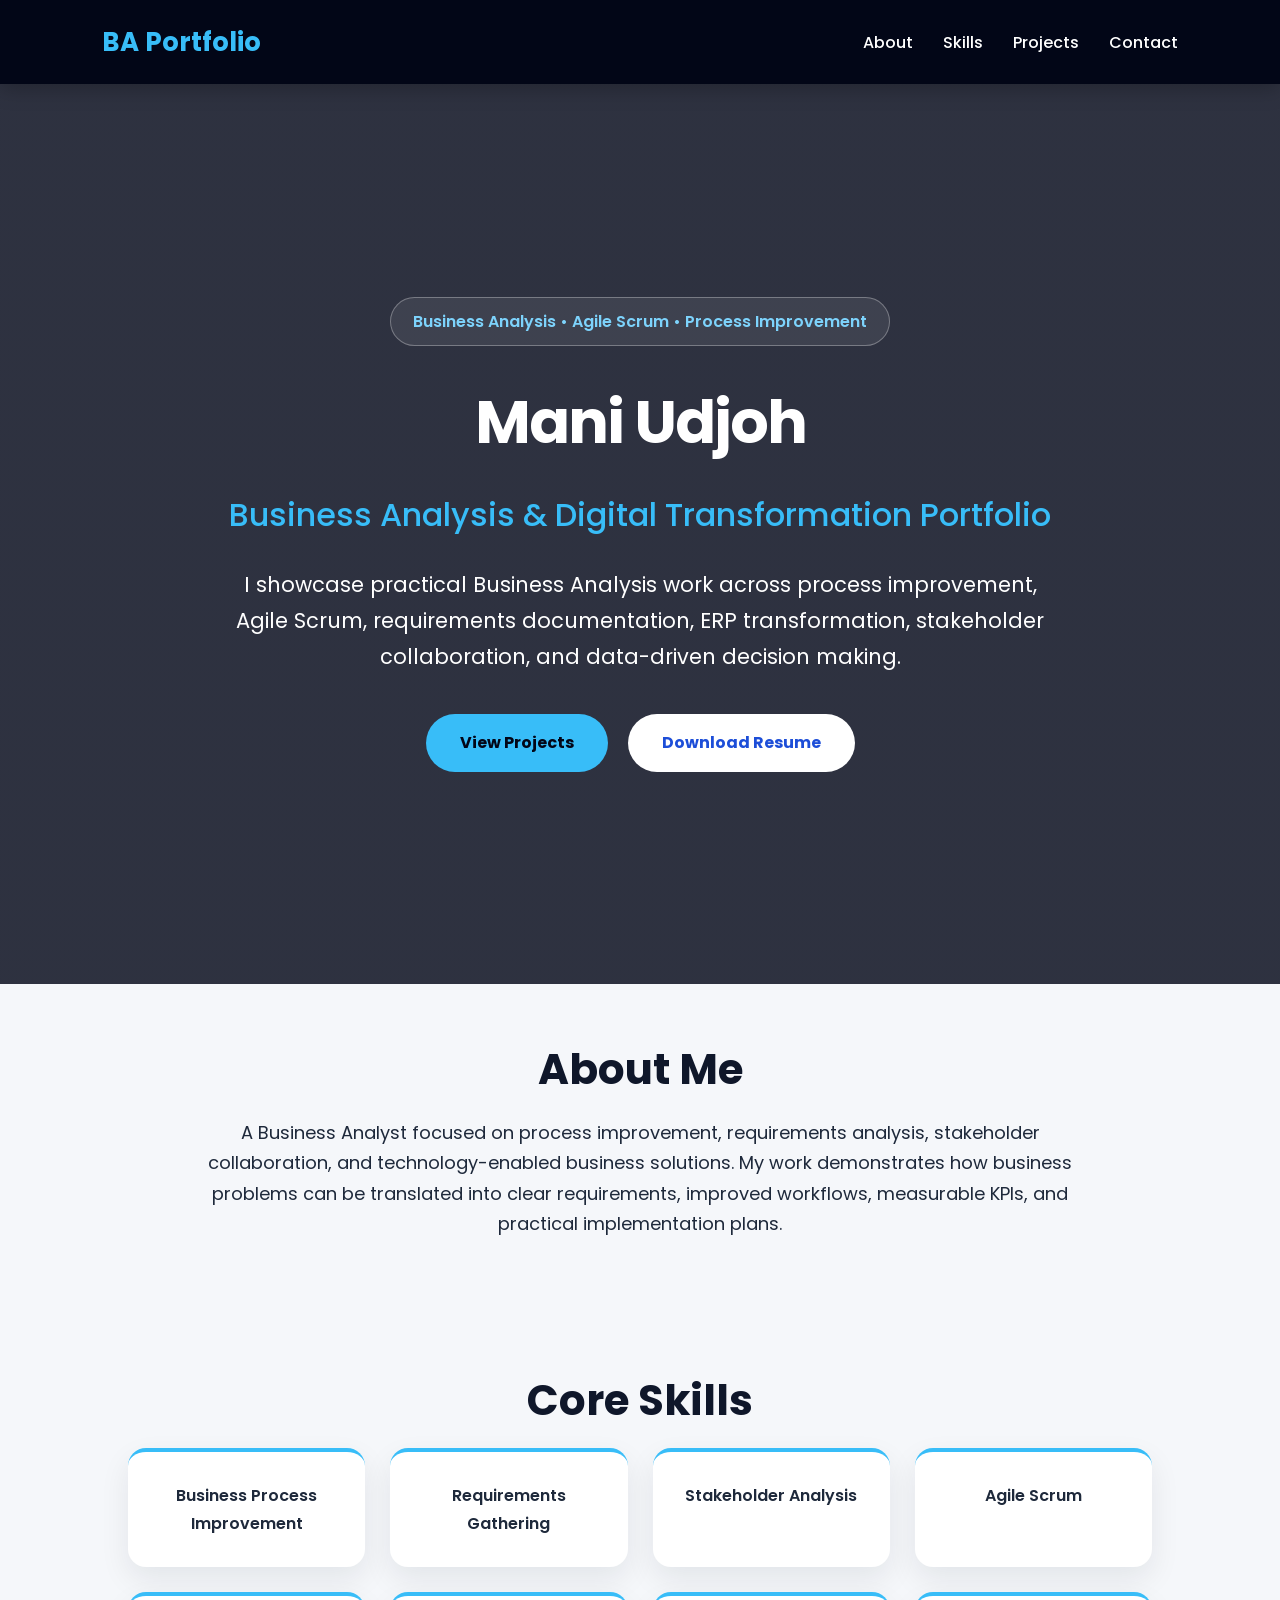
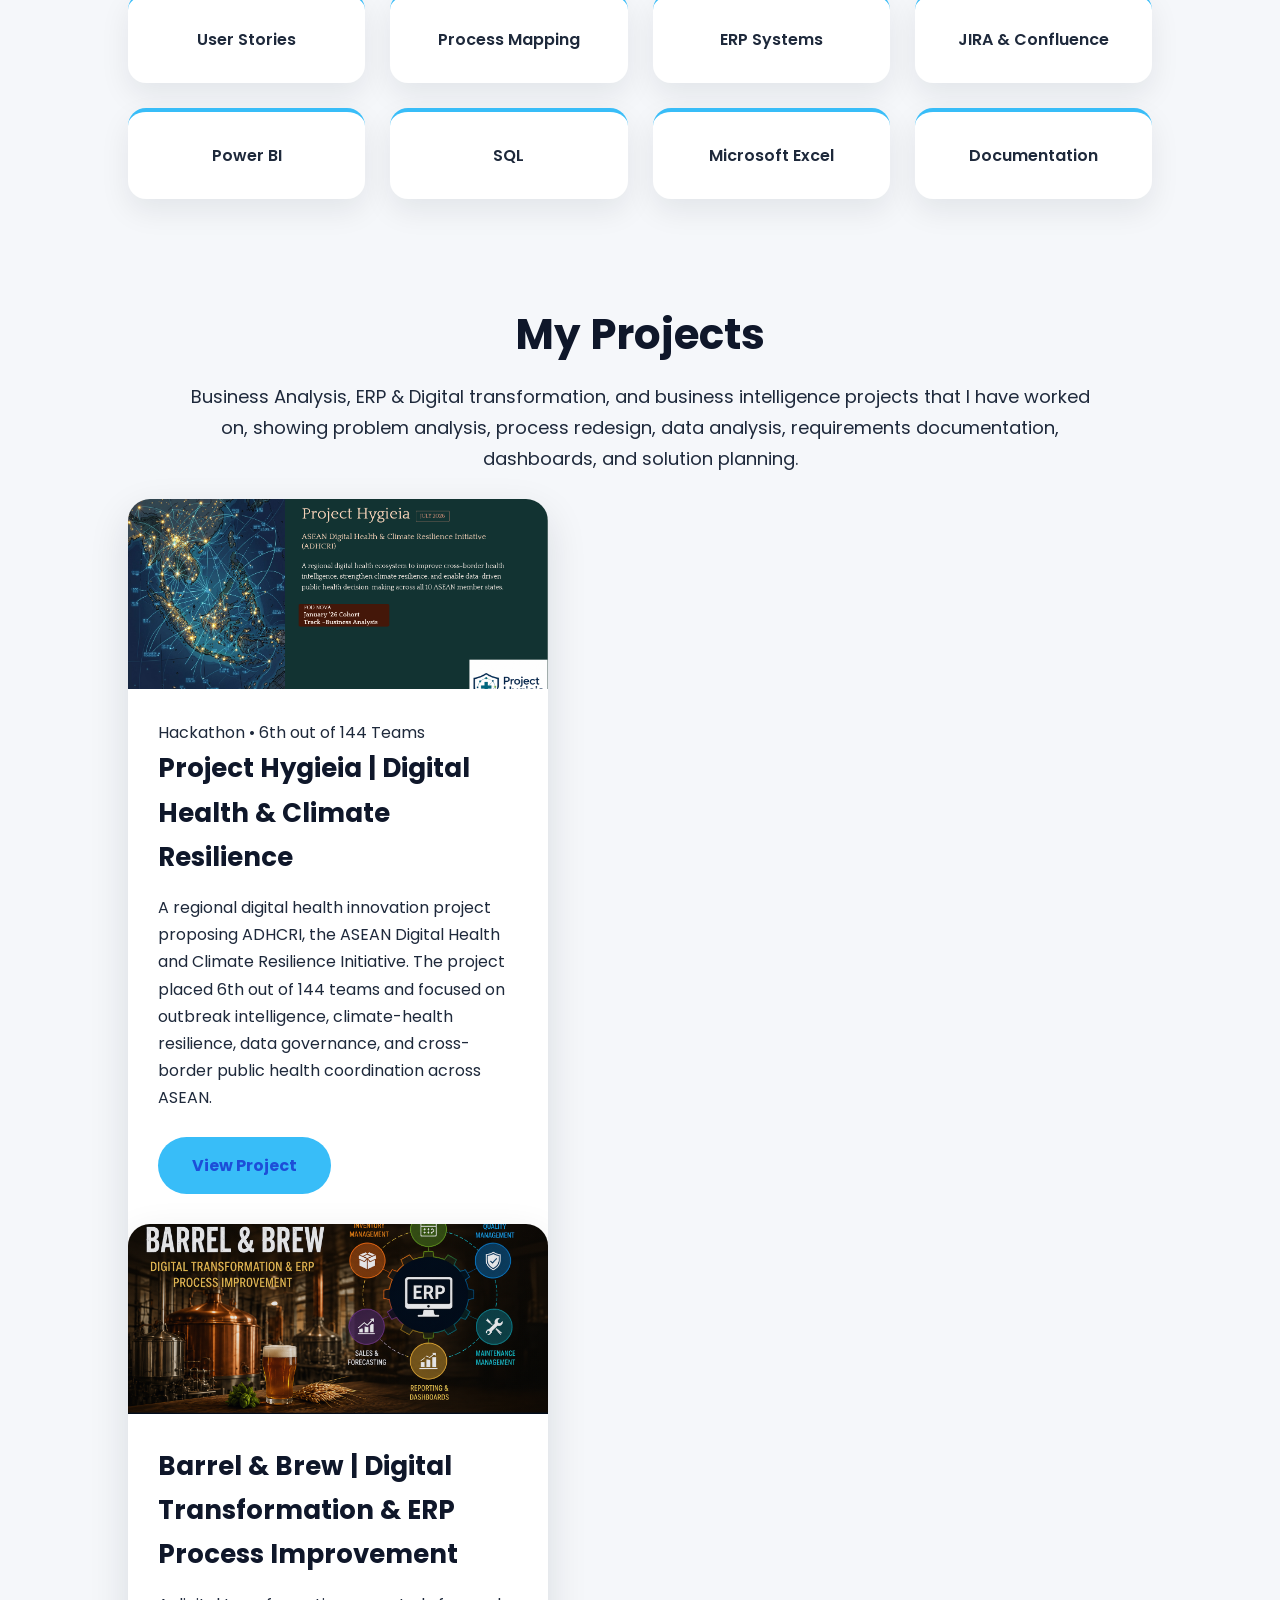
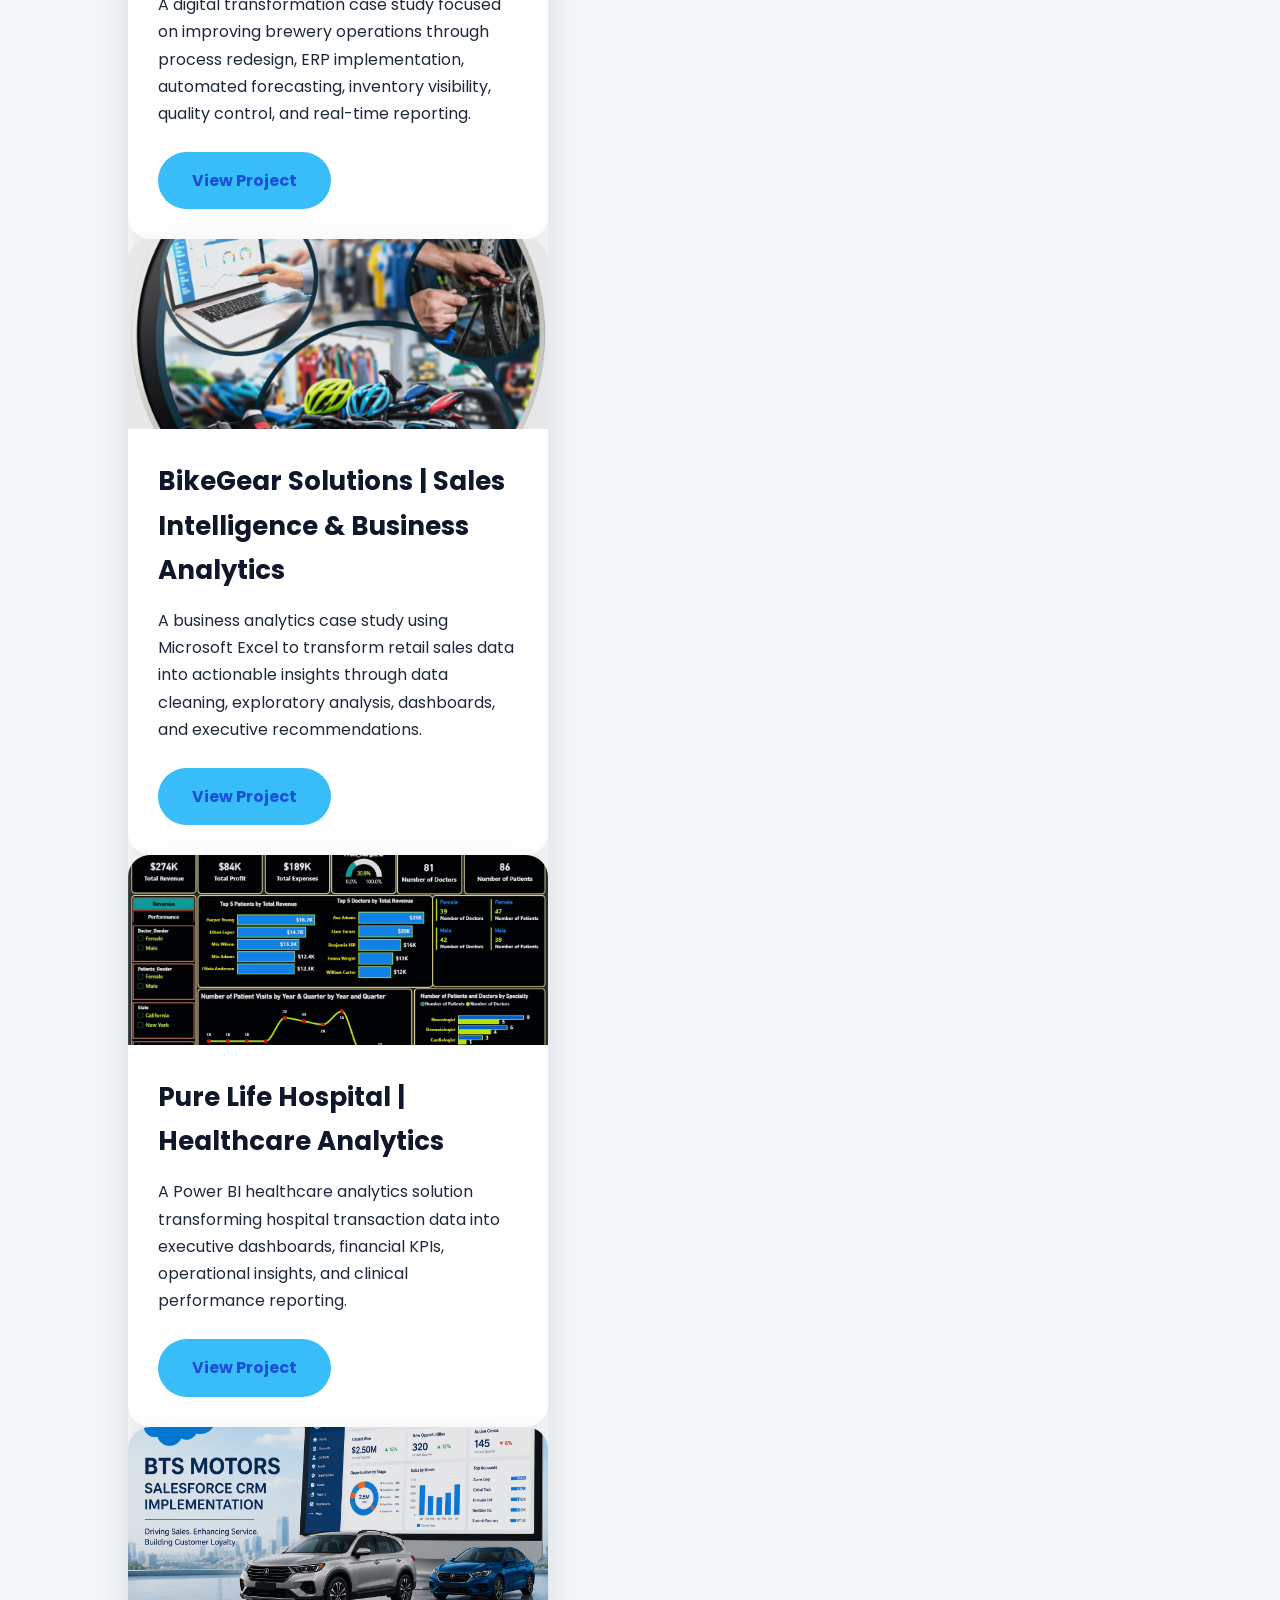
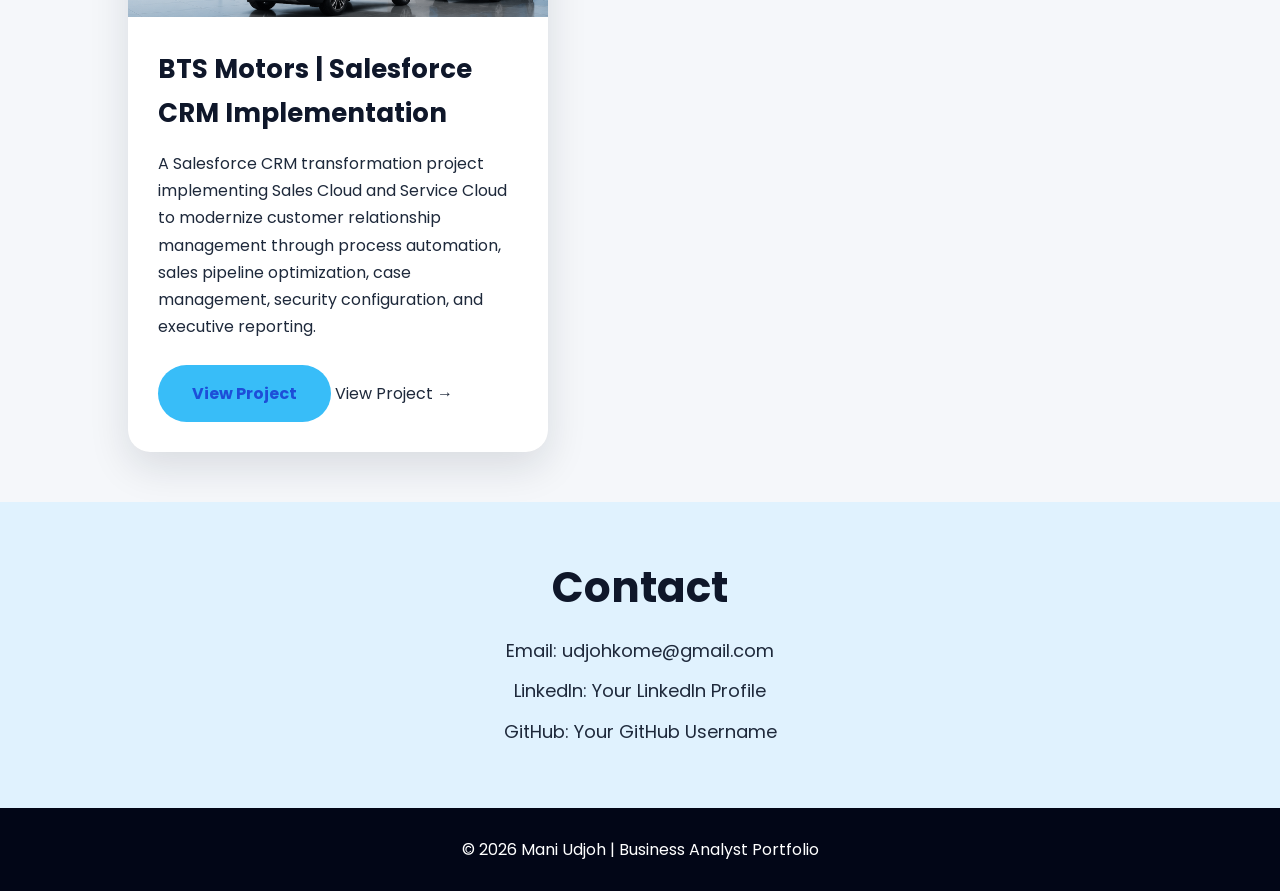
==== index.html @ 6dab9130 "Update index.html" ====
<!DOCTYPE html>
<html lang="en">
<head>
<meta charset="UTF-8">
<meta name="viewport" content="width=device-width, initial-scale=1.0">
<title>Business Analyst Portfolio</title>
<link rel="stylesheet" href="style.css">
<link href="https://fonts.googleapis.com/css2?family=Poppins:wght@300;400;500;600;700&display=swap" rel="stylesheet">
</head>

<body>

<nav>
<h2>BA Portfolio</h2>
<ul>
<li><a href="#about">About</a></li>
<li><a href="#skills">Skills</a></li>
<li><a href="#projects">Projects</a></li>
<li><a href="#contact">Contact</a></li>
</ul>
</nav>

<header>
<div class="hero">
<div class="hero-badge">Business Analysis • Agile Scrum • Process Improvement</div>

<h1>Mani Udjoh</h1>

<h2>Business Analysis & Digital Transformation Portfolio</h2>

<p>
I showcase practical Business Analysis work across process improvement, Agile Scrum,
requirements documentation, ERP transformation, stakeholder collaboration, and
data-driven decision making.
</p>

<div class="hero-buttons">
<a href="#projects" class="btn">View Projects</a>
<a href="assets/Resume.pdf" class="btn btn-secondary" target="_blank">Download Resume</a>
</div>
</div>
</header>

<section id="about">
<h2>About Me</h2>
<p class="section-intro">
A Business Analyst focused on process improvement, requirements analysis, stakeholder collaboration,
and technology-enabled business solutions. My work demonstrates how business problems can be translated into
clear requirements, improved workflows, measurable KPIs, and practical implementation plans.
</p>
</section>

<section id="skills">
<h2>Core Skills</h2>

<div class="skills">
<div class="card">Business Process Improvement</div>
<div class="card">Requirements Gathering</div>
<div class="card">Stakeholder Analysis</div>
<div class="card">Agile Scrum</div>
<div class="card">User Stories</div>
<div class="card">Process Mapping</div>
<div class="card">ERP Systems</div>
<div class="card">JIRA & Confluence</div>
<div class="card">Power BI</div>
<div class="card">SQL</div>
<div class="card">Microsoft Excel</div>
<div class="card">Documentation</div>
</div>
</section>

<section id="projects">
<h2>My Projects</h2>
<p class="section-intro">
Business Analysis, ERP & Digital transformation, and business intelligence projects that I have worked on, showing problem analysis, process redesign, data analysis, requirements documentation, dashboards, and solution planning.
</p>

<div class="project" style="max-width:420px; width:100%; justify-self:center;">
<div class="project-card">
  <div class="project-img hygieia-img" style="height:190px;"></div>

  <div class="project-content">
    <span class="project-badge">Hackathon • 6th out of 144 Teams</span>

    <h3>Project Hygieia | Digital Health & Climate Resilience</h3>

    <p>
      A regional digital health innovation project proposing ADHCRI, the ASEAN Digital Health
      and Climate Resilience Initiative. The project placed 6th out of 144 teams and focused on
      outbreak intelligence, climate-health resilience, data governance, and cross-border public
      health coordination across ASEAN.
    </p>

    <a href="projects/hygieia.html" class="btn">View Project</a>
  </div>
</div>  

<div class="project" style="max-width:420px; width:100%; justify-self:center;">
<div class="project-img barrel-img" style="height:190px;"></div>
<div class="project-content">
<h3>Barrel & Brew | Digital Transformation & ERP Process Improvement</h3>
<p>
A digital transformation case study focused on improving brewery operations through process redesign, ERP implementation, automated forecasting, inventory visibility, quality control, and real-time reporting.
</p>
<a href="projects/barrelbrew.html" class="btn">View Project</a>
</div>
</div>

<div class="project" style="max-width:420px; width:100%; justify-self:center;">
<div class="project-img bikegear-img" style="height:190px;"></div>
<div class="project-content">
<h3>BikeGear Solutions | Sales Intelligence & Business Analytics</h3>
<p>
A business analytics case study using Microsoft Excel to transform retail sales data into actionable insights through data cleaning, exploratory analysis, dashboards, and executive recommendations.
</p>
<a href="projects/bikegear.html"class="btn">View Project</a>
</div>
</div>

<div class="project" style="max-width:420px; width:100%; justify-self:center;">
<div class="project-img hospital-img" style="height:190px;"></div>
<div class="project-content">
<h3>Pure Life Hospital | Healthcare Analytics</h3>
<p>
A Power BI healthcare analytics solution transforming hospital transaction data into executive dashboards, financial KPIs, operational insights, and clinical performance reporting.
</p>
<a href="projects/hospital.html"class="btn">View Project</a>
</div>
</div>

  <div class="project" style="max-width:420px; width:100%; justify-self:center;">

<div class="project-img salesforce-img" style="height:190px;"></div>

<div class="project-content">

<h3>BTS Motors | Salesforce CRM Implementation</h3>

<p>
A Salesforce CRM transformation project implementing Sales Cloud and Service Cloud to modernize customer relationship management through process automation, sales pipeline optimization, case management, security configuration, and executive reporting.
</p>

  <a href="projects/salesforce.html"class="btn">View Project</a>

View Project →

</a>

</div>

</div>
</div>
</section>
  
<section id="contact">
<h2>Contact</h2>
<p>Email: udjohkome@gmail.com</p>
<p>LinkedIn: Your LinkedIn Profile</p>
<p>GitHub: Your GitHub Username</p>
</section>

<footer>
<p>© 2026 Mani Udjoh | Business Analyst Portfolio</p>
</footer>

</body>
</html>
---- style.css ----
*{
    margin:0;
    padding:0;
    box-sizing:border-box;
}

html{
    scroll-behavior:smooth;
}

body{
    font-family:'Poppins',sans-serif;
    background:#f5f7fa;
    color:#1e293b;
    line-height:1.7;
}

/* NAVIGATION */

nav{
    display:flex;
    justify-content:space-between;
    align-items:center;
    padding:20px 8%;
    background:#020617;
    color:white;
    position:sticky;
    top:0;
    z-index:1000;
    box-shadow:0 4px 20px rgba(0,0,0,.25);
}

nav h2{
    font-size:26px;
    font-weight:700;
    color:#38bdf8;
}

nav ul{
    display:flex;
    list-style:none;
    gap:30px;
}

nav a{
    color:white;
    text-decoration:none;
    font-weight:500;
}

nav a:hover{
    color:#38bdf8;
}

/* HERO */

header{
    min-height:100vh;
    display:flex;
    justify-content:center;
    align-items:center;
    text-align:center;
    padding:90px 10%;
    color:white;
    background:
    linear-gradient(rgba(2,6,23,.82),rgba(2,6,23,.82)),
    url("https://images.unsplash.com/photo-1551434678-e076c223a692?auto=format&fit=crop&w=1800&q=80");
    background-size:cover;
    background-position:center;
}

.hero{
    max-width:1000px;
}

.hero-badge{
    display:inline-block;
    padding:10px 22px;
    border:1px solid rgba(255,255,255,.3);
    border-radius:50px;
    color:#7dd3fc;
    margin-bottom:25px;
    font-weight:600;
    background:rgba(255,255,255,.08);
}

.hero h1{
    font-size:60px;
    font-weight:700;
    margin-bottom:15px;
    letter-spacing:-2px;
}

.hero h2{
    font-size:32px;
    color:#38bdf8;
    margin-bottom:25px;
    font-weight:500;
}

.hero p{
    max-width:850px;
    margin:0 auto 40px;
    font-size:21px;
}

/* BUTTONS */

.hero-buttons{
    display:flex;
    justify-content:center;
    gap:20px;
    flex-wrap:wrap;
}

.btn{
    display:inline-block;
    padding:15px 34px;
    background:#38bdf8;
    color:#020617;
    text-decoration:none;
    border-radius:50px;
    font-weight:700;
}

.btn:hover{
    background:white;
}

.btn-secondary{
    background:white;
    color:#1d4ed8;
}

.btn-secondary:hover{
    background:#38bdf8;
    color:#020617;
}

/* SECTIONS */

section{
    padding:50px 10%;
}

section h2{
    font-size:42px;
    text-align:center;
    margin-bottom:12px;
    color:#0f172a;
}

.section-intro{
    max-width:900px;
    margin:0 auto 25px;
    text-align:center;
    font-size:18px;
    line-height:1.7;
}

/* SKILLS / CARDS */

.skills{
    display:grid;
    grid-template-columns:repeat(auto-fit,minmax(220px,1fr));
    gap:25px;
}

.card{
    background:white;
    padding:30px;
    border-radius:18px;
    text-align:center;
    font-weight:600;
    box-shadow:0 12px 30px rgba(15,23,42,.08);
    border-top:4px solid #38bdf8;
}

/* PROJECTS */

.projects{
    display:grid;
    grid-template-columns:repeat(2,minmax(0,1fr));
    gap:40px;
    max-width:1200px;
    margin:0 auto;
}

.project{
    background:white;
    border-radius:22px;
    overflow:hidden;
    box-shadow:0 15px 40px rgba(15,23,42,.12);
}

.project-img{
    height:250px;
    width:100%;
    background-size:cover;
    background-position:center;
    background-repeat:no-repeat;
}

.hygieia-img {
  background-image: url("images/project-hygieia.png");
  background-size: cover;
  background-position: center;
}

.barrel-img{
    background-image:
    linear-gradient(rgba(15,23,42,.10),rgba(15,23,42,.10)),
    url("images/barrel.png");
}

.bikegear-img{
    background-image:
    linear-gradient(rgba(15,23,42,.10),rgba(15,23,42,.10)),
    url("images/bikegear-cover.png");
}

.hospital-img{
    background-image:
    linear-gradient(rgba(15,23,42,.10),rgba(15,23,42,.10)),
    url("images/Hospital Transactions Dashboard - Performance.jpg");
}

.salesforce-img{
    background-image:
    linear-gradient(rgba(15,23,42,.10),rgba(15,23,42,.10)),
    url("images/salesforce.png");
}

.project-content{
    padding:30px;
}

.project h3{
    font-size:26px;
    margin-bottom:15px;
    color:#0f172a;
}

.project p{
    margin-bottom:25px;
}

.project a{
    display:inline-block;
    color:#1d4ed8;
    font-weight:700;
    text-decoration:none;
}

.project a:hover{
    color:#0f172a;
}

/* CASE STUDY IMAGES */

.case-img{
    display:block;
    width:85%;
    max-width:700px;
    margin:30px auto;
    border-radius:18px;
    box-shadow:0 10px 25px rgba(0,0,0,.15);
}

.bikegear-case-img{
    display:block;
    width:65%;
    max-width:650px;
    margin:25px auto;
    border-radius:18px;
    box-shadow:0 10px 25px rgba(0,0,0,.15);
}

/* CONTACT */

#contact{
    text-align:center;
    background:#e0f2fe;
}

#contact p{
    margin:10px auto;
    font-size:18px;
    max-width:900px;
}

/* FOOTER */

footer{
    background:#020617;
    color:white;
    text-align:center;
    padding:28px;
}

/* MOBILE */

@media(max-width:768px){

nav{
    flex-direction:column;
    gap:18px;
}

nav ul{
    flex-wrap:wrap;
    justify-content:center;
    gap:18px;
}

.hero h1{
    font-size:42px;
}

.hero h2{
    font-size:24px;
}

.hero p{
    font-size:18px;
}

section{
    padding:45px 7%;
}

section h2{
    font-size:32px;
}

.projects{
    grid-template-columns:1fr;
}

.case-img,
.bikegear-case-img{
    width:100%;
}
.hygieia-hero {
  display: block;
  text-align: center;
  padding: 80px 10%;
}

.hygieia-hero h1,
.hygieia-hero h2,
.hygieia-hero p {
  max-width: 900px;
  margin-left: auto;
  margin-right: auto;

}

.project-hero.hygieia-hero {
  display: flex !important;
  flex-direction: column !important;
  align-items: center !important;
  justify-content: center !important;
  text-align: center !important;
  gap: 18px !important;
  padding: 90px 10% !important;
}

.project-hero.hygieia-hero .hero-badge,
.project-hero.hygieia-hero h1,
.project-hero.hygieia-hero h2,
.project-hero.hygieia-hero p {
  max-width: 900px;
  margin: 0 auto;
}

.project-content .btn {
  padding: 10px 22px;
  font-size: 0.95rem;
  border-radius: 30px;
  margin-top: 15px;
} 

.project,
.project-card {
  max-width: 520px;
}

.project-img {
  height: 220px !important;
}

.project-content {
  padding: 28px !important;
}

.project-content h3 {
  font-size: 1.35rem !important;
}

.project-content p {
  font-size: 1rem !important;
  line-height: 1.6 !important;
}    
.projects-container,
.projects-grid {
  display: grid !important;
  grid-template-columns: repeat(auto-fit, minmax(320px, 420px)) !important;
  gap: 35px !important;
  justify-content: center !important;
}

.project,
.project-card {
  width: 100% !important;
  max-width: 420px !important;
}

.project-img {
  height: 200px !important;
}

.project-content {
  padding: 24px !important;
}

.project-content h3 {
  font-size: 1.25rem !important;
  line-height: 1.35 !important;
}

.project-content p {
  font-size: 0.95rem !important;
  line-height: 1.55 !important;
}
.projects-grid {
  display: grid !important;
  grid-template-columns: repeat(2, 420px) !important;
  gap: 40px !important;
  justify-content: center !important;
  align-items: start !important;
}

.project {
  width: 420px !important;
  max-width: 420px !important;
  overflow: hidden !important;
}

.project-img {
  height: 190px !important;
}

.project-content {
  padding: 24px !important;
}

.project-content h3 {
  font-size: 1.25rem !important;
  line-height: 1.35 !important;
}

.project-content p {
  font-size: 0.95rem !important;
  line-height: 1.55 !important;
}

@media (max-width: 900px) {
  .projects-grid {
    grid-template-columns: 1fr !important;
  }

  .project {
    width: 100% !important;
    max-width: 420px !important;
    margin: 0 auto !important;
  }
}
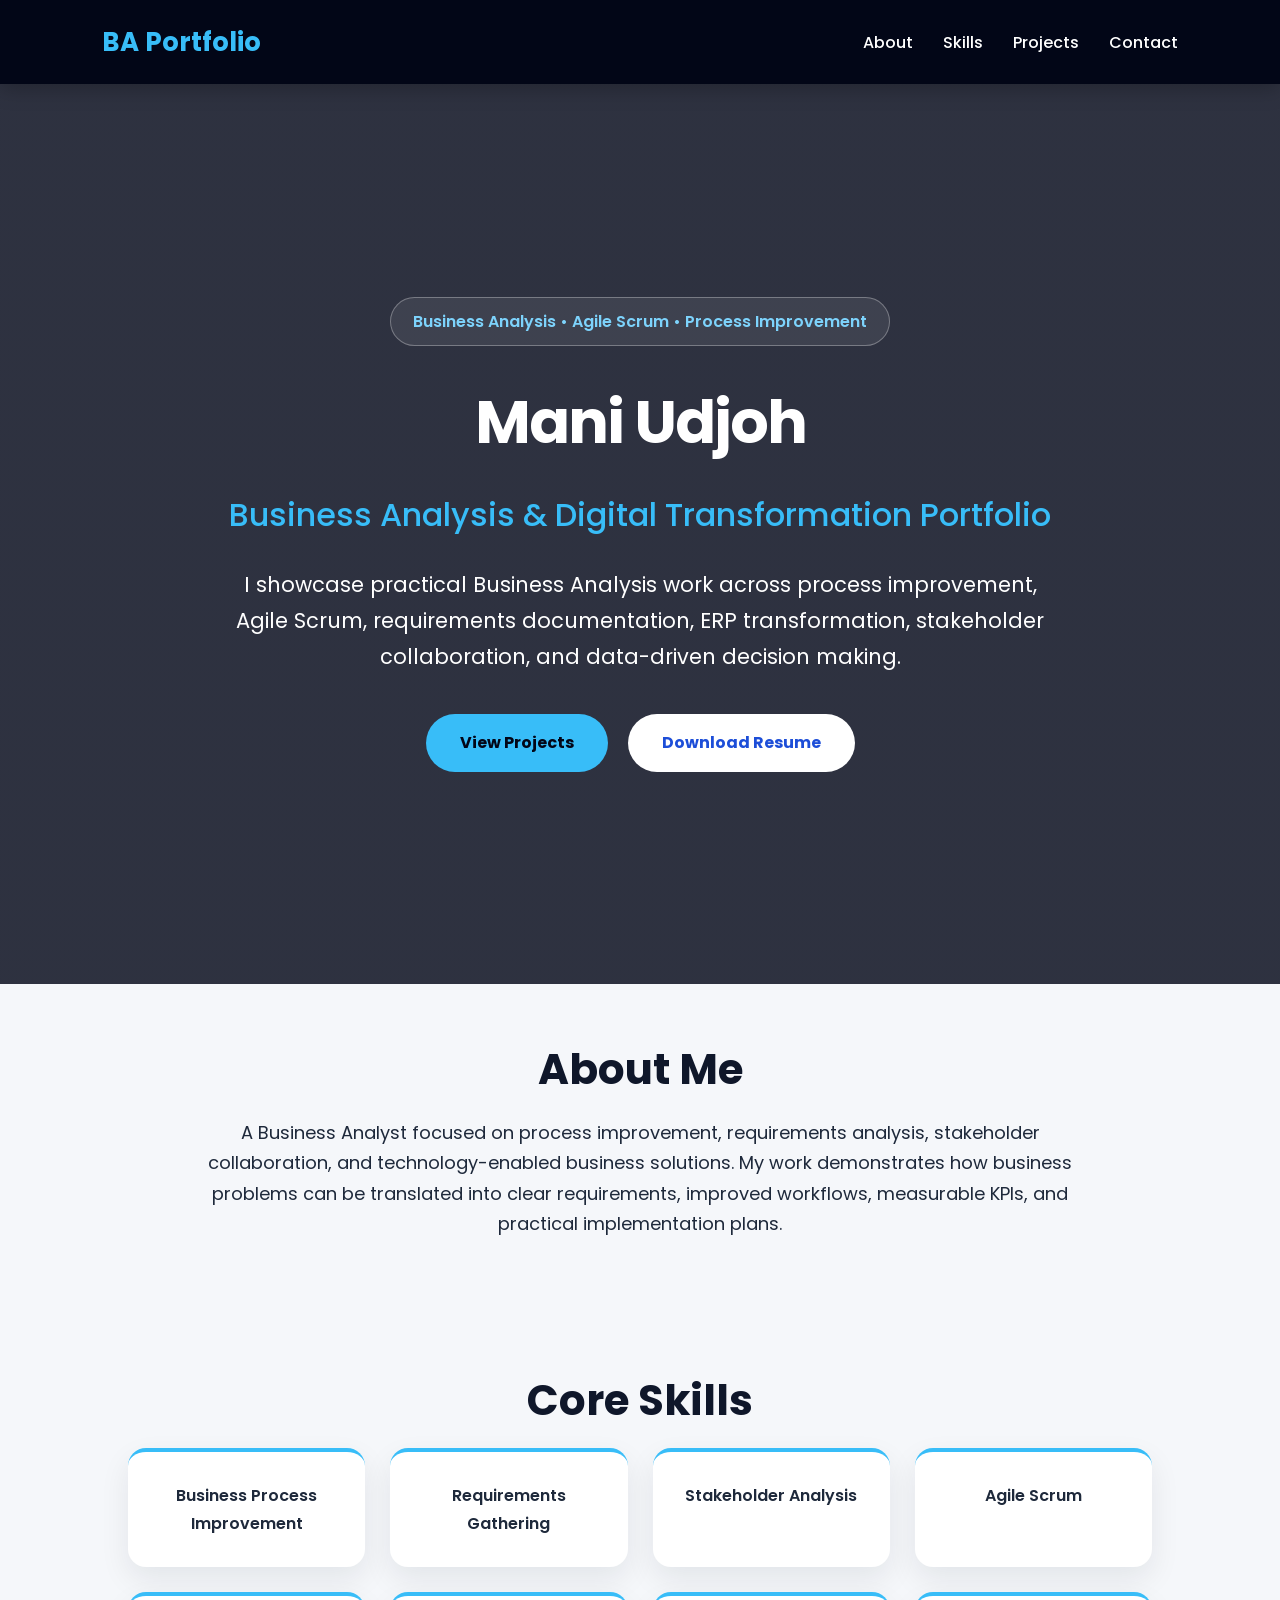
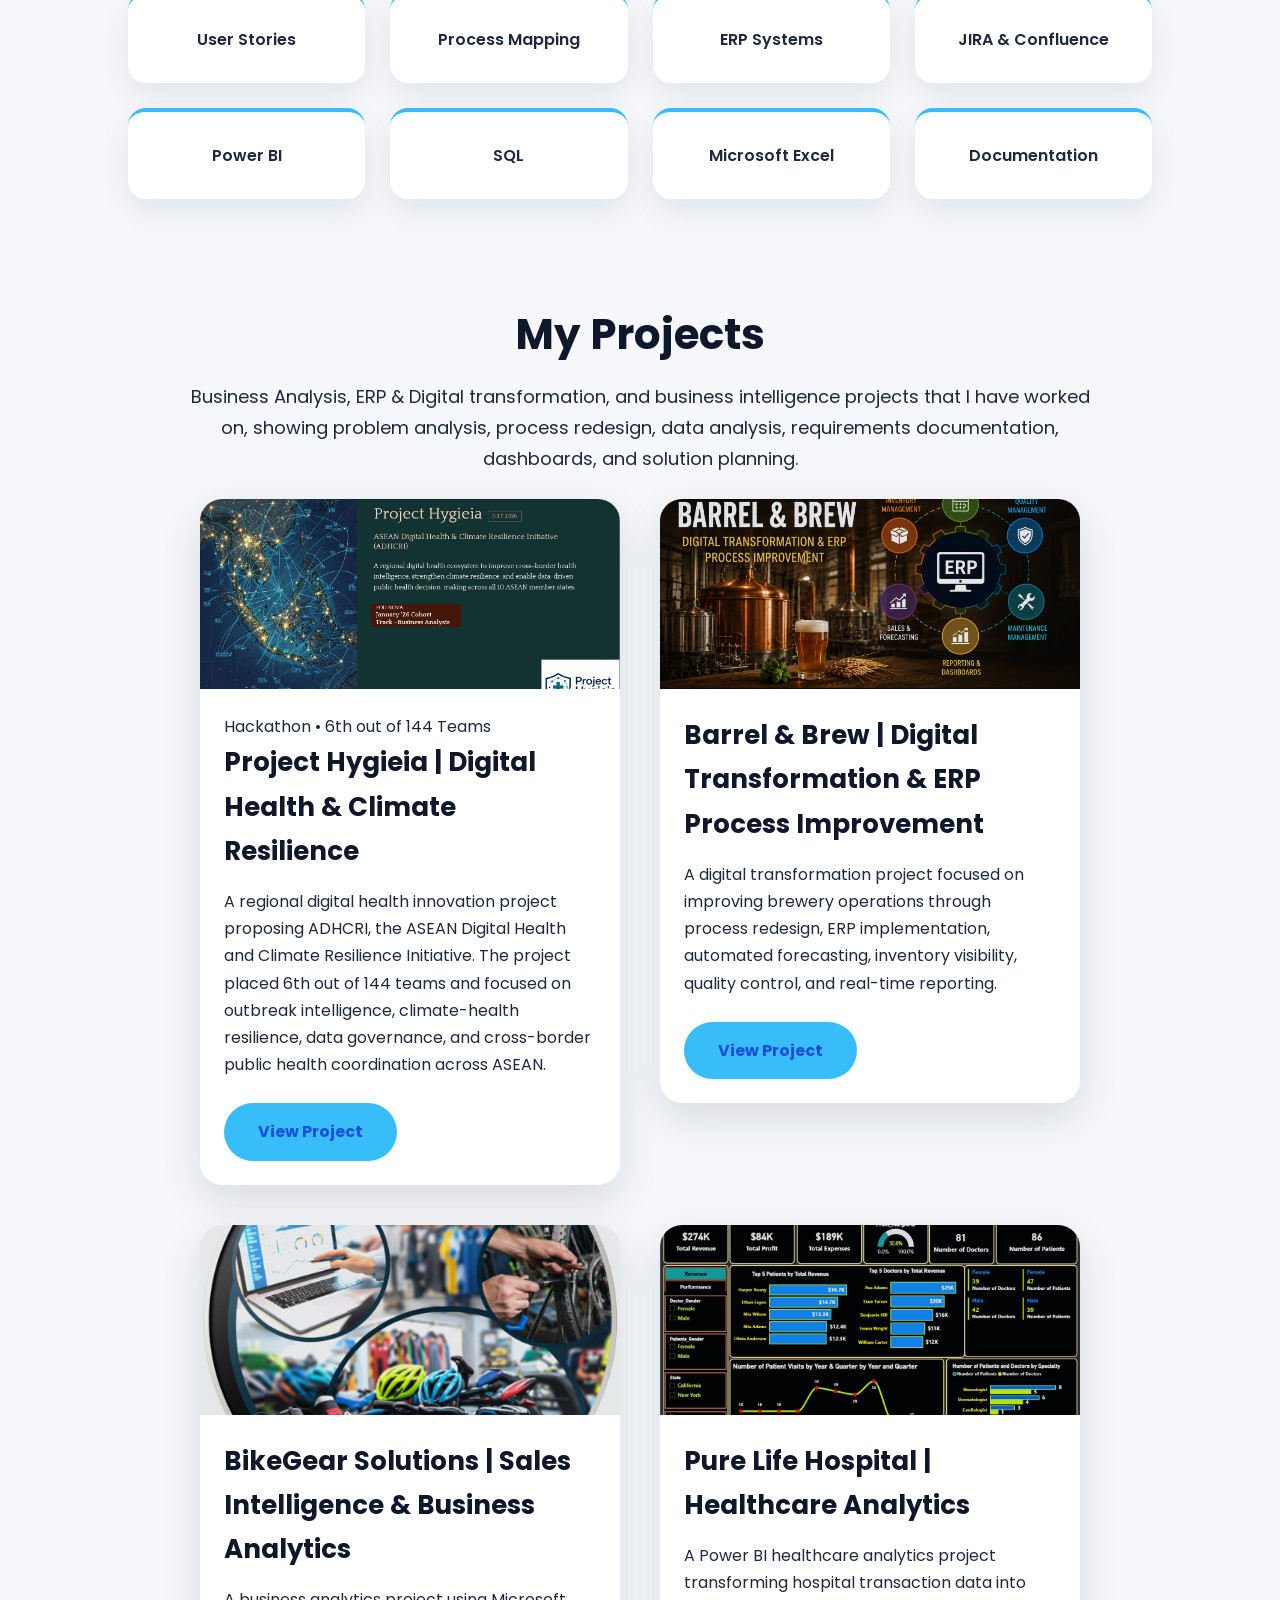
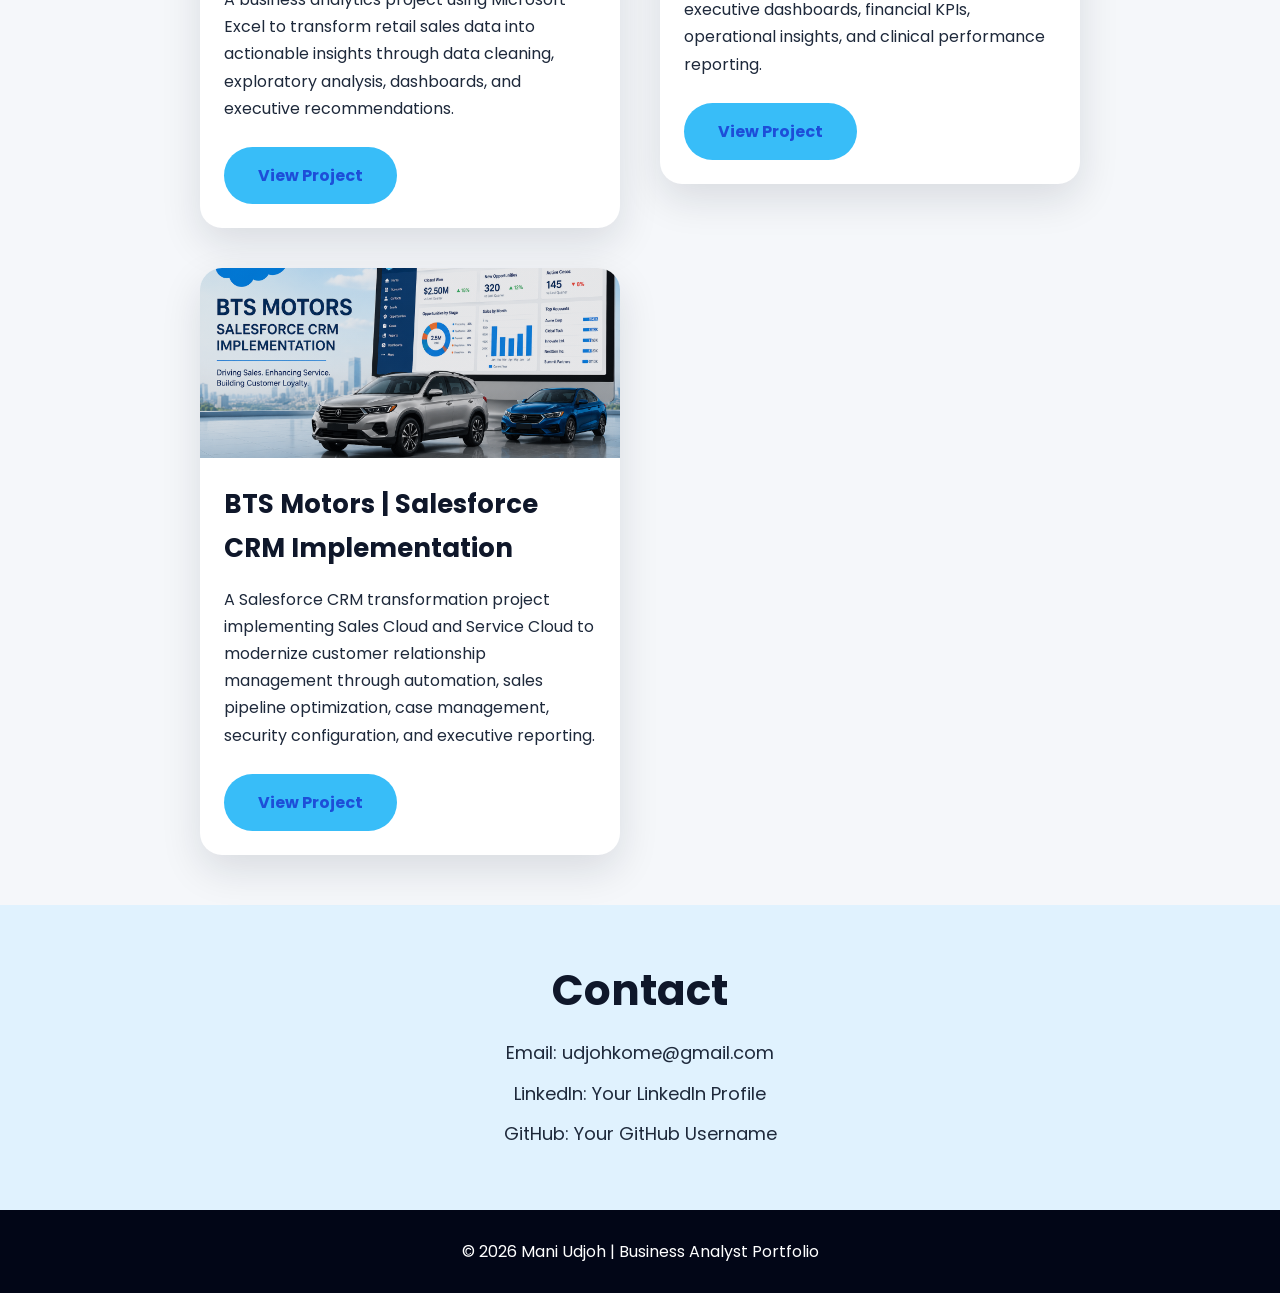
==== commit 7e7c58a1: "Update index.html" ====
--- a/index.html
+++ b/index.html
@@ -70,86 +70,79 @@
 </section>
 
 <section id="projects">
-<h2>My Projects</h2>
-<p class="section-intro">
-Business Analysis, ERP & Digital transformation, and business intelligence projects that I have worked on, showing problem analysis, process redesign, data analysis, requirements documentation, dashboards, and solution planning.
-</p>
+  <h2>My Projects</h2>
 
-<div class="project" style="max-width:420px; width:100%; justify-self:center;">
-<div class="project-card">
-  <div class="project-img hygieia-img" style="height:190px;"></div>
+  <p class="section-intro">
+    Business Analysis, ERP & Digital transformation, and business intelligence projects that I have worked on, showing problem analysis, process redesign, data analysis, requirements documentation, dashboards, and solution planning.
+  </p>
 
-  <div class="project-content">
-    <span class="project-badge">Hackathon • 6th out of 144 Teams</span>
+  <div style="display:grid; grid-template-columns:repeat(2, 420px); gap:40px; justify-content:center; align-items:start;">
 
-    <h3>Project Hygieia | Digital Health & Climate Resilience</h3>
+    <div class="project" style="width:420px; max-width:420px; overflow:hidden;">
+      <div class="project-img hygieia-img" style="height:190px;"></div>
+      <div class="project-content" style="padding:24px;">
+        <span class="project-badge">Hackathon • 6th out of 144 Teams</span>
+        <h3>Project Hygieia | Digital Health & Climate Resilience</h3>
+        <p>
+          A regional digital health innovation project proposing ADHCRI, the ASEAN Digital Health
+          and Climate Resilience Initiative. The project placed 6th out of 144 teams and focused on
+          outbreak intelligence, climate-health resilience, data governance, and cross-border public
+          health coordination across ASEAN.
+        </p>
+        <a href="projects/hygieia.html" class="btn">View Project</a>
+      </div>
+    </div>
 
-    <p>
-      A regional digital health innovation project proposing ADHCRI, the ASEAN Digital Health
-      and Climate Resilience Initiative. The project placed 6th out of 144 teams and focused on
-      outbreak intelligence, climate-health resilience, data governance, and cross-border public
-      health coordination across ASEAN.
-    </p>
+    <div class="project" style="width:420px; max-width:420px; overflow:hidden;">
+      <div class="project-img barrel-img" style="height:190px;"></div>
+      <div class="project-content" style="padding:24px;">
+        <h3>Barrel & Brew | Digital Transformation & ERP Process Improvement</h3>
+        <p>
+          A digital transformation project focused on improving brewery operations through process redesign,
+          ERP implementation, automated forecasting, inventory visibility, quality control, and real-time reporting.
+        </p>
+        <a href="projects/barrelbrew.html" class="btn">View Project</a>
+      </div>
+    </div>
 
-    <a href="projects/hygieia.html" class="btn">View Project</a>
+    <div class="project" style="width:420px; max-width:420px; overflow:hidden;">
+      <div class="project-img bikegear-img" style="height:190px;"></div>
+      <div class="project-content" style="padding:24px;">
+        <h3>BikeGear Solutions | Sales Intelligence & Business Analytics</h3>
+        <p>
+          A business analytics project using Microsoft Excel to transform retail sales data into actionable insights
+          through data cleaning, exploratory analysis, dashboards, and executive recommendations.
+        </p>
+        <a href="projects/bikegear.html" class="btn">View Project</a>
+      </div>
+    </div>
+
+    <div class="project" style="width:420px; max-width:420px; overflow:hidden;">
+      <div class="project-img hospital-img" style="height:190px;"></div>
+      <div class="project-content" style="padding:24px;">
+        <h3>Pure Life Hospital | Healthcare Analytics</h3>
+        <p>
+          A Power BI healthcare analytics project transforming hospital transaction data into executive dashboards,
+          financial KPIs, operational insights, and clinical performance reporting.
+        </p>
+        <a href="projects/hospital.html" class="btn">View Project</a>
+      </div>
+    </div>
+
+    <div class="project" style="width:420px; max-width:420px; overflow:hidden;">
+      <div class="project-img salesforce-img" style="height:190px;"></div>
+      <div class="project-content" style="padding:24px;">
+        <h3>BTS Motors | Salesforce CRM Implementation</h3>
+        <p>
+          A Salesforce CRM transformation project implementing Sales Cloud and Service Cloud to modernize customer
+          relationship management through automation, sales pipeline optimization, case management, security configuration,
+          and executive reporting.
+        </p>
+        <a href="projects/salesforce.html" class="btn">View Project</a>
+      </div>
+    </div>
+
   </div>
-</div>  
-
-<div class="project" style="max-width:420px; width:100%; justify-self:center;">
-<div class="project-img barrel-img" style="height:190px;"></div>
-<div class="project-content">
-<h3>Barrel & Brew | Digital Transformation & ERP Process Improvement</h3>
-<p>
-A digital transformation case study focused on improving brewery operations through process redesign, ERP implementation, automated forecasting, inventory visibility, quality control, and real-time reporting.
-</p>
-<a href="projects/barrelbrew.html" class="btn">View Project</a>
-</div>
-</div>
-
-<div class="project" style="max-width:420px; width:100%; justify-self:center;">
-<div class="project-img bikegear-img" style="height:190px;"></div>
-<div class="project-content">
-<h3>BikeGear Solutions | Sales Intelligence & Business Analytics</h3>
-<p>
-A business analytics case study using Microsoft Excel to transform retail sales data into actionable insights through data cleaning, exploratory analysis, dashboards, and executive recommendations.
-</p>
-<a href="projects/bikegear.html"class="btn">View Project</a>
-</div>
-</div>
-
-<div class="project" style="max-width:420px; width:100%; justify-self:center;">
-<div class="project-img hospital-img" style="height:190px;"></div>
-<div class="project-content">
-<h3>Pure Life Hospital | Healthcare Analytics</h3>
-<p>
-A Power BI healthcare analytics solution transforming hospital transaction data into executive dashboards, financial KPIs, operational insights, and clinical performance reporting.
-</p>
-<a href="projects/hospital.html"class="btn">View Project</a>
-</div>
-</div>
-
-  <div class="project" style="max-width:420px; width:100%; justify-self:center;">
-
-<div class="project-img salesforce-img" style="height:190px;"></div>
-
-<div class="project-content">
-
-<h3>BTS Motors | Salesforce CRM Implementation</h3>
-
-<p>
-A Salesforce CRM transformation project implementing Sales Cloud and Service Cloud to modernize customer relationship management through process automation, sales pipeline optimization, case management, security configuration, and executive reporting.
-</p>
-
-  <a href="projects/salesforce.html"class="btn">View Project</a>
-
-View Project →
-
-</a>
-
-</div>
-
-</div>
-</div>
 </section>
   
 <section id="contact">
--- a/style.css
+++ b/style.css
@@ -433,46 +433,3 @@
   font-size: 0.95rem !important;
   line-height: 1.55 !important;
 }
-.projects-grid {
-  display: grid !important;
-  grid-template-columns: repeat(2, 420px) !important;
-  gap: 40px !important;
-  justify-content: center !important;
-  align-items: start !important;
-}
-
-.project {
-  width: 420px !important;
-  max-width: 420px !important;
-  overflow: hidden !important;
-}
-
-.project-img {
-  height: 190px !important;
-}
-
-.project-content {
-  padding: 24px !important;
-}
-
-.project-content h3 {
-  font-size: 1.25rem !important;
-  line-height: 1.35 !important;
-}
-
-.project-content p {
-  font-size: 0.95rem !important;
-  line-height: 1.55 !important;
-}
-
-@media (max-width: 900px) {
-  .projects-grid {
-    grid-template-columns: 1fr !important;
-  }
-
-  .project {
-    width: 100% !important;
-    max-width: 420px !important;
-    margin: 0 auto !important;
-  }
-}
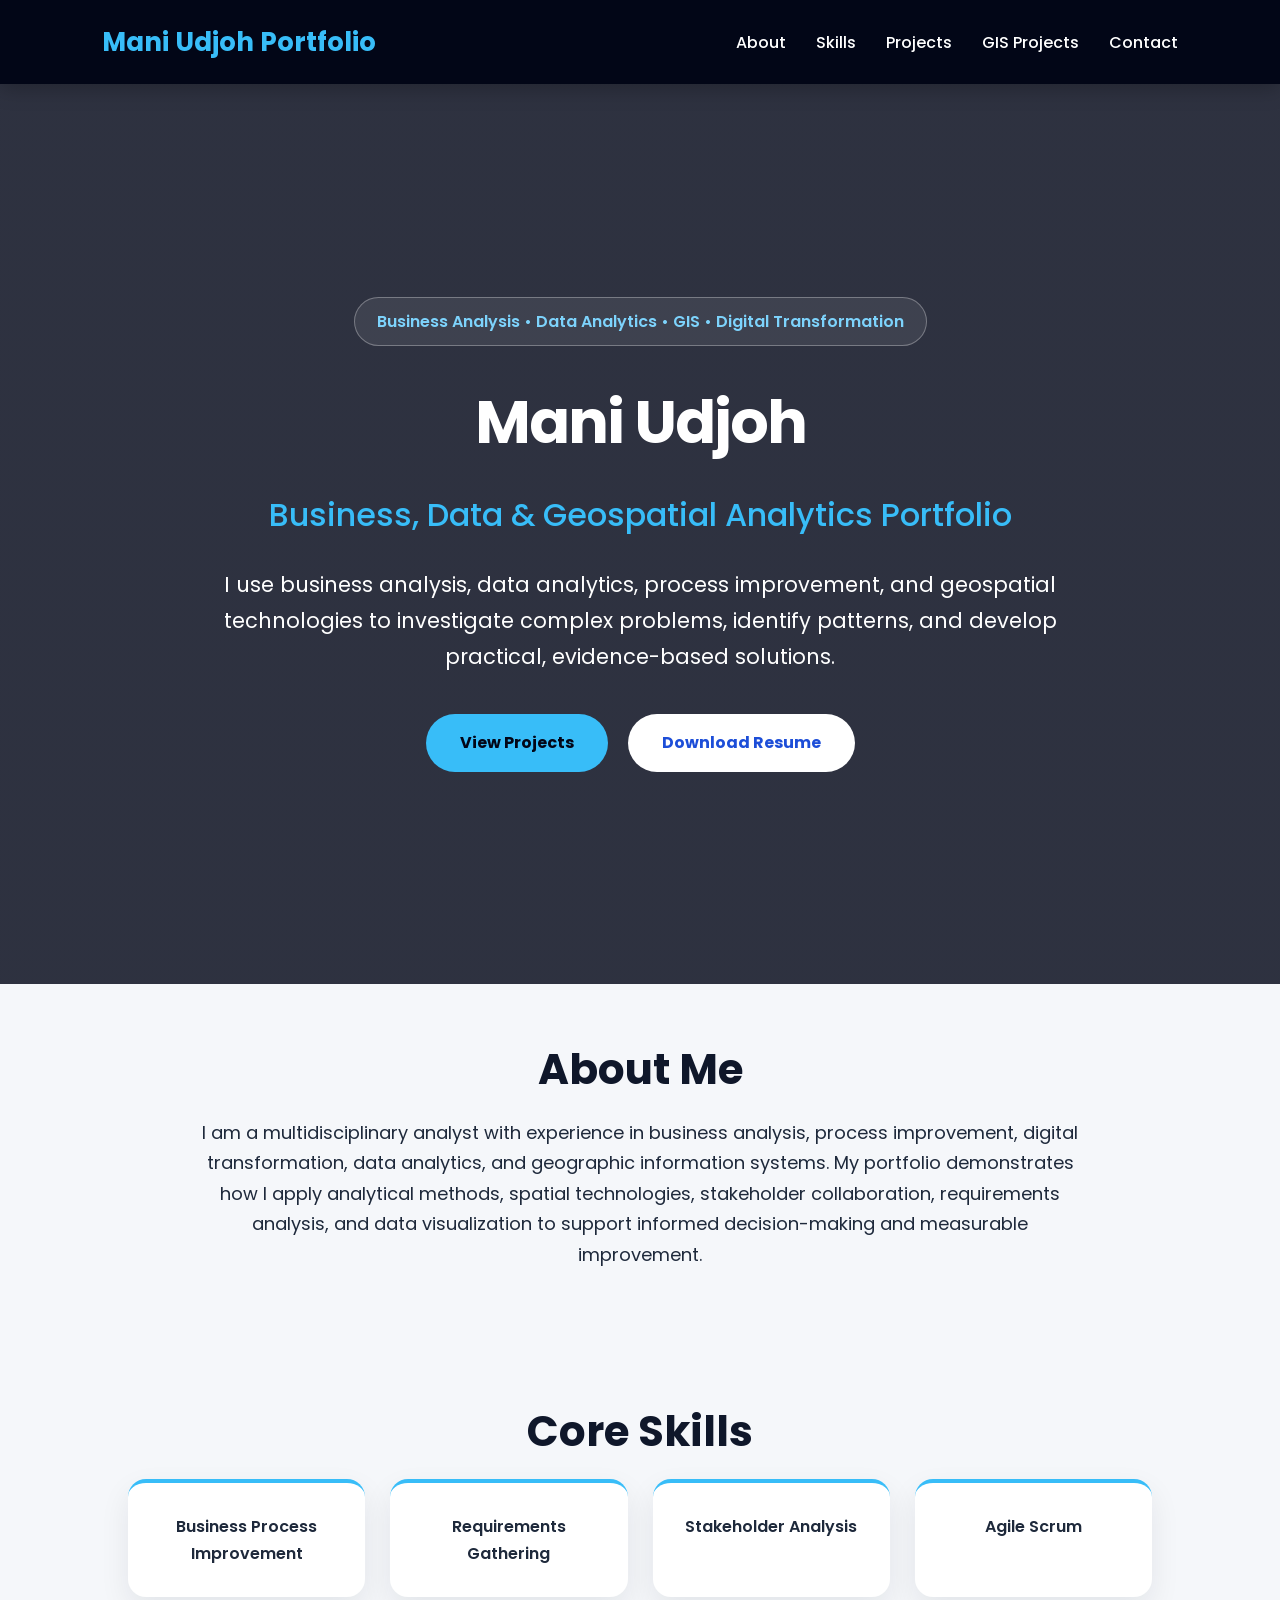
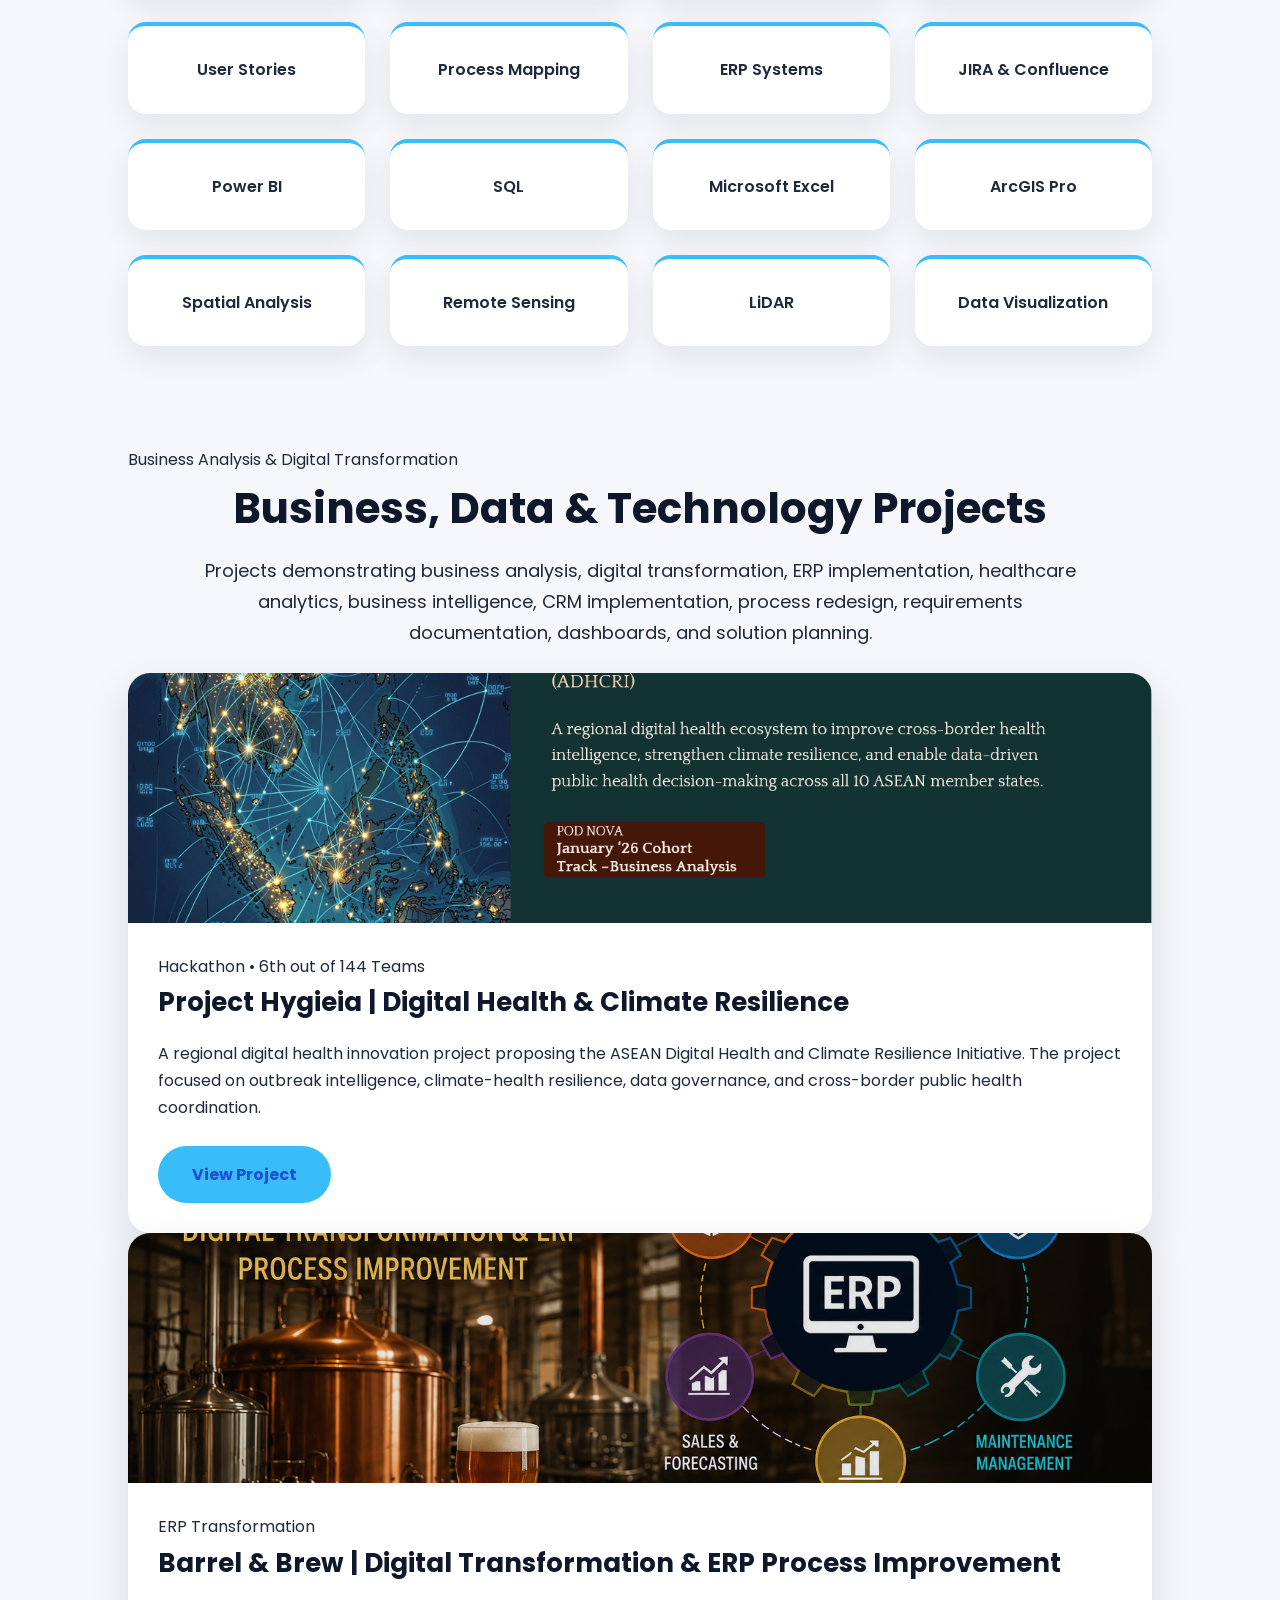
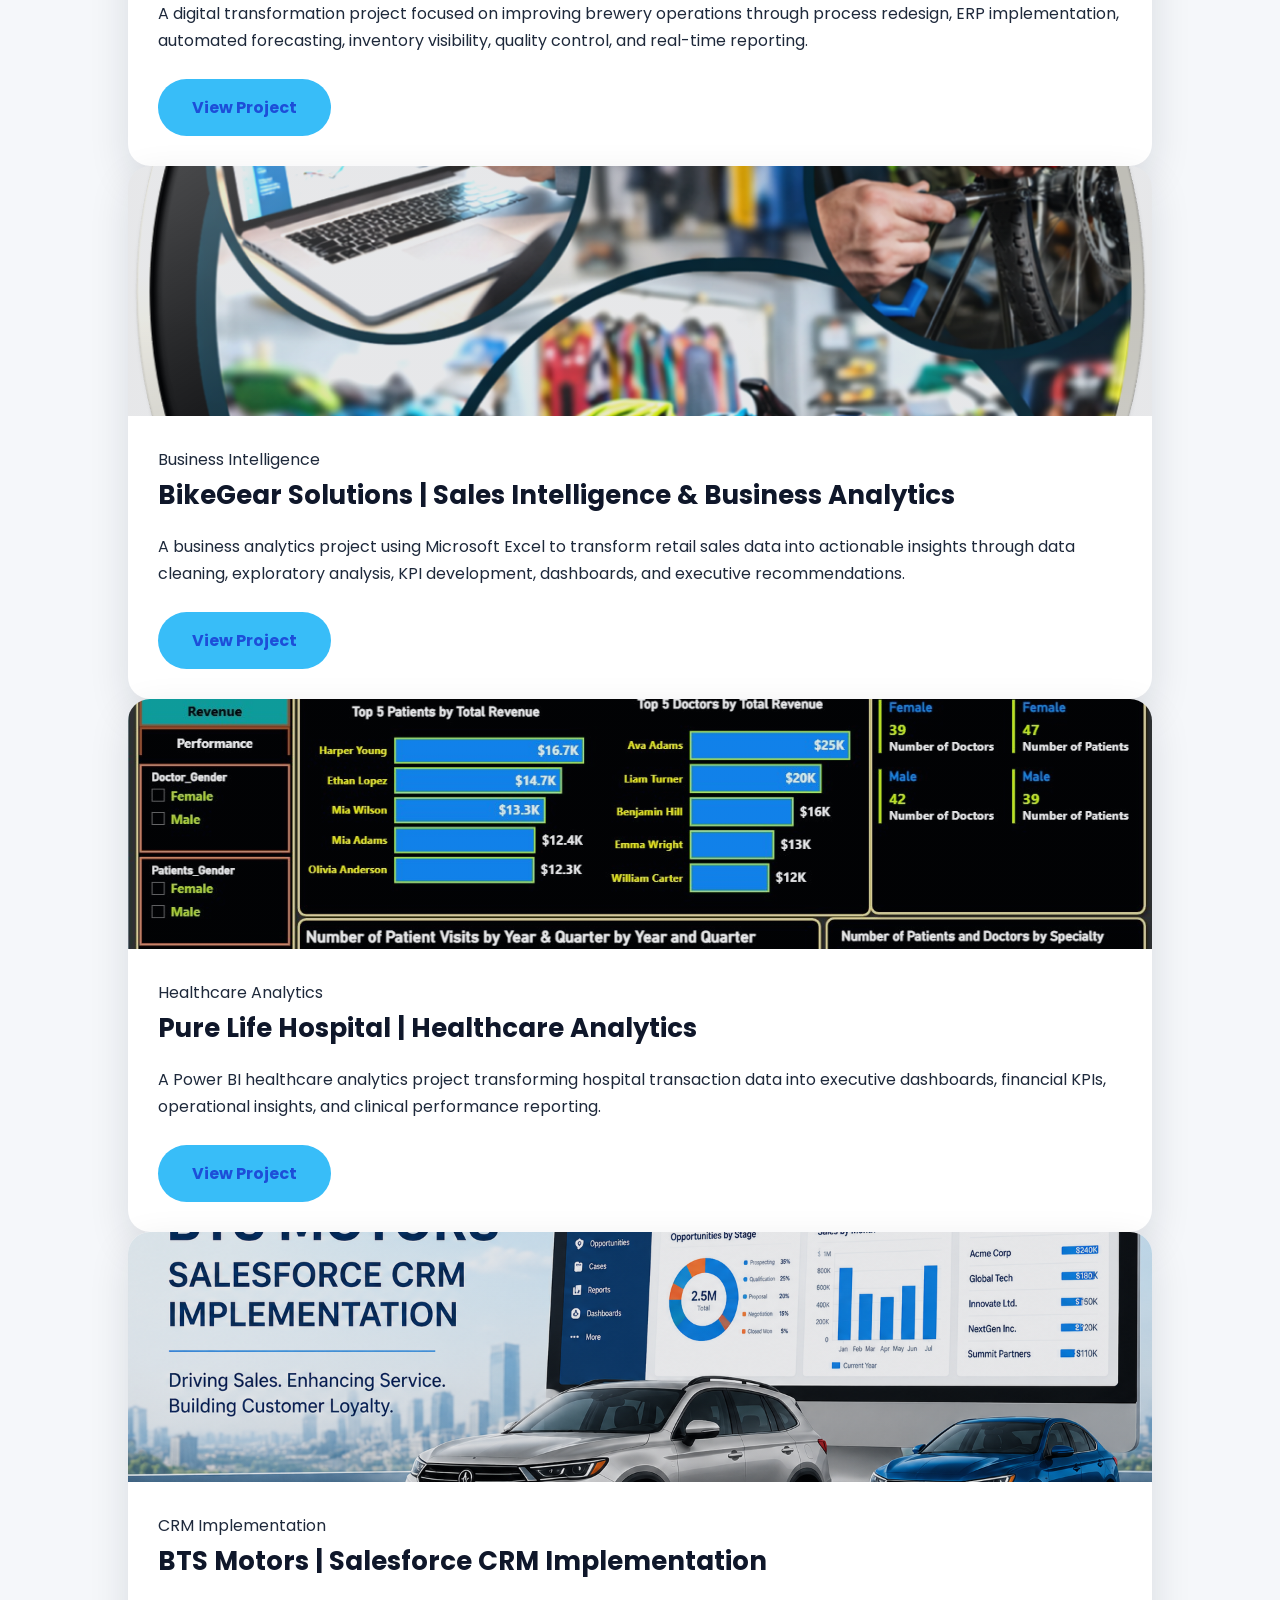
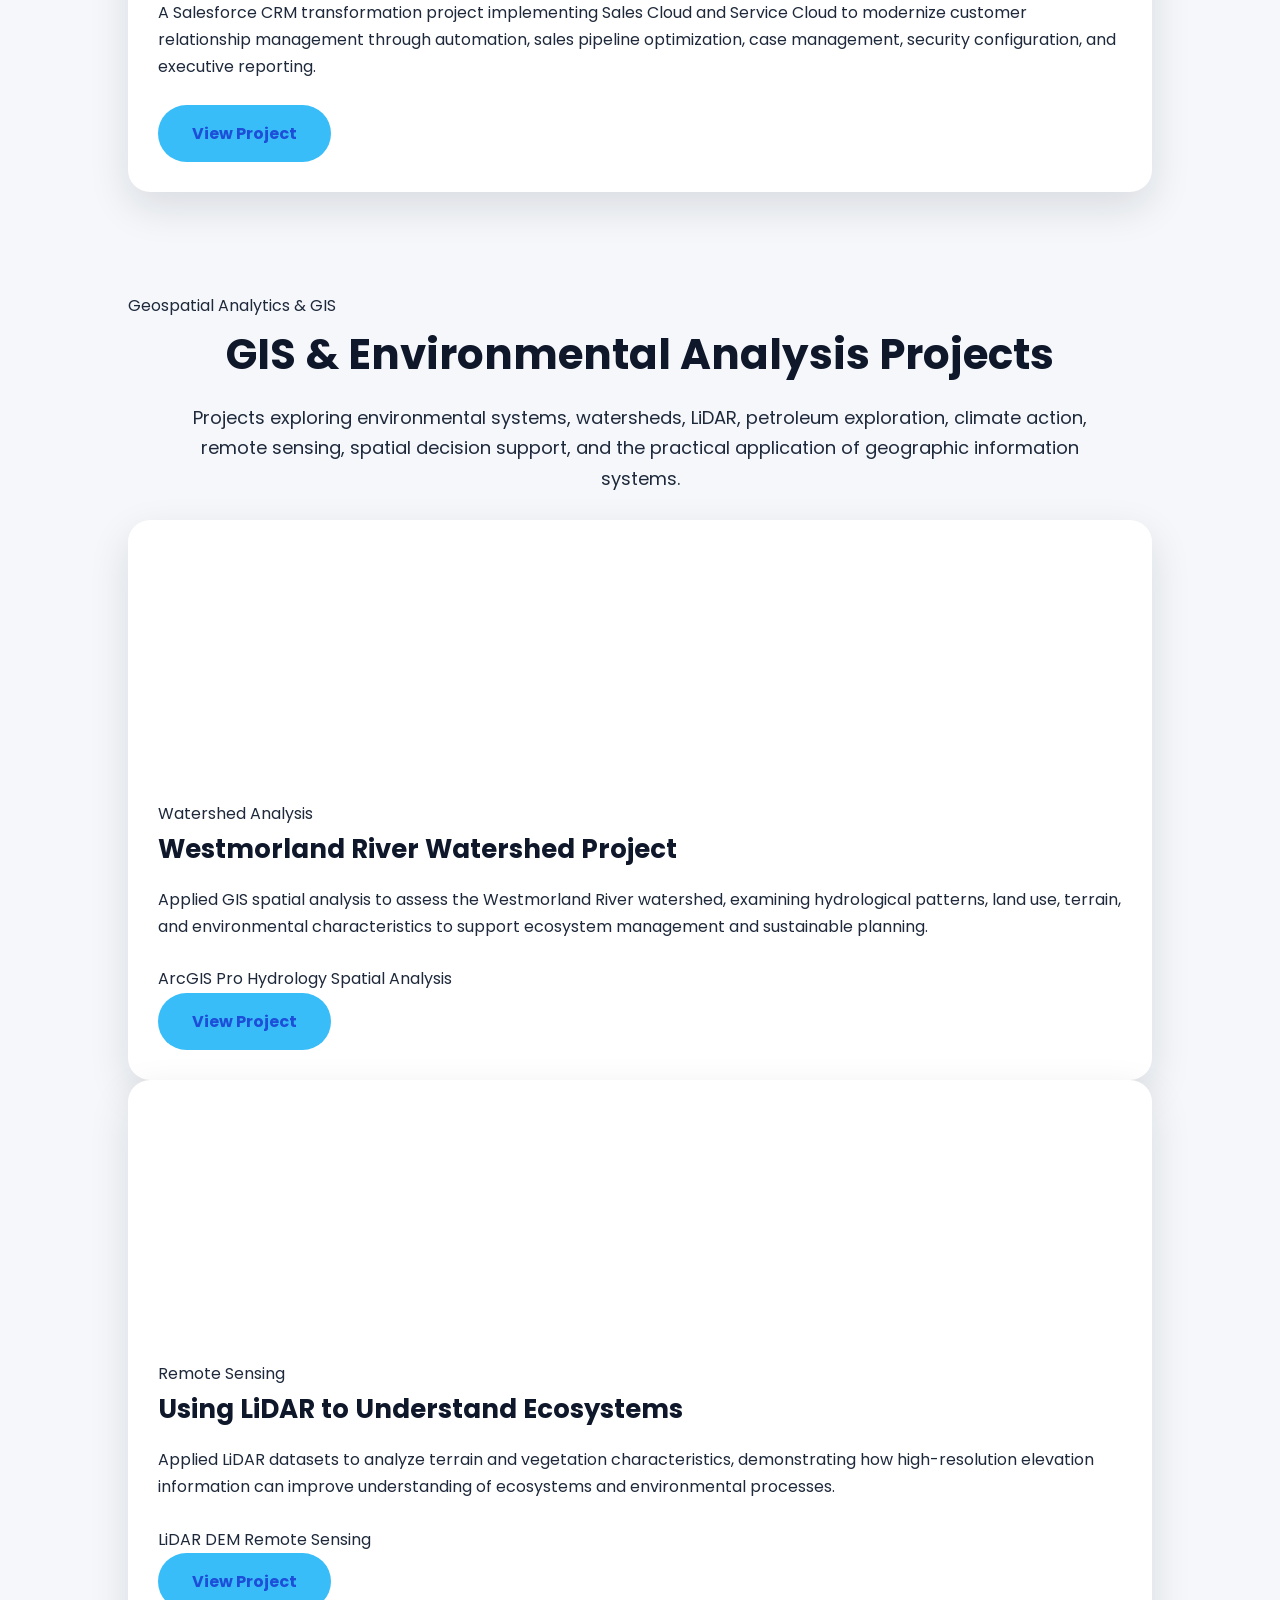
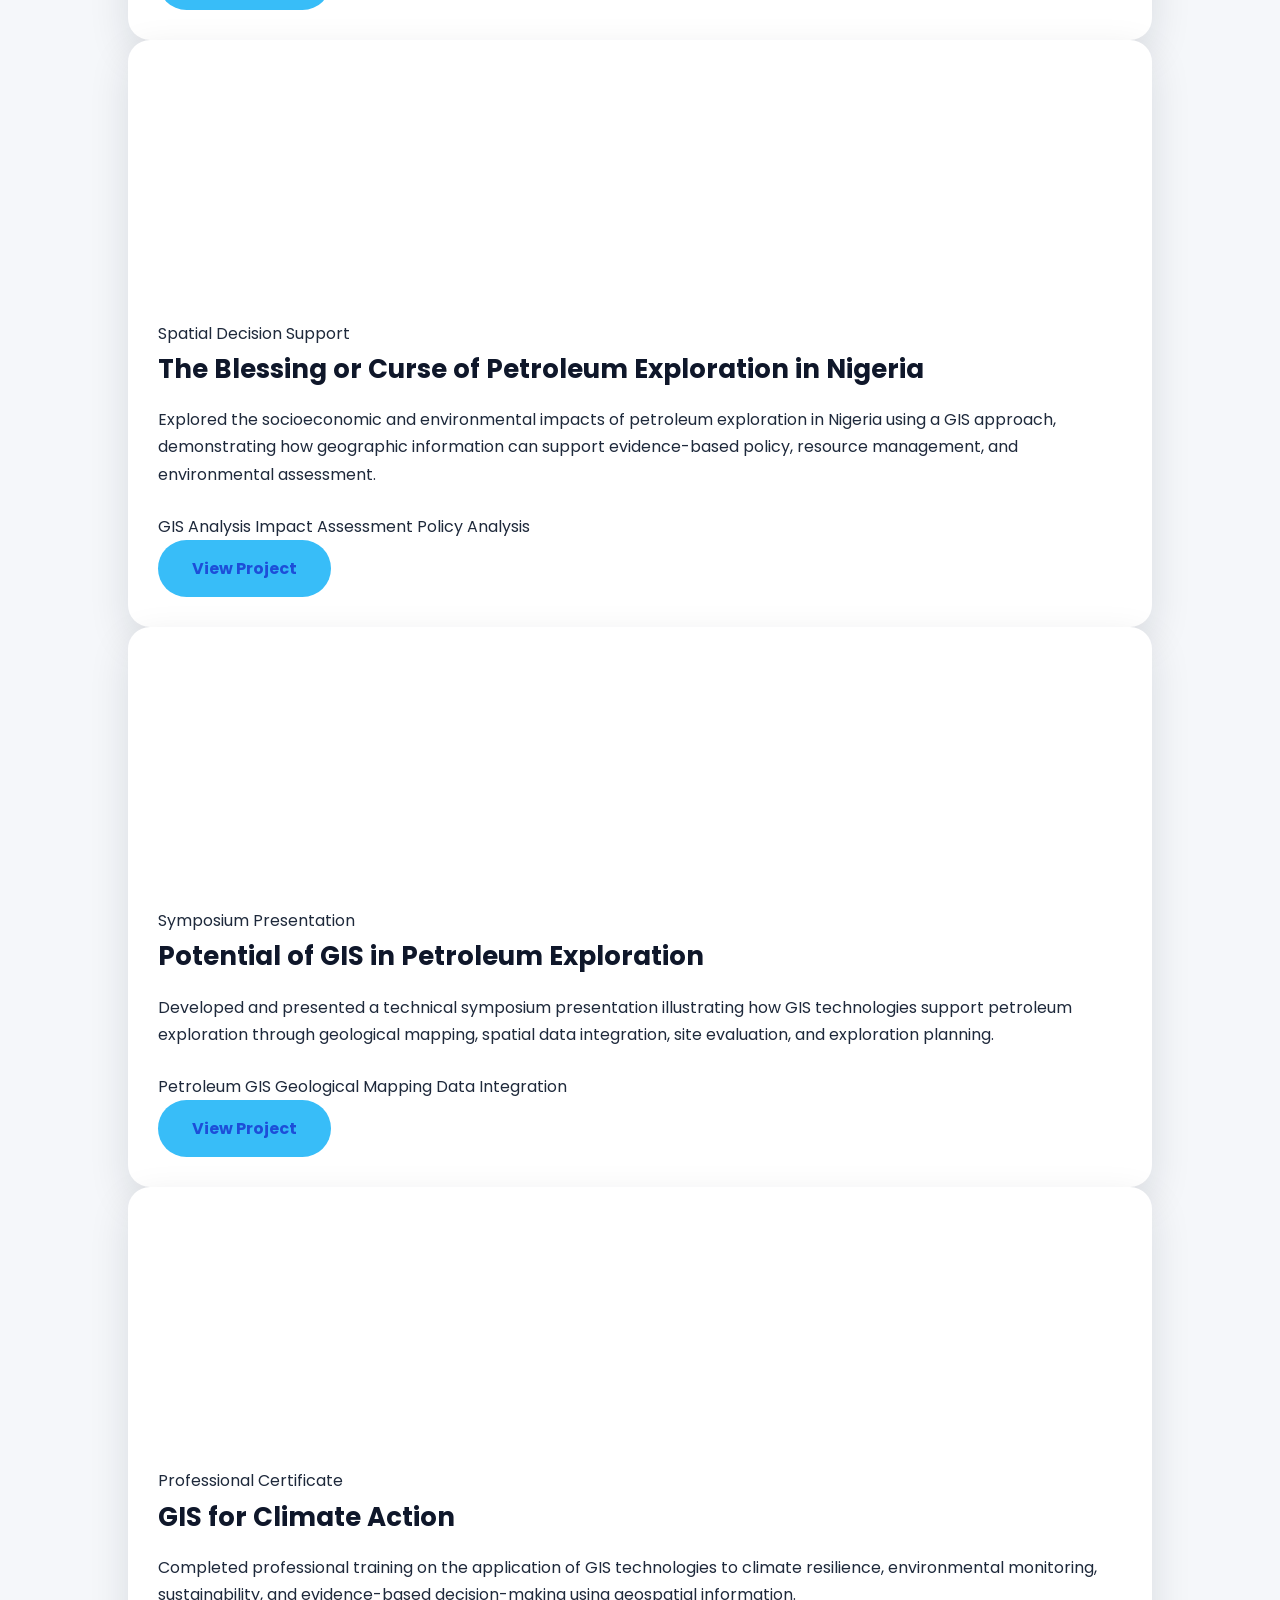
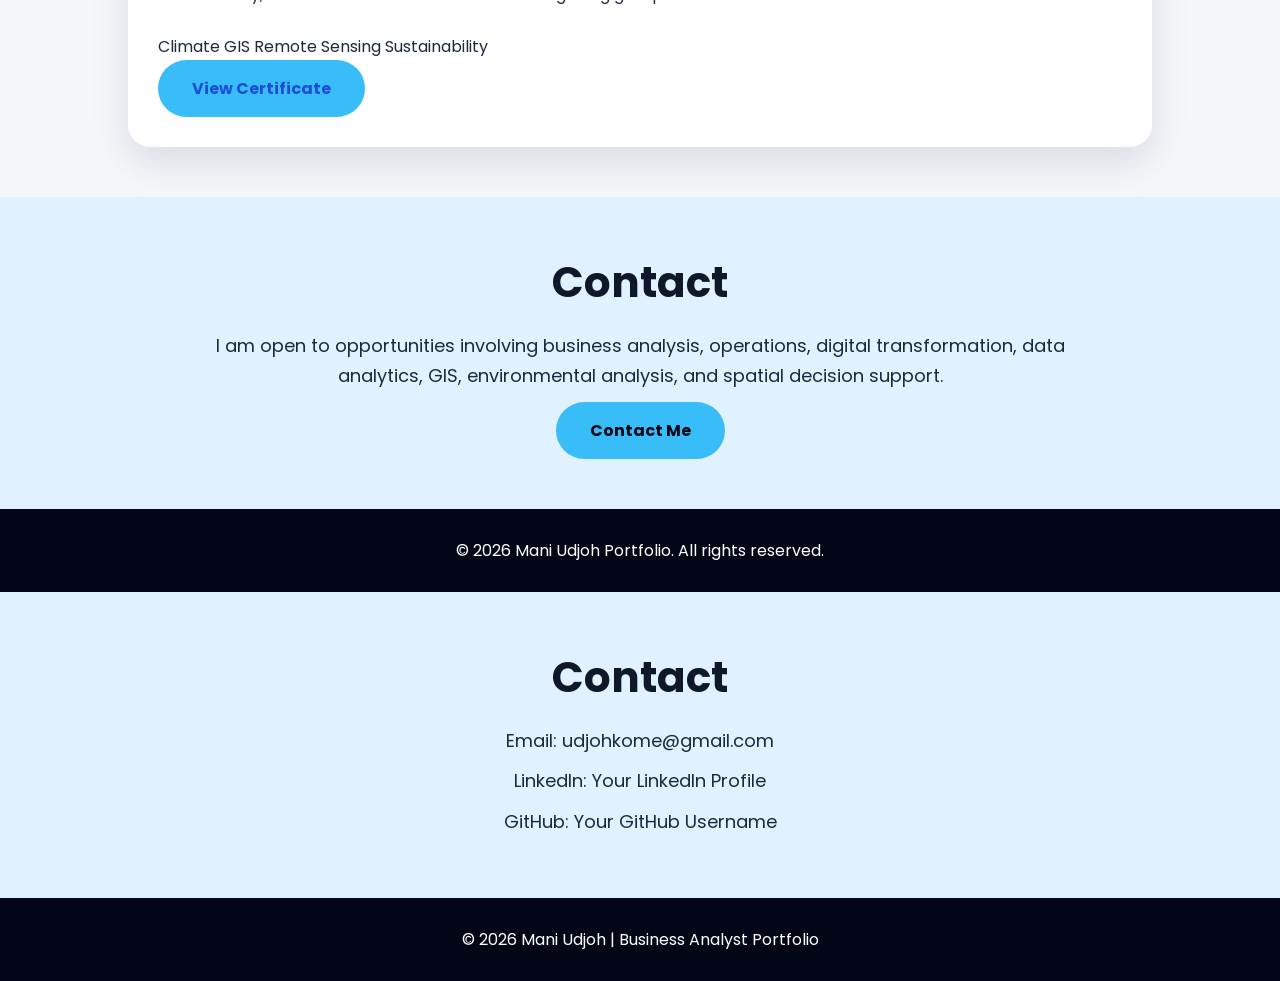
==== commit 4546b7ad: "Update index.html" ====
--- a/index.html
+++ b/index.html
@@ -1,150 +1,535 @@
 <!DOCTYPE html>
 <html lang="en">
+
 <head>
-<meta charset="UTF-8">
-<meta name="viewport" content="width=device-width, initial-scale=1.0">
-<title>Business Analyst Portfolio</title>
-<link rel="stylesheet" href="style.css">
-<link href="https://fonts.googleapis.com/css2?family=Poppins:wght@300;400;500;600;700&display=swap" rel="stylesheet">
+  <meta charset="UTF-8">
+  <meta name="viewport" content="width=device-width, initial-scale=1.0">
+
+  <title>Mani Udjoh Portfolio</title>
+
+  <link rel="stylesheet" href="style.css">
+
+  <link
+    href="https://fonts.googleapis.com/css2?family=Poppins:wght@300;400;500;600;700&display=swap"
+    rel="stylesheet"
+  >
 </head>
 
 <body>
 
-<nav>
-<h2>BA Portfolio</h2>
-<ul>
-<li><a href="#about">About</a></li>
-<li><a href="#skills">Skills</a></li>
-<li><a href="#projects">Projects</a></li>
-<li><a href="#contact">Contact</a></li>
-</ul>
-</nav>
-
-<header>
-<div class="hero">
-<div class="hero-badge">Business Analysis • Agile Scrum • Process Improvement</div>
-
-<h1>Mani Udjoh</h1>
-
-<h2>Business Analysis & Digital Transformation Portfolio</h2>
-
-<p>
-I showcase practical Business Analysis work across process improvement, Agile Scrum,
-requirements documentation, ERP transformation, stakeholder collaboration, and
-data-driven decision making.
-</p>
-
-<div class="hero-buttons">
-<a href="#projects" class="btn">View Projects</a>
-<a href="assets/Resume.pdf" class="btn btn-secondary" target="_blank">Download Resume</a>
-</div>
-</div>
-</header>
-
-<section id="about">
-<h2>About Me</h2>
-<p class="section-intro">
-A Business Analyst focused on process improvement, requirements analysis, stakeholder collaboration,
-and technology-enabled business solutions. My work demonstrates how business problems can be translated into
-clear requirements, improved workflows, measurable KPIs, and practical implementation plans.
-</p>
-</section>
-
-<section id="skills">
-<h2>Core Skills</h2>
-
-<div class="skills">
-<div class="card">Business Process Improvement</div>
-<div class="card">Requirements Gathering</div>
-<div class="card">Stakeholder Analysis</div>
-<div class="card">Agile Scrum</div>
-<div class="card">User Stories</div>
-<div class="card">Process Mapping</div>
-<div class="card">ERP Systems</div>
-<div class="card">JIRA & Confluence</div>
-<div class="card">Power BI</div>
-<div class="card">SQL</div>
-<div class="card">Microsoft Excel</div>
-<div class="card">Documentation</div>
-</div>
-</section>
-
-<section id="projects">
-  <h2>My Projects</h2>
-
-  <p class="section-intro">
-    Business Analysis, ERP & Digital transformation, and business intelligence projects that I have worked on, showing problem analysis, process redesign, data analysis, requirements documentation, dashboards, and solution planning.
-  </p>
-
-  <div style="display:grid; grid-template-columns:repeat(2, 420px); gap:40px; justify-content:center; align-items:start;">
-
-    <div class="project" style="width:420px; max-width:420px; overflow:hidden;">
-      <div class="project-img hygieia-img" style="height:190px;"></div>
-      <div class="project-content" style="padding:24px;">
-        <span class="project-badge">Hackathon • 6th out of 144 Teams</span>
-        <h3>Project Hygieia | Digital Health & Climate Resilience</h3>
-        <p>
-          A regional digital health innovation project proposing ADHCRI, the ASEAN Digital Health
-          and Climate Resilience Initiative. The project placed 6th out of 144 teams and focused on
-          outbreak intelligence, climate-health resilience, data governance, and cross-border public
-          health coordination across ASEAN.
-        </p>
-        <a href="projects/hygieia.html" class="btn">View Project</a>
-      </div>
+  <!-- NAVIGATION -->
+  <nav>
+    <h2>Mani Udjoh Portfolio</h2>
+
+    <ul>
+      <li><a href="#about">About</a></li>
+      <li><a href="#skills">Skills</a></li>
+      <li><a href="#projects">Projects</a></li>
+      <li><a href="#gis-projects">GIS Projects</a></li>
+      <li><a href="#contact">Contact</a></li>
+    </ul>
+  </nav>
+
+
+  <!-- HERO SECTION -->
+  <header>
+    <div class="hero">
+
+      <div class="hero-badge">
+        Business Analysis • Data Analytics • GIS • Digital Transformation
+      </div>
+
+      <h1>Mani Udjoh</h1>
+
+      <h2>Business, Data & Geospatial Analytics Portfolio</h2>
+
+      <p>
+        I use business analysis, data analytics, process improvement, and
+        geospatial technologies to investigate complex problems, identify
+        patterns, and develop practical, evidence-based solutions.
+      </p>
+
+      <div class="hero-buttons">
+        <a href="#projects" class="btn">View Projects</a>
+
+        <a
+          href="assets/Resume.pdf"
+          class="btn btn-secondary"
+          target="_blank"
+        >
+          Download Resume
+        </a>
+      </div>
+
     </div>
-
-    <div class="project" style="width:420px; max-width:420px; overflow:hidden;">
-      <div class="project-img barrel-img" style="height:190px;"></div>
-      <div class="project-content" style="padding:24px;">
-        <h3>Barrel & Brew | Digital Transformation & ERP Process Improvement</h3>
-        <p>
-          A digital transformation project focused on improving brewery operations through process redesign,
-          ERP implementation, automated forecasting, inventory visibility, quality control, and real-time reporting.
-        </p>
-        <a href="projects/barrelbrew.html" class="btn">View Project</a>
-      </div>
+  </header>
+
+
+  <!-- ABOUT SECTION -->
+  <section id="about">
+
+    <h2>About Me</h2>
+
+    <p class="section-intro">
+      I am a multidisciplinary analyst with experience in business analysis,
+      process improvement, digital transformation, data analytics, and
+      geographic information systems. My portfolio demonstrates how I apply
+      analytical methods, spatial technologies, stakeholder collaboration,
+      requirements analysis, and data visualization to support informed
+      decision-making and measurable improvement.
+    </p>
+
+  </section>
+
+
+  <!-- SKILLS SECTION -->
+  <section id="skills">
+
+    <h2>Core Skills</h2>
+
+    <div class="skills">
+
+      <div class="card">Business Process Improvement</div>
+      <div class="card">Requirements Gathering</div>
+      <div class="card">Stakeholder Analysis</div>
+      <div class="card">Agile Scrum</div>
+      <div class="card">User Stories</div>
+      <div class="card">Process Mapping</div>
+      <div class="card">ERP Systems</div>
+      <div class="card">JIRA & Confluence</div>
+      <div class="card">Power BI</div>
+      <div class="card">SQL</div>
+      <div class="card">Microsoft Excel</div>
+      <div class="card">ArcGIS Pro</div>
+      <div class="card">Spatial Analysis</div>
+      <div class="card">Remote Sensing</div>
+      <div class="card">LiDAR</div>
+      <div class="card">Data Visualization</div>
+
     </div>
 
-    <div class="project" style="width:420px; max-width:420px; overflow:hidden;">
-      <div class="project-img bikegear-img" style="height:190px;"></div>
-      <div class="project-content" style="padding:24px;">
-        <h3>BikeGear Solutions | Sales Intelligence & Business Analytics</h3>
-        <p>
-          A business analytics project using Microsoft Excel to transform retail sales data into actionable insights
-          through data cleaning, exploratory analysis, dashboards, and executive recommendations.
-        </p>
-        <a href="projects/bikegear.html" class="btn">View Project</a>
-      </div>
+  </section>
+
+
+  <!-- BUSINESS AND DATA PROJECTS -->
+  <section id="projects" class="business-projects-section">
+
+    <div class="section-heading">
+
+      <span class="section-label">
+        Business Analysis & Digital Transformation
+      </span>
+
+      <h2>Business, Data & Technology Projects</h2>
+
+      <p class="section-intro">
+        Projects demonstrating business analysis, digital transformation,
+        ERP implementation, healthcare analytics, business intelligence,
+        CRM implementation, process redesign, requirements documentation,
+        dashboards, and solution planning.
+      </p>
+
     </div>
 
-    <div class="project" style="width:420px; max-width:420px; overflow:hidden;">
-      <div class="project-img hospital-img" style="height:190px;"></div>
-      <div class="project-content" style="padding:24px;">
-        <h3>Pure Life Hospital | Healthcare Analytics</h3>
-        <p>
-          A Power BI healthcare analytics project transforming hospital transaction data into executive dashboards,
-          financial KPIs, operational insights, and clinical performance reporting.
-        </p>
-        <a href="projects/hospital.html" class="btn">View Project</a>
-      </div>
+
+    <div class="projects-grid">
+
+      <!-- PROJECT HYGIEIA -->
+      <div class="project">
+
+        <div class="project-img hygieia-img"></div>
+
+        <div class="project-content">
+
+          <span class="project-badge">
+            Hackathon • 6th out of 144 Teams
+          </span>
+
+          <h3>
+            Project Hygieia | Digital Health & Climate Resilience
+          </h3>
+
+          <p>
+            A regional digital health innovation project proposing the ASEAN
+            Digital Health and Climate Resilience Initiative. The project
+            focused on outbreak intelligence, climate-health resilience,
+            data governance, and cross-border public health coordination.
+          </p>
+
+          <a href="projects/hygieia.html" class="btn">
+            View Project
+          </a>
+
+        </div>
+
+      </div>
+
+
+      <!-- BARREL & BREW -->
+      <div class="project">
+
+        <div class="project-img barrel-img"></div>
+
+        <div class="project-content">
+
+          <span class="project-badge">
+            ERP Transformation
+          </span>
+
+          <h3>
+            Barrel & Brew | Digital Transformation & ERP Process Improvement
+          </h3>
+
+          <p>
+            A digital transformation project focused on improving brewery
+            operations through process redesign, ERP implementation,
+            automated forecasting, inventory visibility, quality control,
+            and real-time reporting.
+          </p>
+
+          <a href="projects/barrelbrew.html" class="btn">
+            View Project
+          </a>
+
+        </div>
+
+      </div>
+
+
+      <!-- BIKEGEAR -->
+      <div class="project">
+
+        <div class="project-img bikegear-img"></div>
+
+        <div class="project-content">
+
+          <span class="project-badge">
+            Business Intelligence
+          </span>
+
+          <h3>
+            BikeGear Solutions | Sales Intelligence & Business Analytics
+          </h3>
+
+          <p>
+            A business analytics project using Microsoft Excel to transform
+            retail sales data into actionable insights through data cleaning,
+            exploratory analysis, KPI development, dashboards, and executive
+            recommendations.
+          </p>
+
+          <a href="projects/bikegear.html" class="btn">
+            View Project
+          </a>
+
+        </div>
+
+      </div>
+
+
+      <!-- PURE LIFE HOSPITAL -->
+      <div class="project">
+
+        <div class="project-img hospital-img"></div>
+
+        <div class="project-content">
+
+          <span class="project-badge">
+            Healthcare Analytics
+          </span>
+
+          <h3>
+            Pure Life Hospital | Healthcare Analytics
+          </h3>
+
+          <p>
+            A Power BI healthcare analytics project transforming hospital
+            transaction data into executive dashboards, financial KPIs,
+            operational insights, and clinical performance reporting.
+          </p>
+
+          <a href="projects/hospital.html" class="btn">
+            View Project
+          </a>
+
+        </div>
+
+      </div>
+
+
+      <!-- BTS MOTORS -->
+      <div class="project">
+
+        <div class="project-img salesforce-img"></div>
+
+        <div class="project-content">
+
+          <span class="project-badge">
+            CRM Implementation
+          </span>
+
+          <h3>
+            BTS Motors | Salesforce CRM Implementation
+          </h3>
+
+          <p>
+            A Salesforce CRM transformation project implementing Sales Cloud
+            and Service Cloud to modernize customer relationship management
+            through automation, sales pipeline optimization, case management,
+            security configuration, and executive reporting.
+          </p>
+
+          <a href="projects/salesforce.html" class="btn">
+            View Project
+          </a>
+
+        </div>
+
+      </div>
+
     </div>
 
-    <div class="project" style="width:420px; max-width:420px; overflow:hidden;">
-      <div class="project-img salesforce-img" style="height:190px;"></div>
-      <div class="project-content" style="padding:24px;">
-        <h3>BTS Motors | Salesforce CRM Implementation</h3>
-        <p>
-          A Salesforce CRM transformation project implementing Sales Cloud and Service Cloud to modernize customer
-          relationship management through automation, sales pipeline optimization, case management, security configuration,
-          and executive reporting.
-        </p>
-        <a href="projects/salesforce.html" class="btn">View Project</a>
-      </div>
+  </section>
+
+
+  <!-- GIS PROJECTS -->
+  <section id="gis-projects" class="gis-projects-section">
+
+    <div class="section-heading">
+
+      <span class="section-label gis-section-label">
+        Geospatial Analytics & GIS
+      </span>
+
+      <h2>GIS & Environmental Analysis Projects</h2>
+
+      <p class="section-intro">
+        Projects exploring environmental systems, watersheds, LiDAR,
+        petroleum exploration, climate action, remote sensing, spatial
+        decision support, and the practical application of geographic
+        information systems.
+      </p>
+
     </div>
 
-  </div>
-</section>
-  
+
+    <div class="projects-grid gis-projects-grid">
+
+      <!-- WESTMORLAND RIVER -->
+      <div class="project gis-project">
+
+        <div class="project-img westmorland-img"></div>
+
+        <div class="project-content">
+
+          <span class="project-badge gis-badge">
+            Watershed Analysis
+          </span>
+
+          <h3>
+            Westmorland River Watershed Project
+          </h3>
+
+          <p>
+            Applied GIS spatial analysis to assess the Westmorland River
+            watershed, examining hydrological patterns, land use, terrain,
+            and environmental characteristics to support ecosystem
+            management and sustainable planning.
+          </p>
+
+          <div class="project-skills">
+            <span>ArcGIS Pro</span>
+            <span>Hydrology</span>
+            <span>Spatial Analysis</span>
+          </div>
+
+          <a href="projects/westmorland.html" class="btn gis-btn">
+            View Project
+          </a>
+
+        </div>
+
+      </div>
+
+
+      <!-- LIDAR -->
+      <div class="project gis-project">
+
+        <div class="project-img lidar-img"></div>
+
+        <div class="project-content">
+
+          <span class="project-badge gis-badge">
+            Remote Sensing
+          </span>
+
+          <h3>
+            Using LiDAR to Understand Ecosystems
+          </h3>
+
+          <p>
+            Applied LiDAR datasets to analyze terrain and vegetation
+            characteristics, demonstrating how high-resolution elevation
+            information can improve understanding of ecosystems and
+            environmental processes.
+          </p>
+
+          <div class="project-skills">
+            <span>LiDAR</span>
+            <span>DEM</span>
+            <span>Remote Sensing</span>
+          </div>
+
+          <a href="projects/lidar-ecosystems.html" class="btn gis-btn">
+            View Project
+          </a>
+
+        </div>
+
+      </div>
+
+
+      <!-- PETROLEUM IN NIGERIA -->
+      <div class="project gis-project">
+
+        <div class="project-img nigeria-petroleum-img"></div>
+
+        <div class="project-content">
+
+          <span class="project-badge gis-badge">
+            Spatial Decision Support
+          </span>
+
+          <h3>
+            The Blessing or Curse of Petroleum Exploration in Nigeria
+          </h3>
+
+          <p>
+            Explored the socioeconomic and environmental impacts of petroleum
+            exploration in Nigeria using a GIS approach, demonstrating how
+            geographic information can support evidence-based policy,
+            resource management, and environmental assessment.
+          </p>
+
+          <div class="project-skills">
+            <span>GIS Analysis</span>
+            <span>Impact Assessment</span>
+            <span>Policy Analysis</span>
+          </div>
+
+          <a href="projects/nigeria-petroleum.html" class="btn gis-btn">
+            View Project
+          </a>
+
+        </div>
+
+      </div>
+
+
+      <!-- PETROLEUM EXPLORATION PRESENTATION -->
+      <div class="project gis-project">
+
+        <div class="project-img petroleum-gis-img"></div>
+
+        <div class="project-content">
+
+          <span class="project-badge gis-badge">
+            Symposium Presentation
+          </span>
+
+          <h3>
+            Potential of GIS in Petroleum Exploration
+          </h3>
+
+          <p>
+            Developed and presented a technical symposium presentation
+            illustrating how GIS technologies support petroleum exploration
+            through geological mapping, spatial data integration, site
+            evaluation, and exploration planning.
+          </p>
+
+          <div class="project-skills">
+            <span>Petroleum GIS</span>
+            <span>Geological Mapping</span>
+            <span>Data Integration</span>
+          </div>
+
+          <a href="projects/petroleum-gis.html" class="btn gis-btn">
+            View Project
+          </a>
+
+        </div>
+
+      </div>
+
+
+      <!-- GIS FOR CLIMATE ACTION -->
+      <div class="project gis-project">
+
+        <div class="project-img climate-gis-img"></div>
+
+        <div class="project-content">
+
+          <span class="project-badge gis-badge">
+            Professional Certificate
+          </span>
+
+          <h3>
+            GIS for Climate Action
+          </h3>
+
+          <p>
+            Completed professional training on the application of GIS
+            technologies to climate resilience, environmental monitoring,
+            sustainability, and evidence-based decision-making using
+            geospatial information.
+          </p>
+
+          <div class="project-skills">
+            <span>Climate GIS</span>
+            <span>Remote Sensing</span>
+            <span>Sustainability</span>
+          </div>
+
+          <a href="projects/gis-climate-action.html" class="btn gis-btn">
+            View Certificate
+          </a>
+
+        </div>
+
+      </div>
+
+    </div>
+
+  </section>
+
+
+  <!-- CONTACT SECTION -->
+  <section id="contact">
+
+    <h2>Contact</h2>
+
+    <p class="section-intro">
+      I am open to opportunities involving business analysis, operations,
+      digital transformation, data analytics, GIS, environmental analysis,
+      and spatial decision support.
+    </p>
+
+    <a href="mailto:YOUR-EMAIL-HERE" class="btn">
+      Contact Me
+    </a>
+
+  </section>
+
+
+  <!-- FOOTER -->
+  <footer>
+    <p>© 2026 Mani Udjoh Portfolio. All rights reserved.</p>
+  </footer>
+
+</body>
+
+</html>
 <section id="contact">
 <h2>Contact</h2>
 <p>Email: udjohkome@gmail.com</p>
@@ -158,3 +543,4 @@
 
 </body>
 </html>
+
--- a/style.css
+++ b/style.css
@@ -433,3 +433,11 @@
   font-size: 0.95rem !important;
   line-height: 1.55 !important;
 }
+    .hospital-dashboard {
+  display: block !important;
+  width: 75% !important;
+  max-width: 850px !important;
+  height: auto !important;
+  margin: 30px auto !important;
+  border-radius: 14px !important;
+}
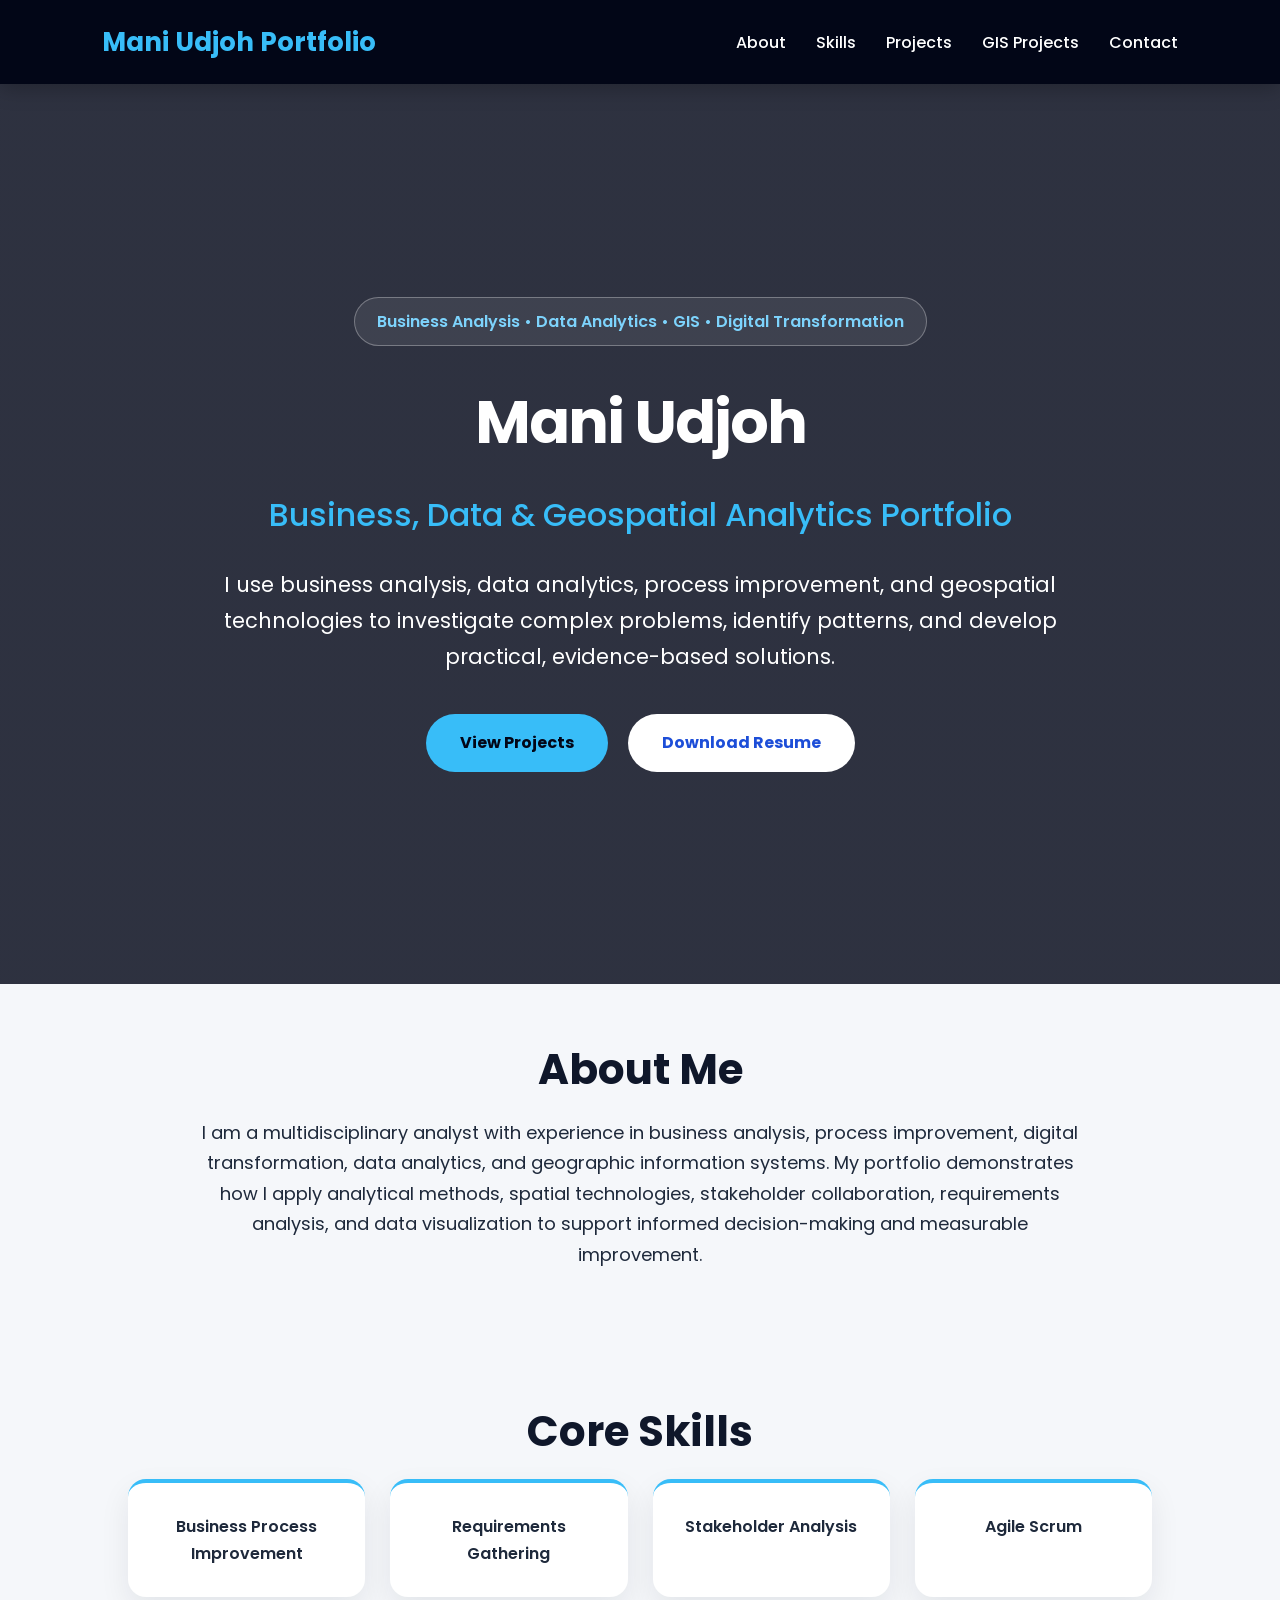
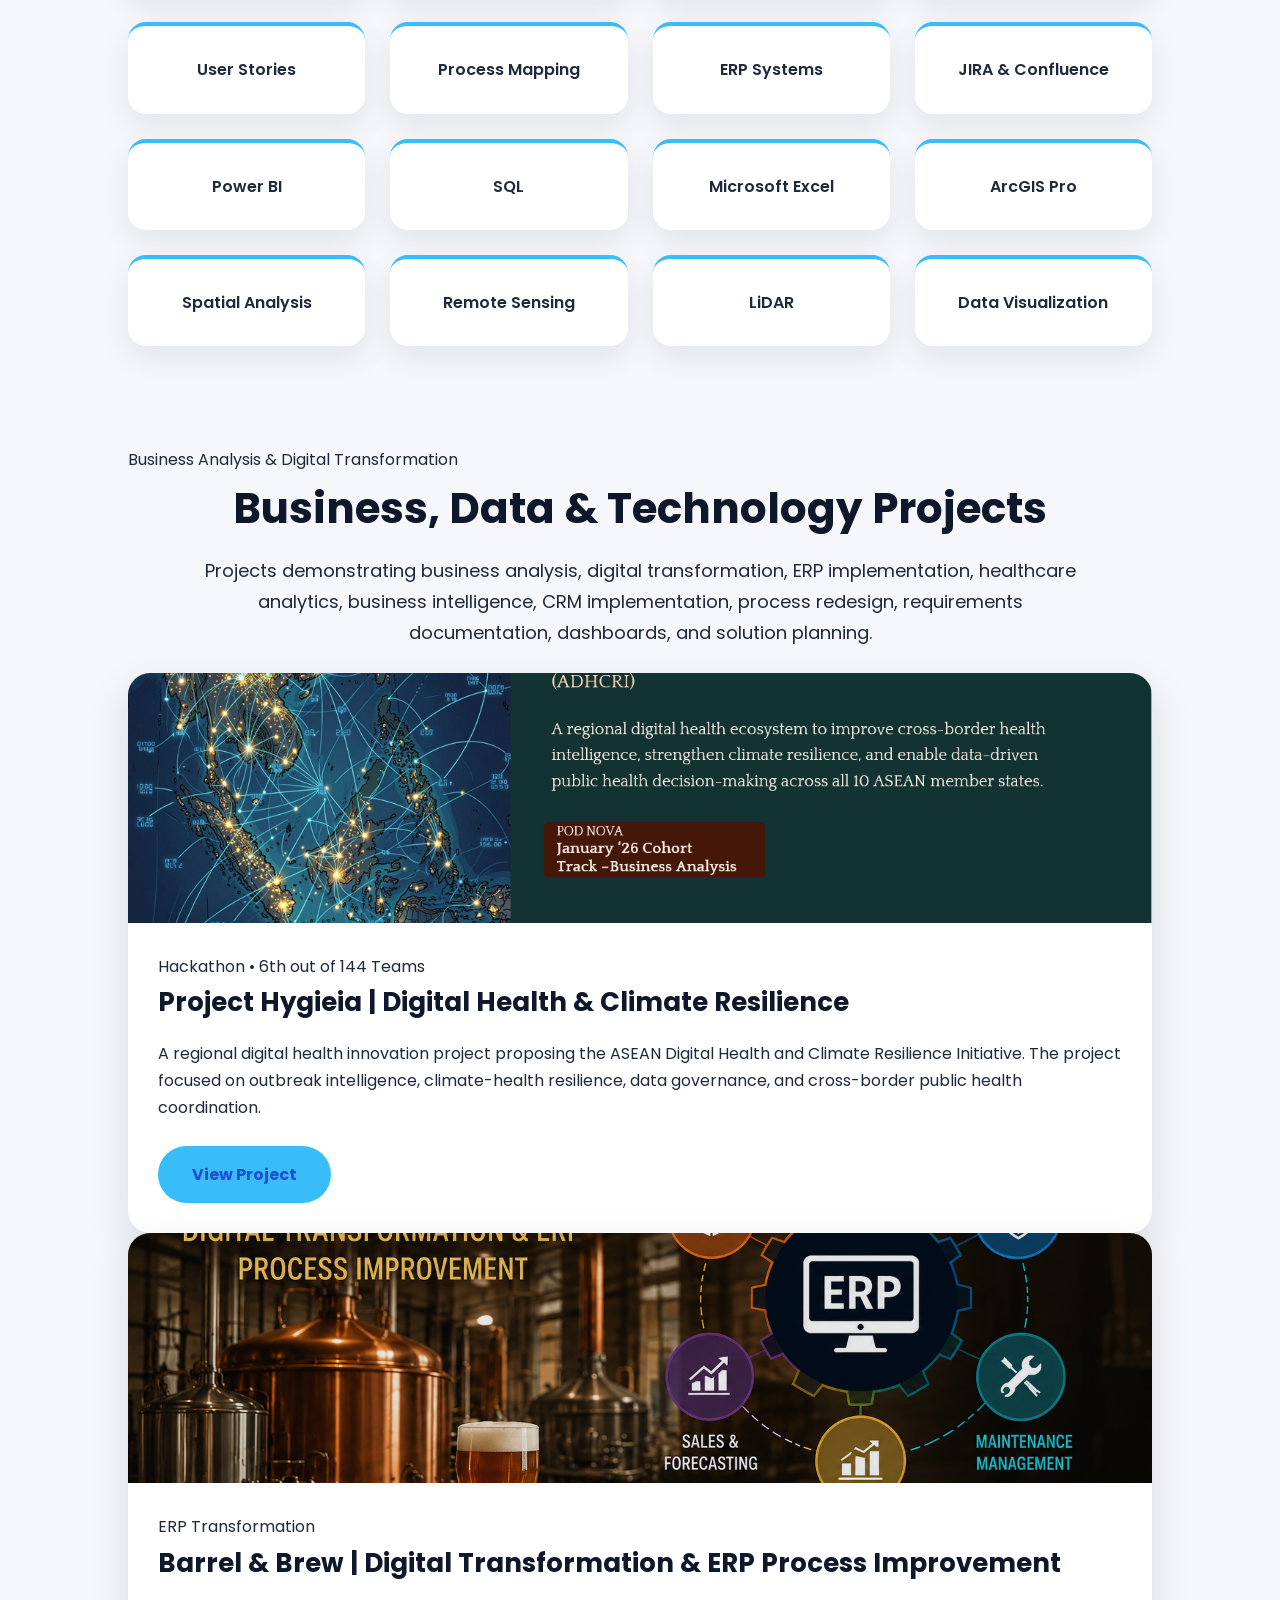
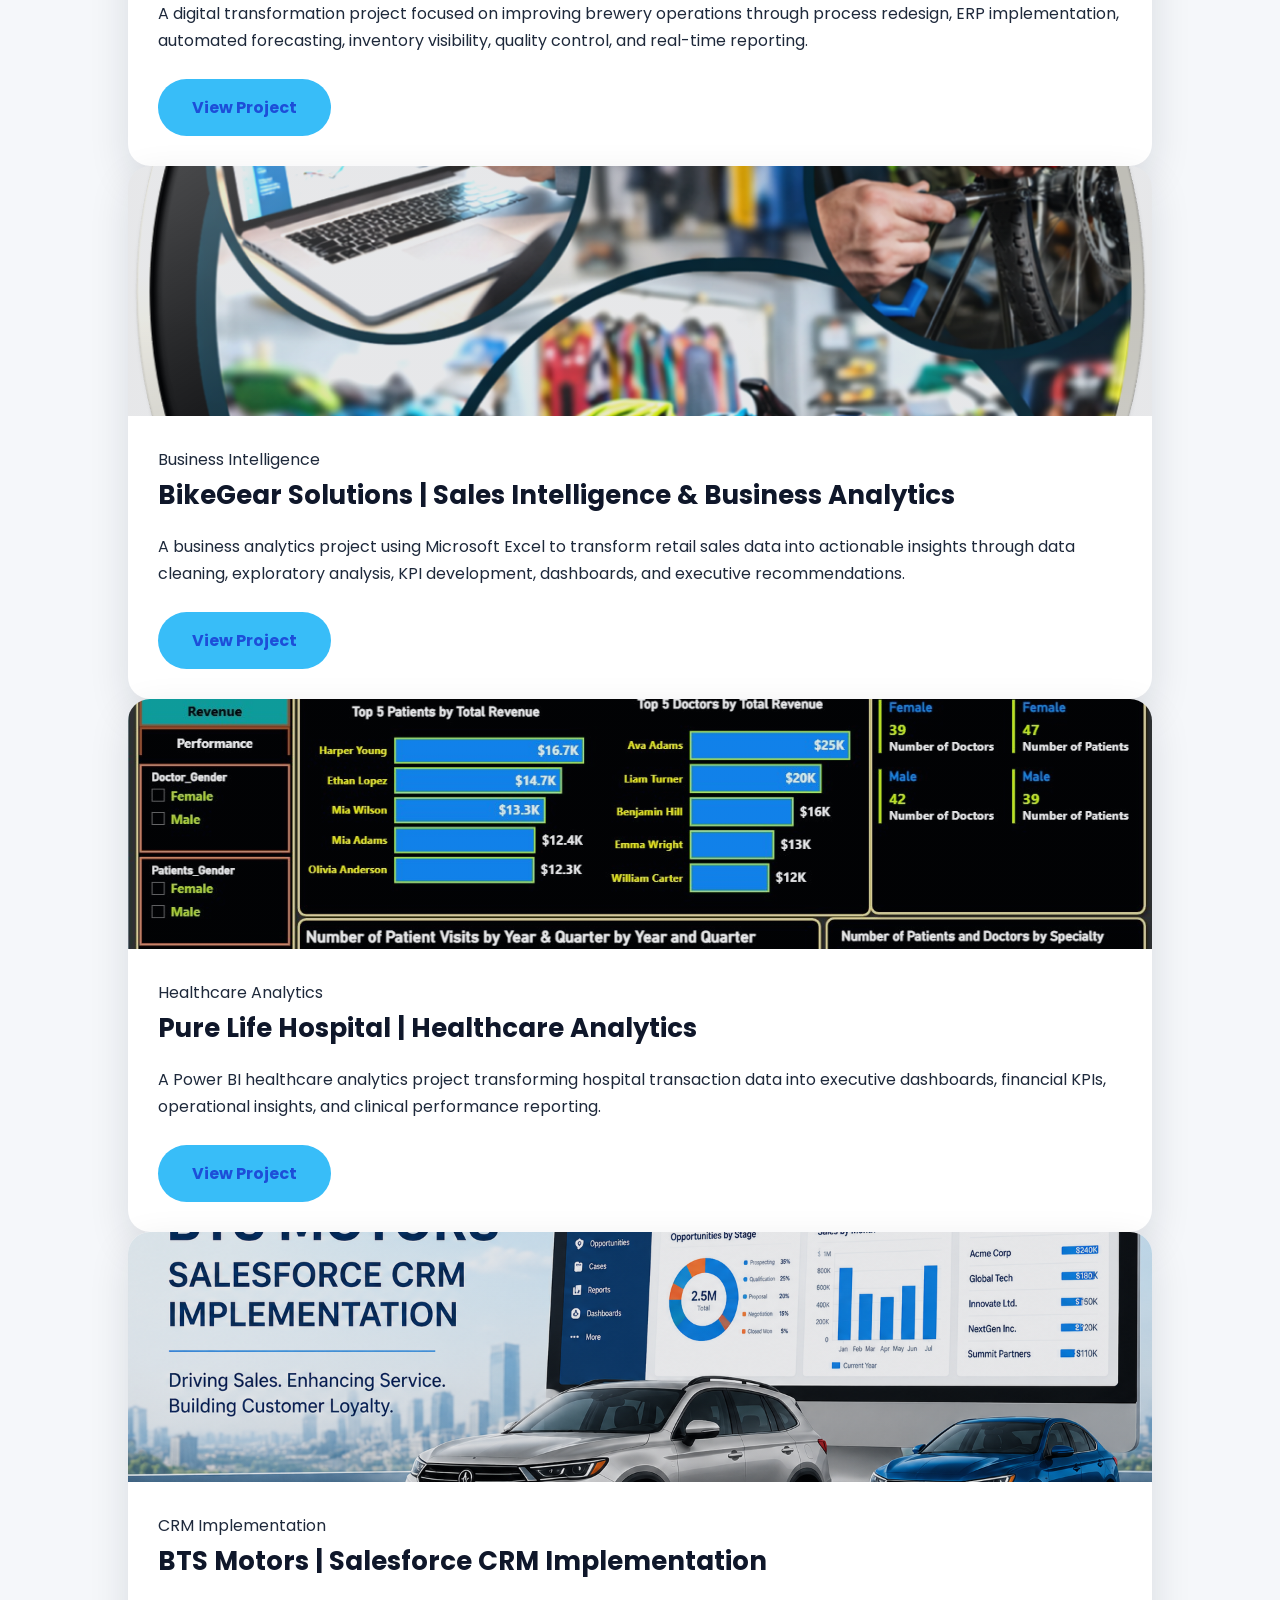
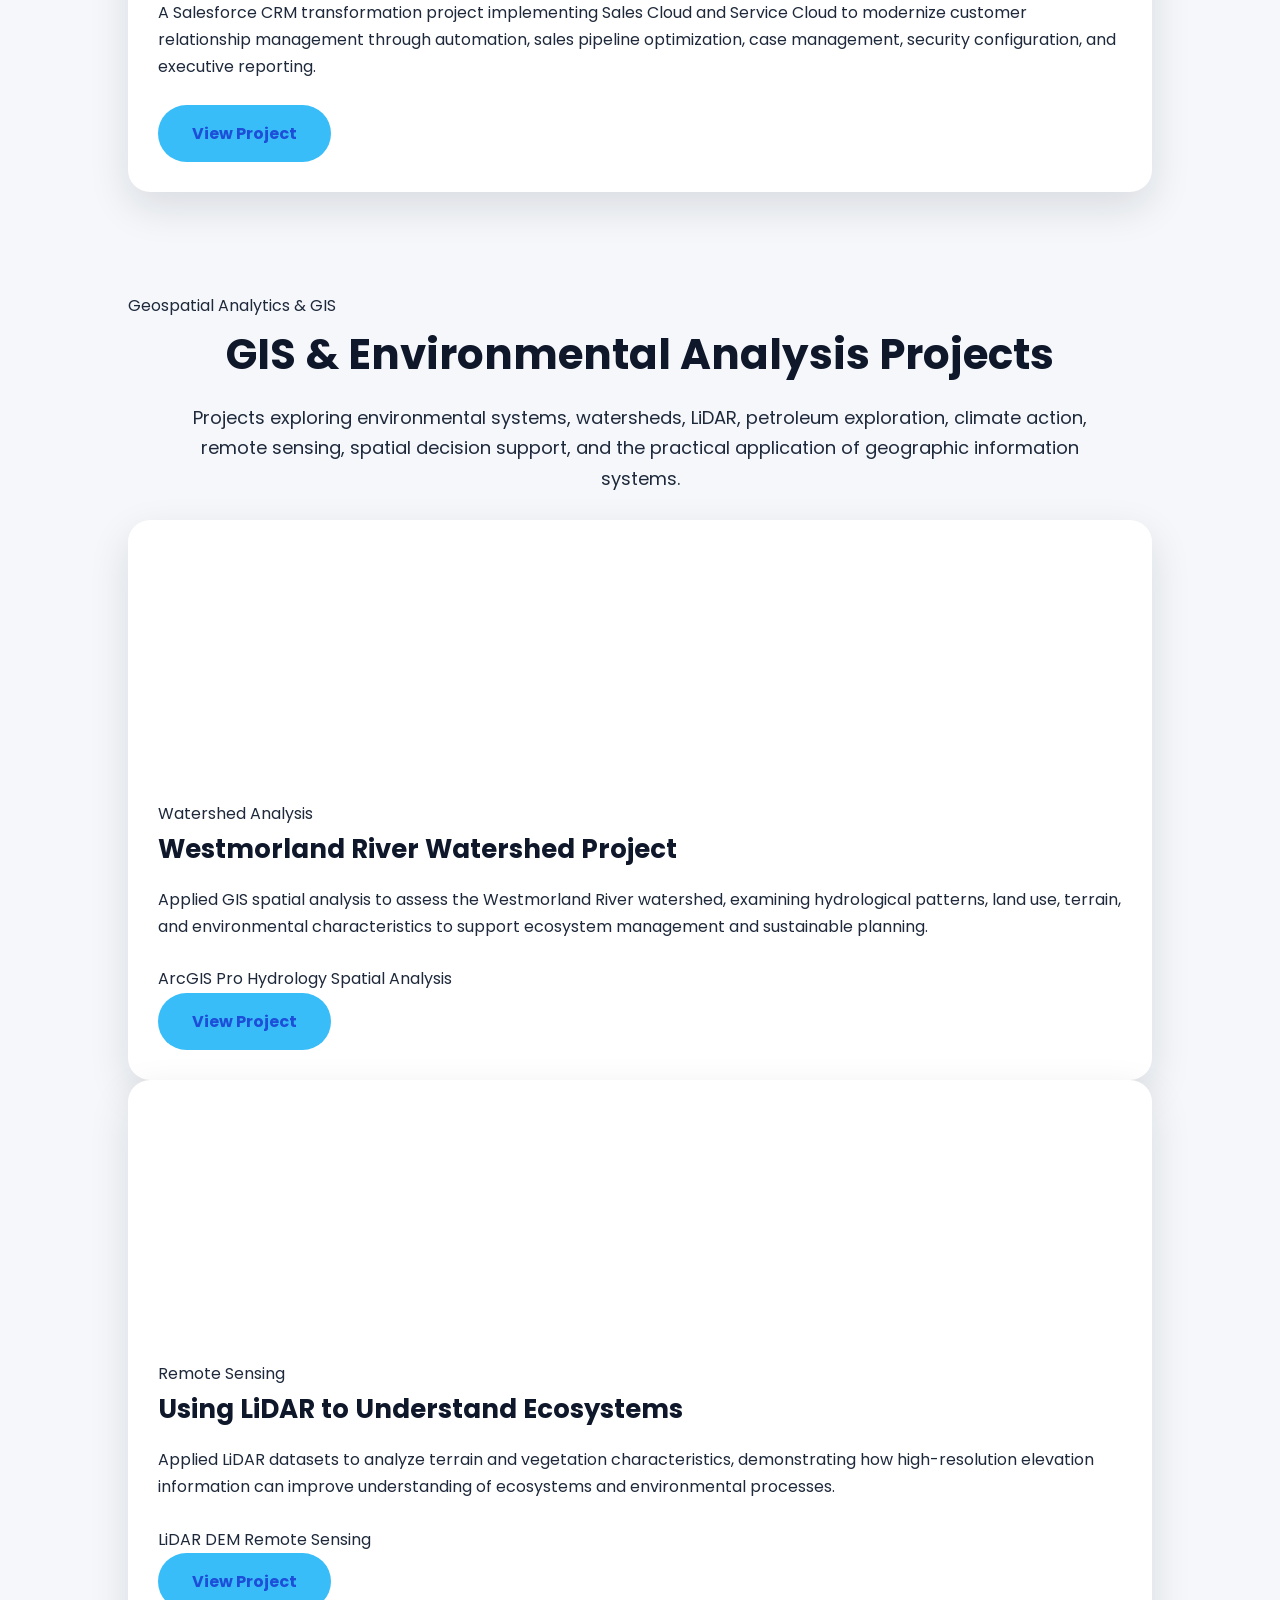
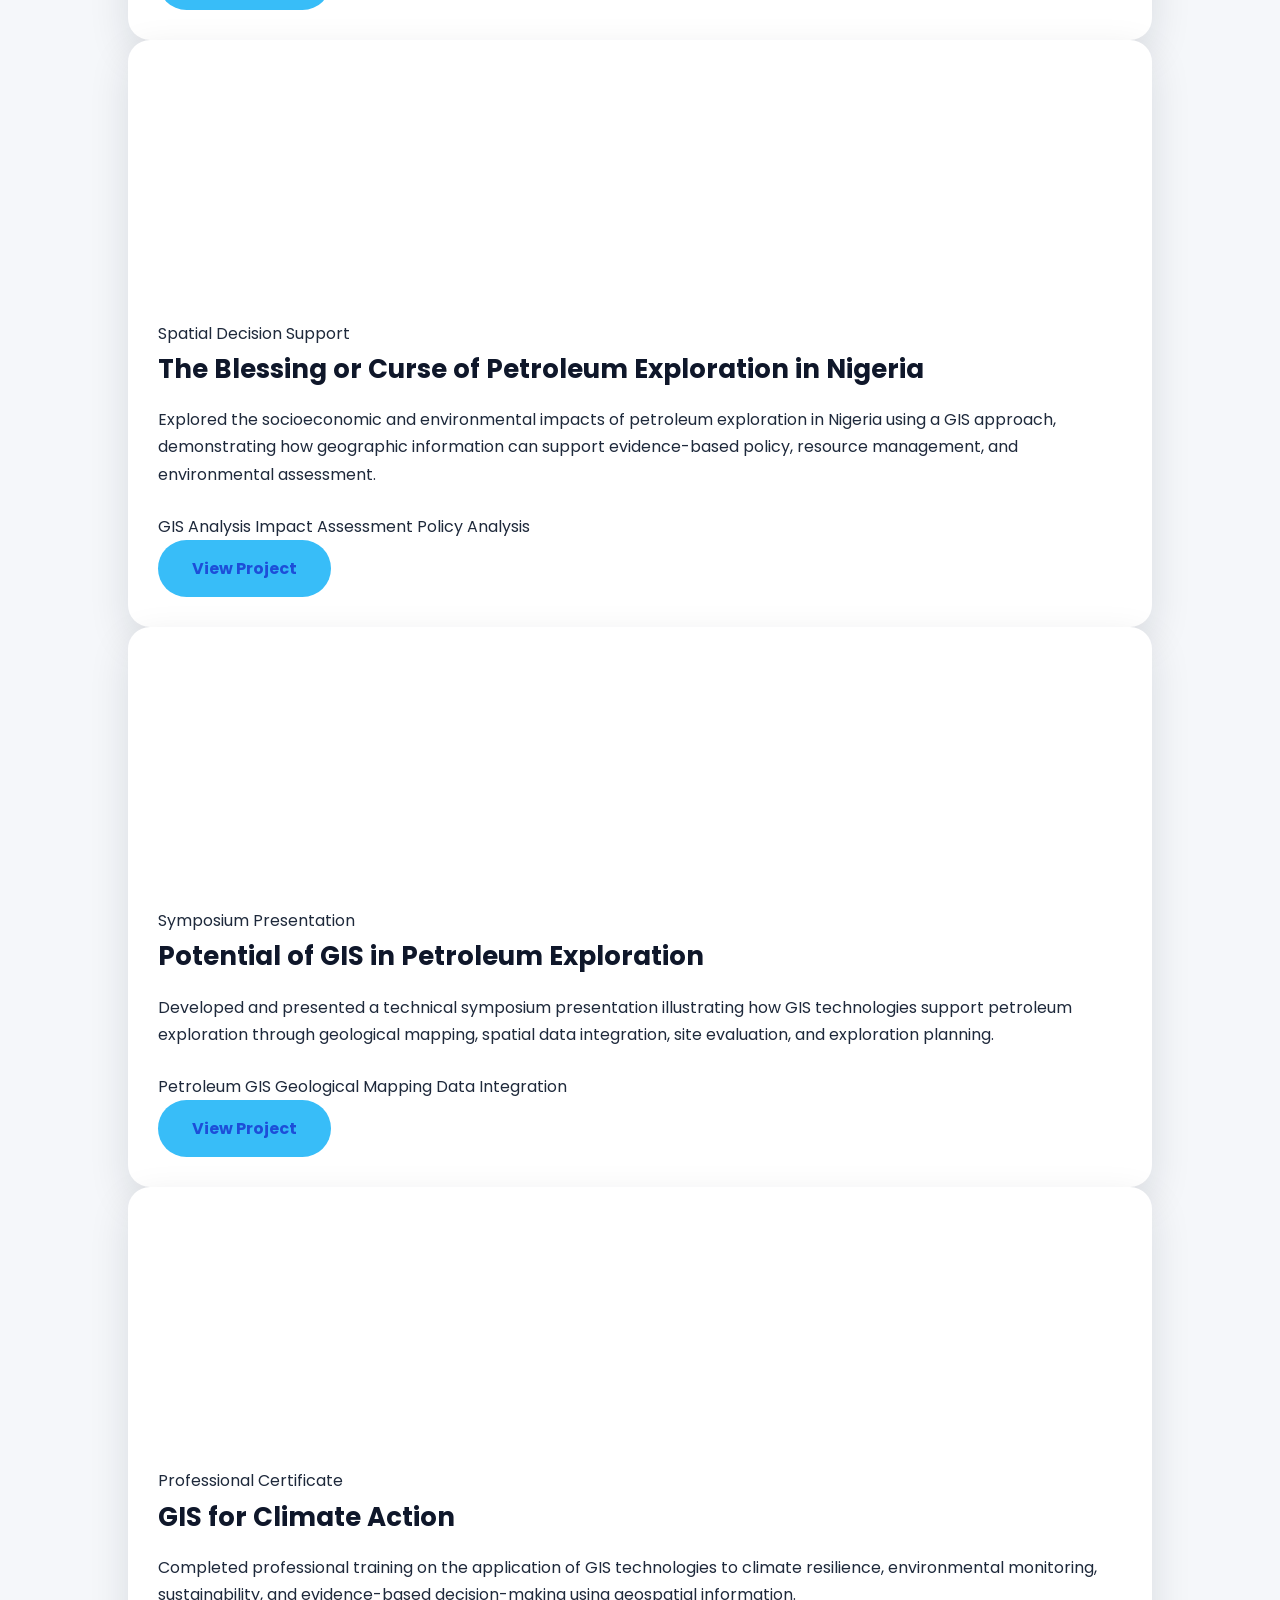
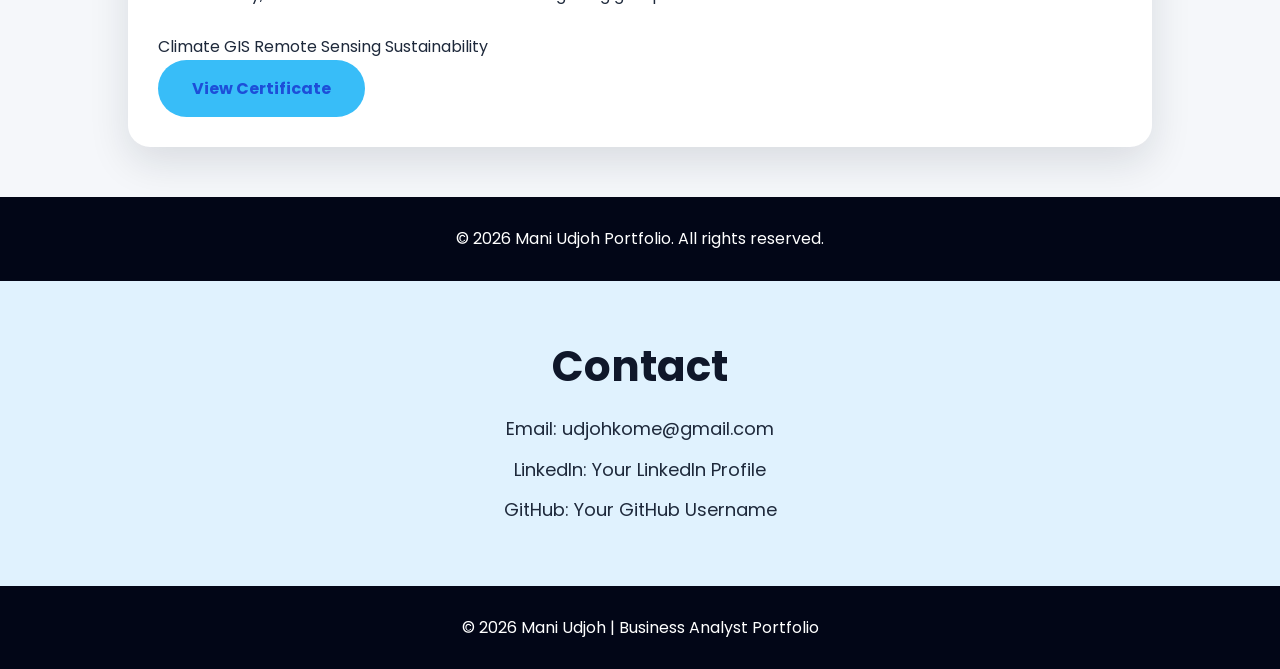
==== commit fbda8c5a: "Update index.html" ====
--- a/index.html
+++ b/index.html
@@ -503,23 +503,7 @@
 
   </section>
 
-
-  <!-- CONTACT SECTION -->
-  <section id="contact">
-
-    <h2>Contact</h2>
-
-    <p class="section-intro">
-      I am open to opportunities involving business analysis, operations,
-      digital transformation, data analytics, GIS, environmental analysis,
-      and spatial decision support.
-    </p>
-
-    <a href="mailto:YOUR-EMAIL-HERE" class="btn">
-      Contact Me
-    </a>
-
-  </section>
+ </section>
 
 
   <!-- FOOTER -->
--- a/style.css
+++ b/style.css
@@ -441,3 +441,88 @@
   margin: 30px auto !important;
   border-radius: 14px !important;
 }
+/* FIX BUSINESS PROJECT SECTION */
+
+.business-projects-section {
+  padding: 70px 5%;
+}
+
+.business-projects-section .section-heading {
+  text-align: center;
+  max-width: 1000px;
+  margin: 0 auto 40px;
+}
+
+.business-projects-section .section-label {
+  display: inline-block;
+  margin-bottom: 12px;
+  font-size: 16px;
+  font-weight: 500;
+}
+
+.business-projects-section .section-intro {
+  max-width: 900px;
+  margin: 15px auto 35px;
+  text-align: center;
+}
+
+/* Restore proper project-card grid */
+.business-projects-section .projects-grid {
+  display: grid;
+  grid-template-columns: repeat(2, minmax(0, 420px));
+  justify-content: center;
+  align-items: stretch;
+  gap: 40px;
+}
+
+/* Stop cards from becoming wide horizontal banners */
+.business-projects-section .project {
+  display: block;
+  width: 100%;
+  max-width: 420px;
+  overflow: hidden;
+}
+
+/* Restore normal image size */
+.business-projects-section .project-img {
+  width: 100%;
+  height: 190px;
+  display: block;
+  background-size: cover;
+  background-position: center;
+}
+
+/* Restore normal card content */
+.business-projects-section .project-content {
+  display: block;
+  padding: 24px;
+}
+
+.business-projects-section .project-content h3 {
+  margin-top: 12px;
+}
+
+.business-projects-section .project-content p {
+  margin-bottom: 22px;
+}
+
+/* Mobile layout */
+@media (max-width: 950px) {
+  .business-projects-section .projects-grid {
+    grid-template-columns: minmax(0, 420px);
+  }
+}
+
+@media (max-width: 500px) {
+  .business-projects-section {
+    padding: 50px 20px;
+  }
+
+  .business-projects-section .projects-grid {
+    grid-template-columns: 1fr;
+  }
+
+  .business-projects-section .project {
+    max-width: 100%;
+  }
+}
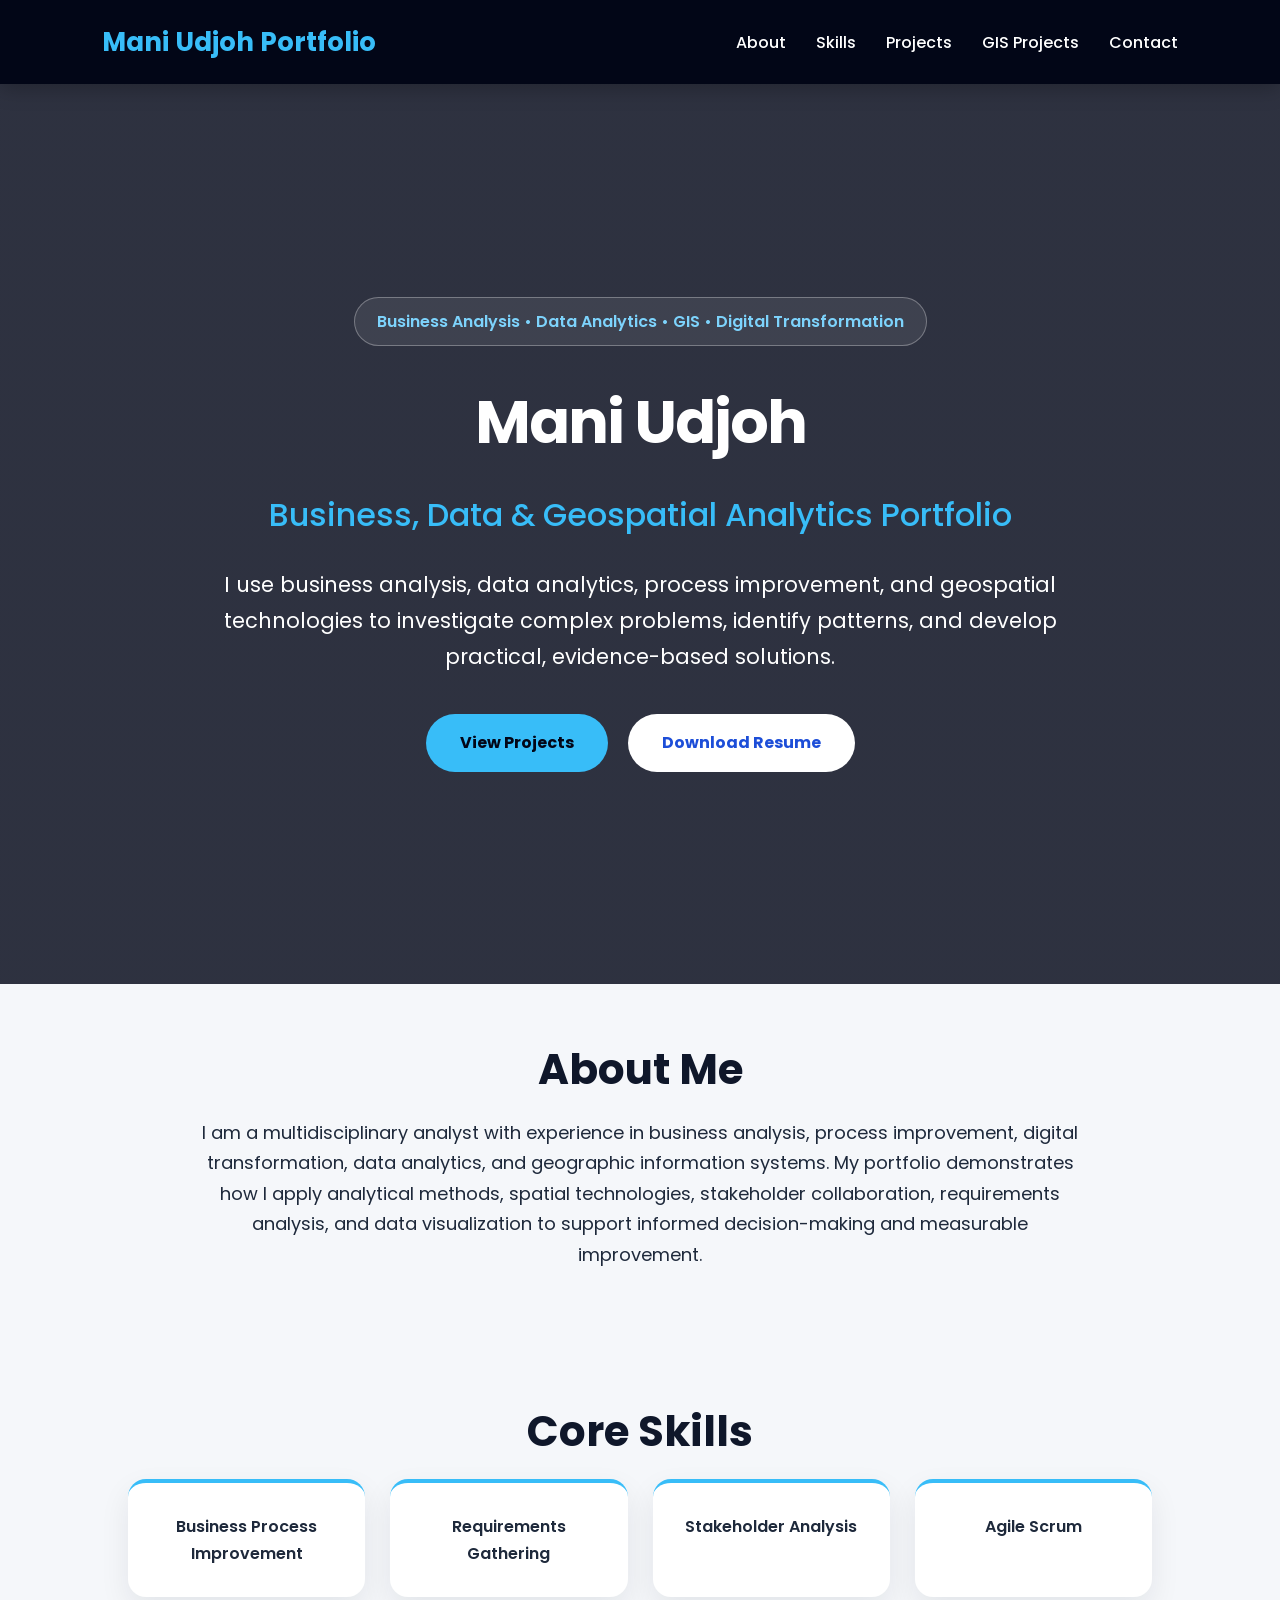
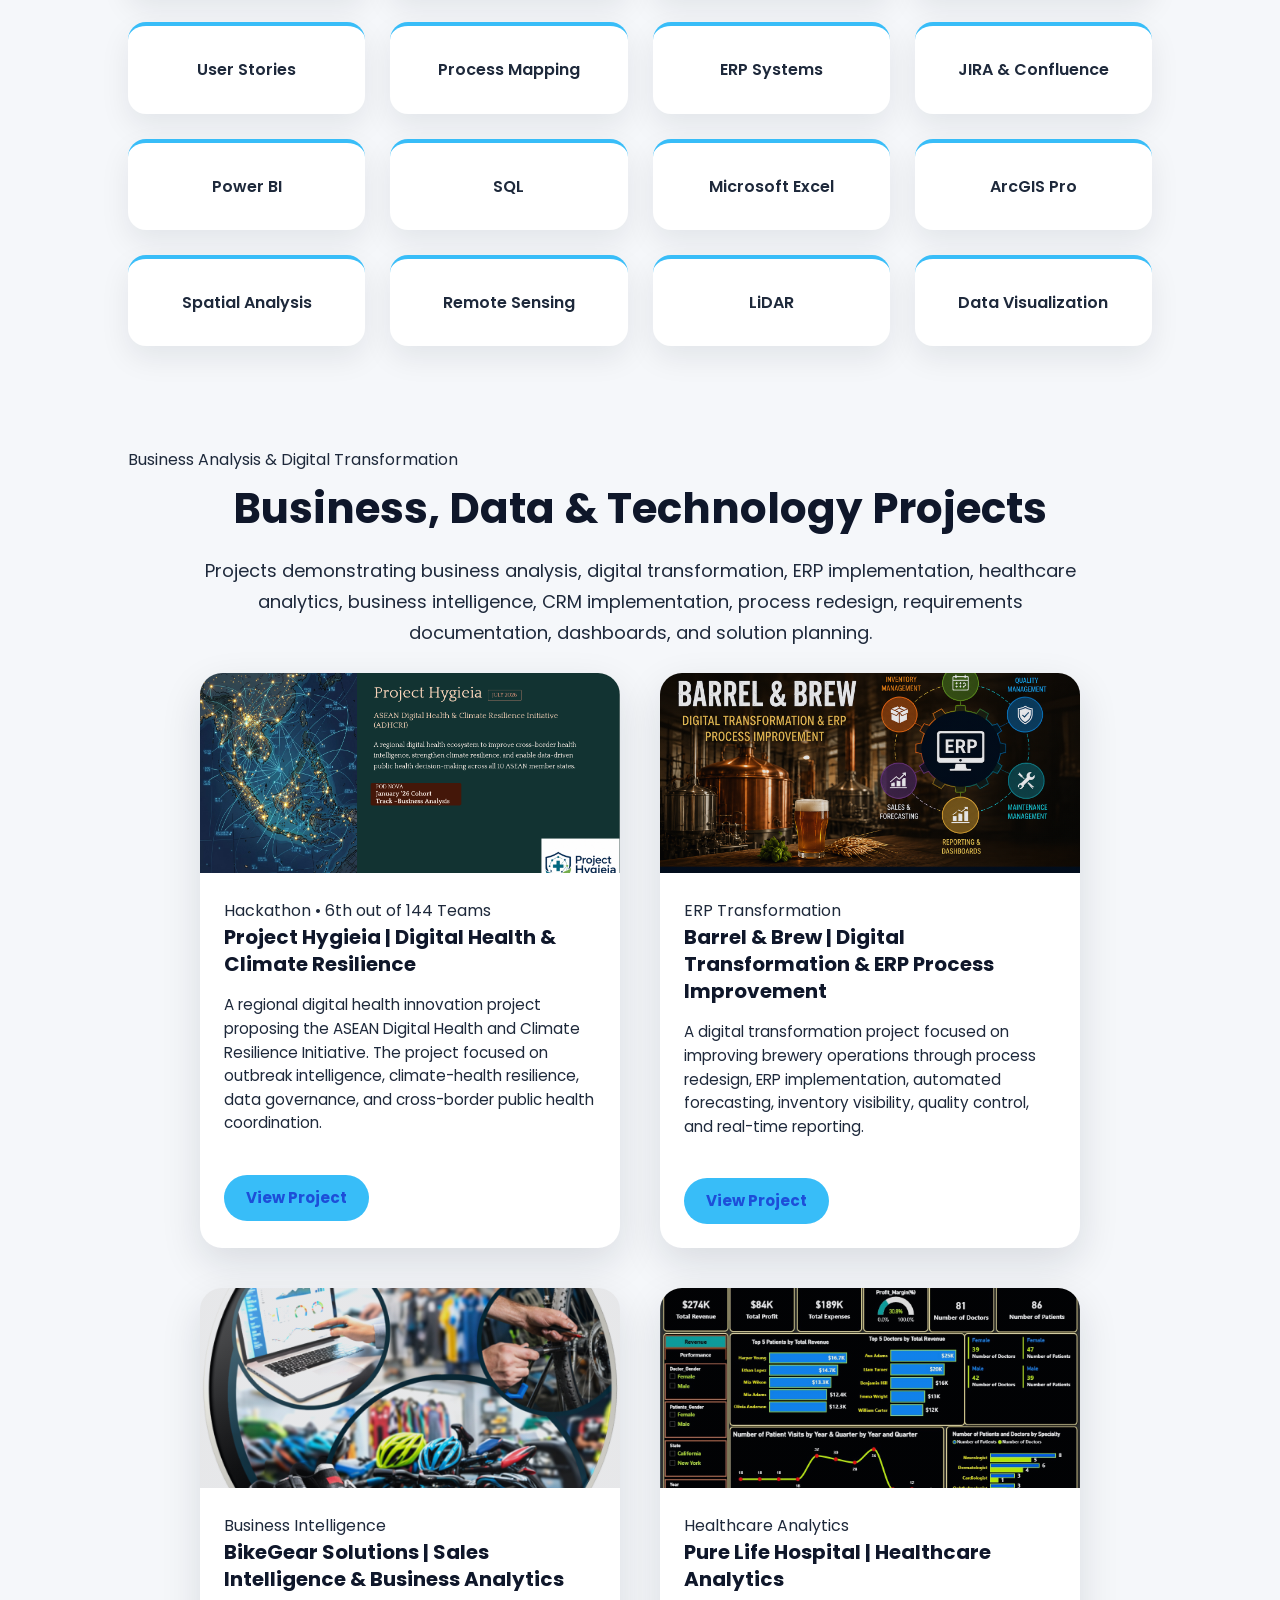
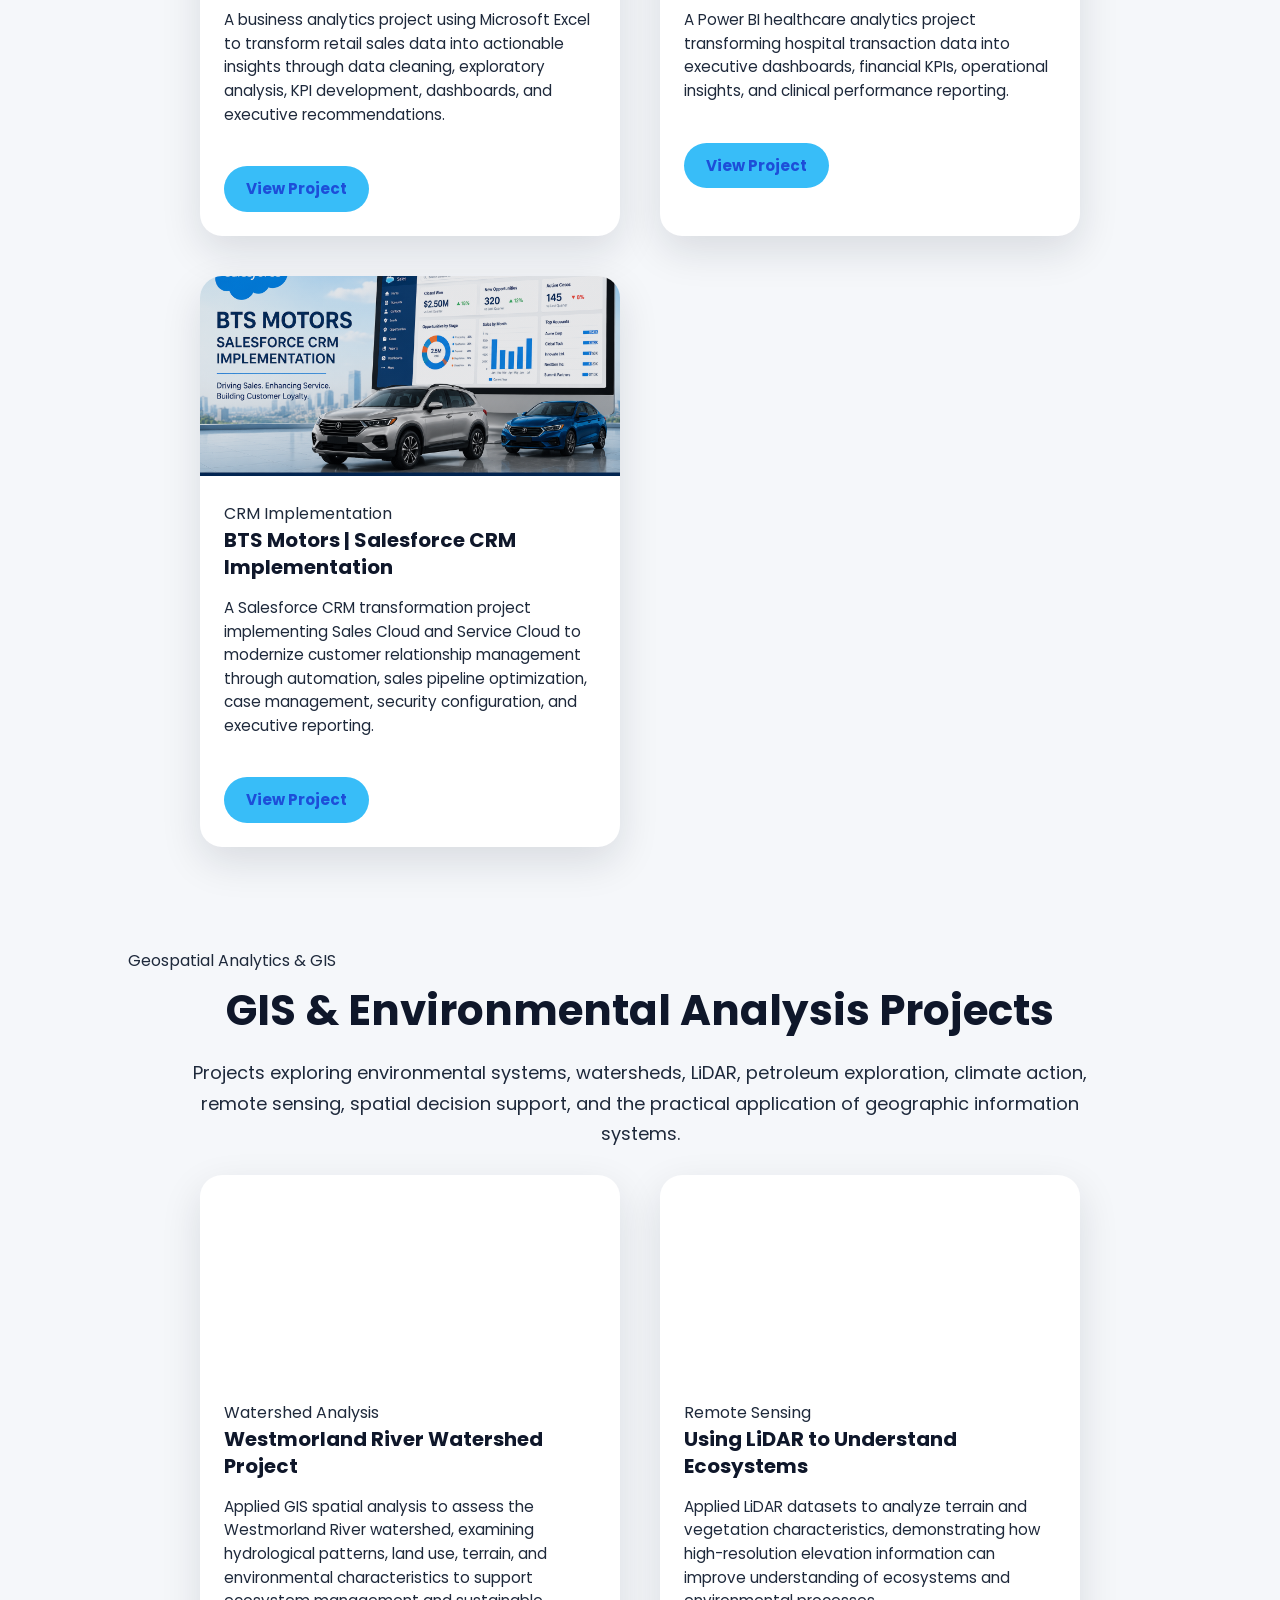
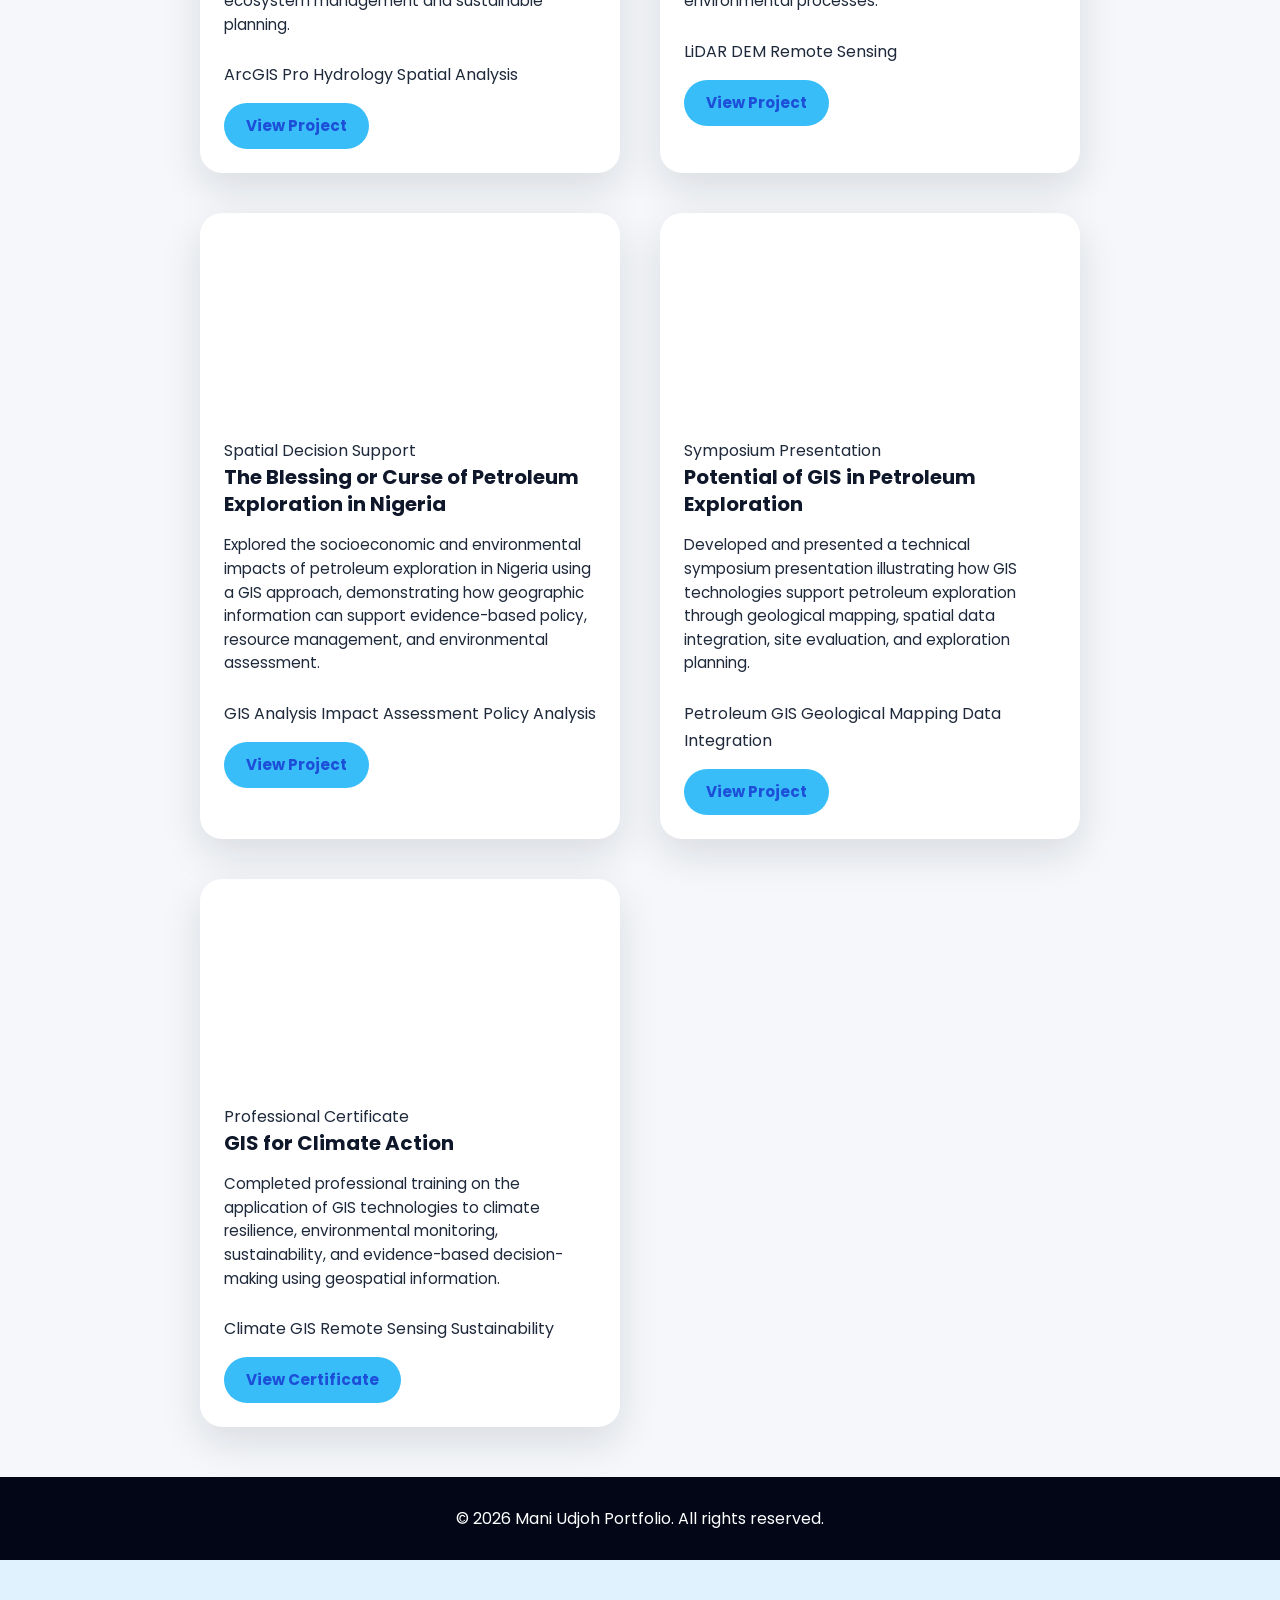
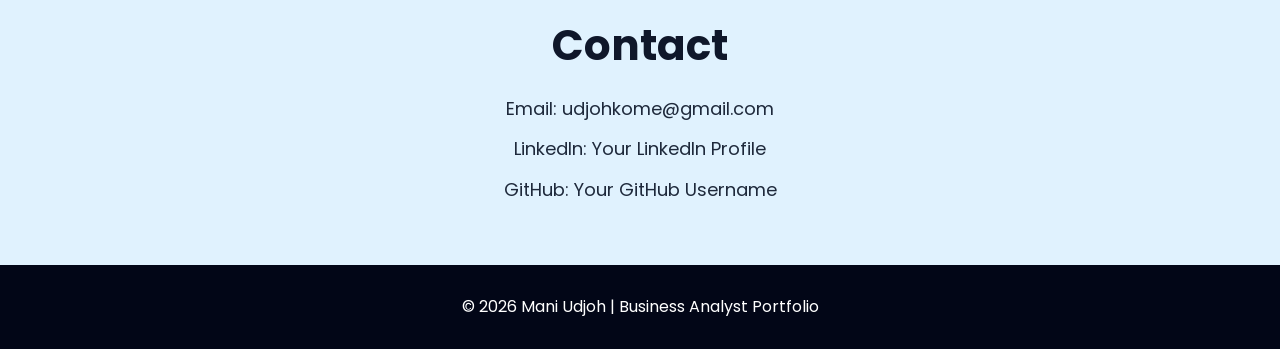
==== commit 08a98c62: "Update index.html" ====
--- a/index.html
+++ b/index.html
@@ -503,9 +503,7 @@
 
   </section>
 
- </section>
-
-
+  
   <!-- FOOTER -->
   <footer>
     <p>© 2026 Mani Udjoh Portfolio. All rights reserved.</p>
--- a/style.css
+++ b/style.css
@@ -298,231 +298,260 @@
     padding:28px;
 }
 
-/* MOBILE */
-
-@media(max-width:768px){
-
-nav{
-    flex-direction:column;
-    gap:18px;
-}
-
-nav ul{
-    flex-wrap:wrap;
-    justify-content:center;
-    gap:18px;
-}
-
-.hero h1{
-    font-size:42px;
-}
-
-.hero h2{
-    font-size:24px;
-}
-
-.hero p{
-    font-size:18px;
-}
-
-section{
-    padding:45px 7%;
-}
-
-section h2{
-    font-size:32px;
-}
-
-.projects{
-    grid-template-columns:1fr;
-}
-
-.case-img,
-.bikegear-case-img{
-    width:100%;
-}
+/* HYGIEIA PAGE */
+
 .hygieia-hero {
-  display: block;
-  text-align: center;
-  padding: 80px 10%;
+    display:block;
+    text-align:center;
+    padding:80px 10%;
 }
 
 .hygieia-hero h1,
 .hygieia-hero h2,
 .hygieia-hero p {
-  max-width: 900px;
-  margin-left: auto;
-  margin-right: auto;
-
+    max-width:900px;
+    margin-left:auto;
+    margin-right:auto;
 }
 
 .project-hero.hygieia-hero {
-  display: flex !important;
-  flex-direction: column !important;
-  align-items: center !important;
-  justify-content: center !important;
-  text-align: center !important;
-  gap: 18px !important;
-  padding: 90px 10% !important;
+    display:flex !important;
+    flex-direction:column !important;
+    align-items:center !important;
+    justify-content:center !important;
+    text-align:center !important;
+    gap:18px !important;
+    padding:90px 10% !important;
 }
 
 .project-hero.hygieia-hero .hero-badge,
 .project-hero.hygieia-hero h1,
 .project-hero.hygieia-hero h2,
 .project-hero.hygieia-hero p {
-  max-width: 900px;
-  margin: 0 auto;
+    max-width:900px;
+    margin:0 auto;
 }
 
 .project-content .btn {
-  padding: 10px 22px;
-  font-size: 0.95rem;
-  border-radius: 30px;
-  margin-top: 15px;
-} 
-
-.project,
-.project-card {
-  max-width: 520px;
-}
-
-.project-img {
-  height: 220px !important;
-}
-
-.project-content {
-  padding: 28px !important;
-}
-
-.project-content h3 {
-  font-size: 1.35rem !important;
-}
-
-.project-content p {
-  font-size: 1rem !important;
-  line-height: 1.6 !important;
-}    
-.projects-container,
-.projects-grid {
-  display: grid !important;
-  grid-template-columns: repeat(auto-fit, minmax(320px, 420px)) !important;
-  gap: 35px !important;
-  justify-content: center !important;
-}
-
-.project,
-.project-card {
-  width: 100% !important;
-  max-width: 420px !important;
-}
-
-.project-img {
-  height: 200px !important;
-}
-
-.project-content {
-  padding: 24px !important;
-}
-
-.project-content h3 {
-  font-size: 1.25rem !important;
-  line-height: 1.35 !important;
-}
-
-.project-content p {
-  font-size: 0.95rem !important;
-  line-height: 1.55 !important;
-}
+    padding:10px 22px;
+    font-size:0.95rem;
+    border-radius:30px;
+    margin-top:15px;
+}
+
+.hospital-dashboard {
+    display:block !important;
+    width:75% !important;
+    max-width:850px !important;
+    height:auto !important;
+    margin:30px auto !important;
+    border-radius:14px !important;
+}
+
+
+/* BUSINESS PROJECT CARDS */
+
+#projects .projects,
+#projects .projects-container,
+#projects .projects-grid {
+    display:grid !important;
+    grid-template-columns:repeat(2, minmax(0, 420px)) !important;
+    gap:40px !important;
+    justify-content:center !important;
+    align-items:stretch !important;
+    max-width:1200px !important;
+    margin:0 auto !important;
+}
+
+#projects .project,
+#projects .project-card {
+    display:block !important;
+    width:100% !important;
+    max-width:420px !important;
+    overflow:hidden !important;
+    border-radius:22px !important;
+}
+
+#projects .project-img {
+    display:block !important;
+    width:100% !important;
+    height:200px !important;
+    min-height:200px !important;
+    background-size:cover !important;
+    background-position:center !important;
+    background-repeat:no-repeat !important;
+}
+
+#projects .project-content {
+    display:block !important;
+    width:100% !important;
+    padding:24px !important;
+}
+
+#projects .project-content h3 {
+    font-size:1.25rem !important;
+    line-height:1.35 !important;
+}
+
+#projects .project-content p {
+    width:100% !important;
+    max-width:100% !important;
+    font-size:0.95rem !important;
+    line-height:1.55 !important;
+}
+
+
+/* TABLET */
+
+@media(max-width:950px) {
+
+    #projects .projects,
+    #projects .projects-container,
+    #projects .projects-grid {
+        grid-template-columns:minmax(0, 420px) !important;
+    }
+}
+
+
+/* MOBILE */
+
+@media(max-width:768px) {
+
+    nav {
+        flex-direction:column;
+        gap:18px;
+    }
+
+    nav ul {
+        flex-wrap:wrap;
+        justify-content:center;
+        gap:18px;
+    }
+
+    .hero h1 {
+        font-size:42px;
+    }
+
+    .hero h2 {
+        font-size:24px;
+    }
+
+    .hero p {
+        font-size:18px;
+    }
+
+    section {
+        padding:45px 7%;
+    }
+
+    section h2 {
+        font-size:32px;
+    }
+
+    .projects {
+        grid-template-columns:1fr;
+    }
+
+    .case-img,
+    .bikegear-case-img {
+        width:100%;
+    }
+
     .hospital-dashboard {
-  display: block !important;
-  width: 75% !important;
-  max-width: 850px !important;
-  height: auto !important;
-  margin: 30px auto !important;
-  border-radius: 14px !important;
-}
-/* FIX BUSINESS PROJECT SECTION */
-
-.business-projects-section {
-  padding: 70px 5%;
-}
-
-.business-projects-section .section-heading {
-  text-align: center;
-  max-width: 1000px;
-  margin: 0 auto 40px;
-}
-
-.business-projects-section .section-label {
-  display: inline-block;
-  margin-bottom: 12px;
-  font-size: 16px;
-  font-weight: 500;
-}
-
-.business-projects-section .section-intro {
-  max-width: 900px;
-  margin: 15px auto 35px;
-  text-align: center;
-}
-
-/* Restore proper project-card grid */
-.business-projects-section .projects-grid {
-  display: grid;
-  grid-template-columns: repeat(2, minmax(0, 420px));
-  justify-content: center;
-  align-items: stretch;
-  gap: 40px;
-}
-
-/* Stop cards from becoming wide horizontal banners */
-.business-projects-section .project {
-  display: block;
-  width: 100%;
-  max-width: 420px;
-  overflow: hidden;
-}
-
-/* Restore normal image size */
-.business-projects-section .project-img {
-  width: 100%;
-  height: 190px;
-  display: block;
-  background-size: cover;
-  background-position: center;
-}
-
-/* Restore normal card content */
-.business-projects-section .project-content {
-  display: block;
-  padding: 24px;
-}
-
-.business-projects-section .project-content h3 {
-  margin-top: 12px;
-}
-
-.business-projects-section .project-content p {
-  margin-bottom: 22px;
-}
-
-/* Mobile layout */
-@media (max-width: 950px) {
-  .business-projects-section .projects-grid {
-    grid-template-columns: minmax(0, 420px);
-  }
-}
-
-@media (max-width: 500px) {
-  .business-projects-section {
-    padding: 50px 20px;
-  }
-
-  .business-projects-section .projects-grid {
-    grid-template-columns: 1fr;
-  }
-
-  .business-projects-section .project {
-    max-width: 100%;
-  }
-}
+        width:100% !important;
+    }
+}
+
+
+/* SMALL MOBILE */
+
+@media(max-width:500px) {
+
+    #projects .projects,
+    #projects .projects-container,
+    #projects .projects-grid {
+        grid-template-columns:1fr !important;
+        gap:25px !important;
+    }
+
+    #projects .project,
+    #projects .project-card {
+        width:100% !important;
+        max-width:100% !important;
+    }
+}
+/* GIS PROJECT CARDS */
+
+#gis-projects .projects,
+#gis-projects .projects-grid,
+#gis-projects .projects-container {
+    display:grid !important;
+    grid-template-columns:repeat(2, minmax(0, 420px)) !important;
+    gap:40px !important;
+    justify-content:center !important;
+    align-items:stretch !important;
+    max-width:1200px !important;
+    margin:0 auto !important;
+}
+
+#gis-projects .project,
+#gis-projects .project-card {
+    display:block !important;
+    width:100% !important;
+    max-width:420px !important;
+    overflow:hidden !important;
+    border-radius:22px !important;
+    background:white !important;
+}
+
+#gis-projects .project-img {
+    display:block !important;
+    width:100% !important;
+    height:200px !important;
+    min-height:200px !important;
+    background-size:cover !important;
+    background-position:center !important;
+    background-repeat:no-repeat !important;
+}
+
+#gis-projects .project-content {
+    display:block !important;
+    width:100% !important;
+    padding:24px !important;
+}
+
+#gis-projects .project-content h3 {
+    font-size:1.25rem !important;
+    line-height:1.35 !important;
+    margin-bottom:15px !important;
+}
+
+#gis-projects .project-content p {
+    width:100% !important;
+    max-width:100% !important;
+    font-size:0.95rem !important;
+    line-height:1.55 !important;
+    margin-bottom:25px !important;
+}
+
+@media(max-width:950px) {
+    #gis-projects .projects,
+    #gis-projects .projects-grid,
+    #gis-projects .projects-container {
+        grid-template-columns:minmax(0, 420px) !important;
+    }
+}
+
+@media(max-width:500px) {
+    #gis-projects .projects,
+    #gis-projects .projects-grid,
+    #gis-projects .projects-container {
+        grid-template-columns:1fr !important;
+        gap:25px !important;
+    }
+
+    #gis-projects .project,
+    #gis-projects .project-card {
+        max-width:100% !important;
+    }
+}
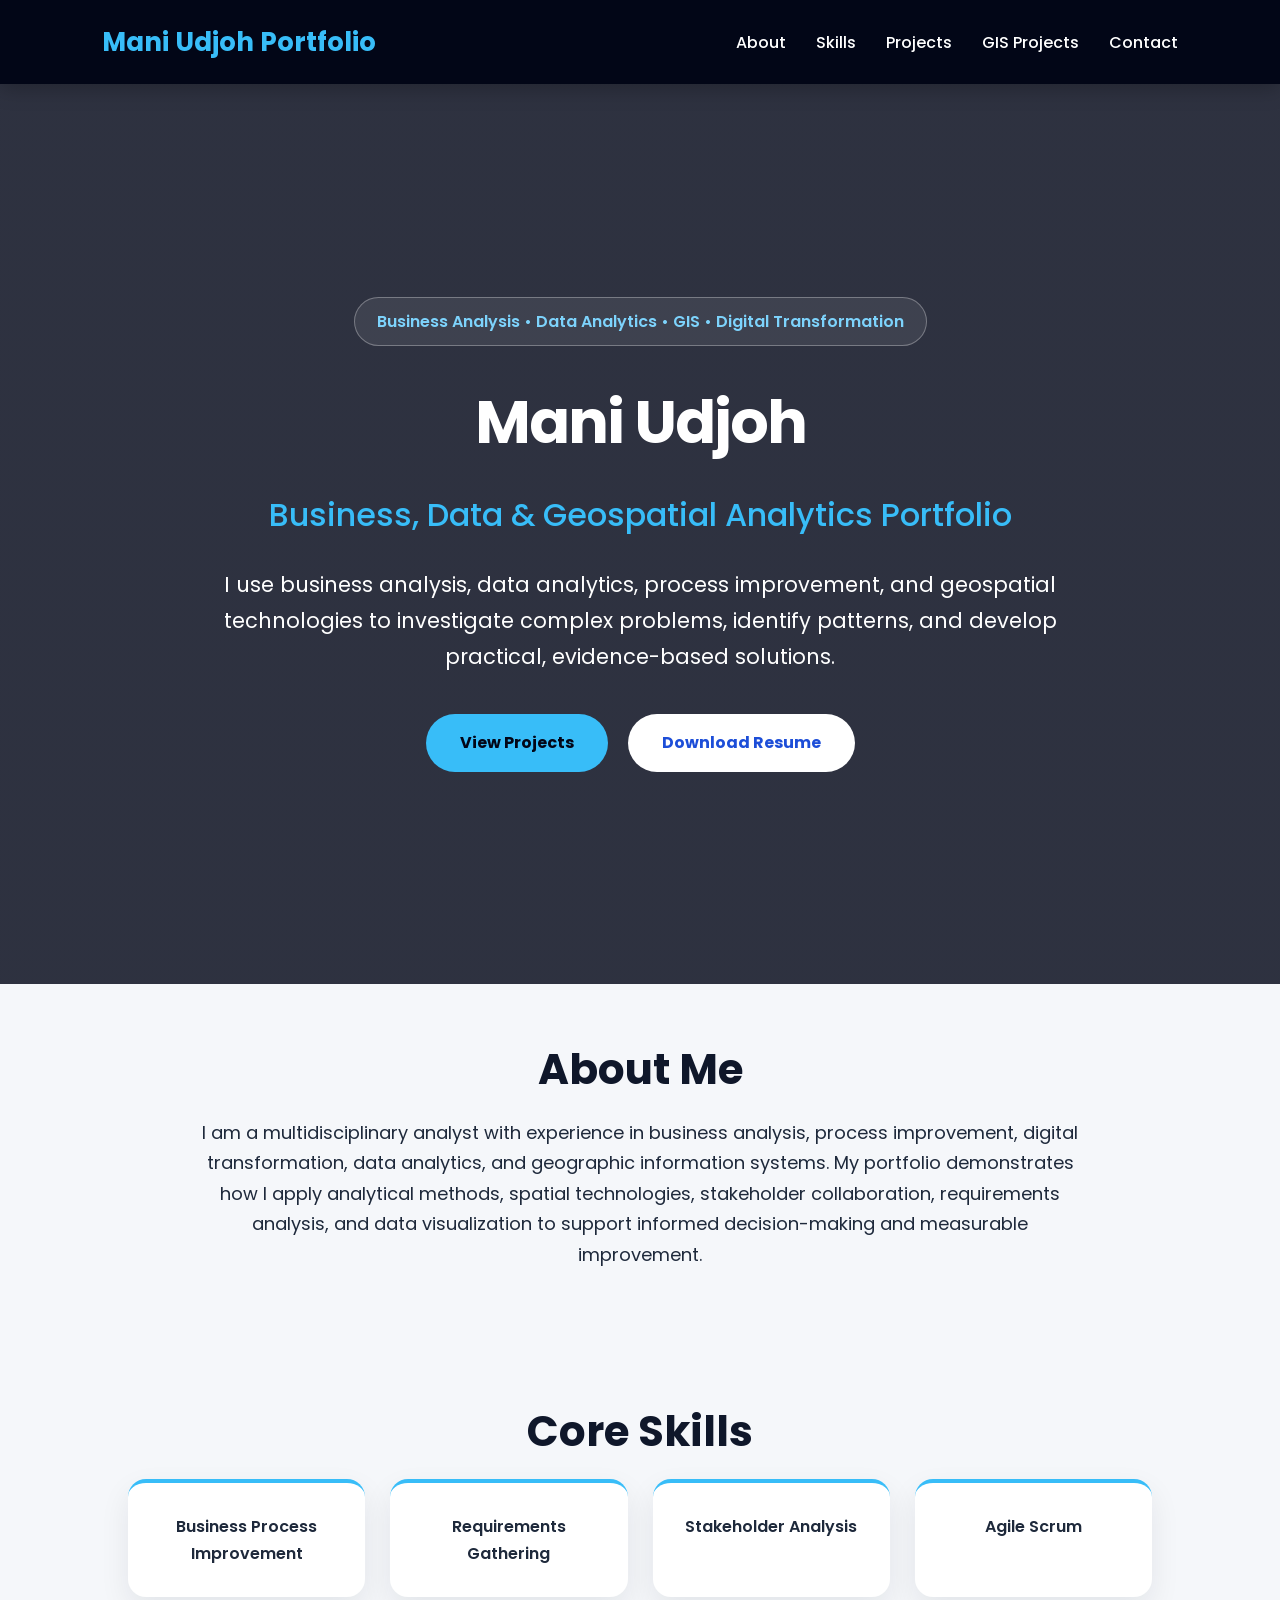
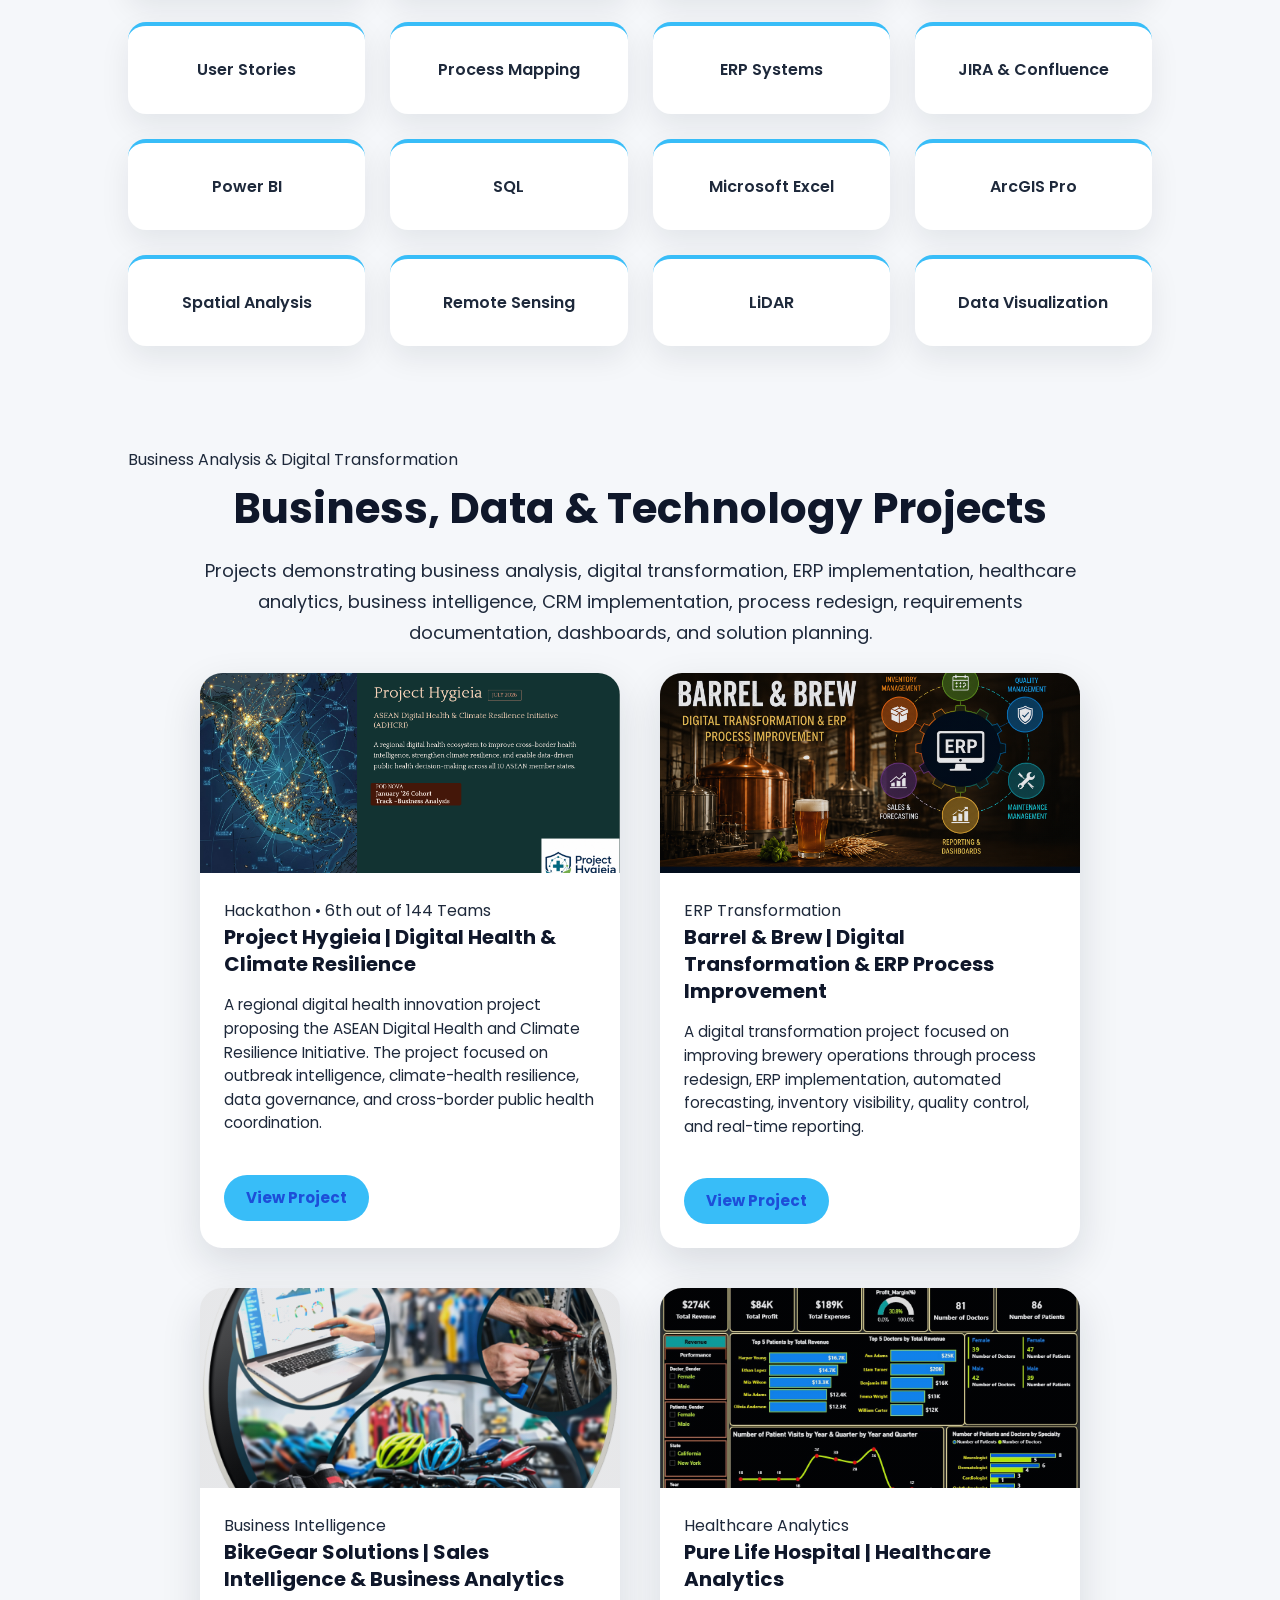
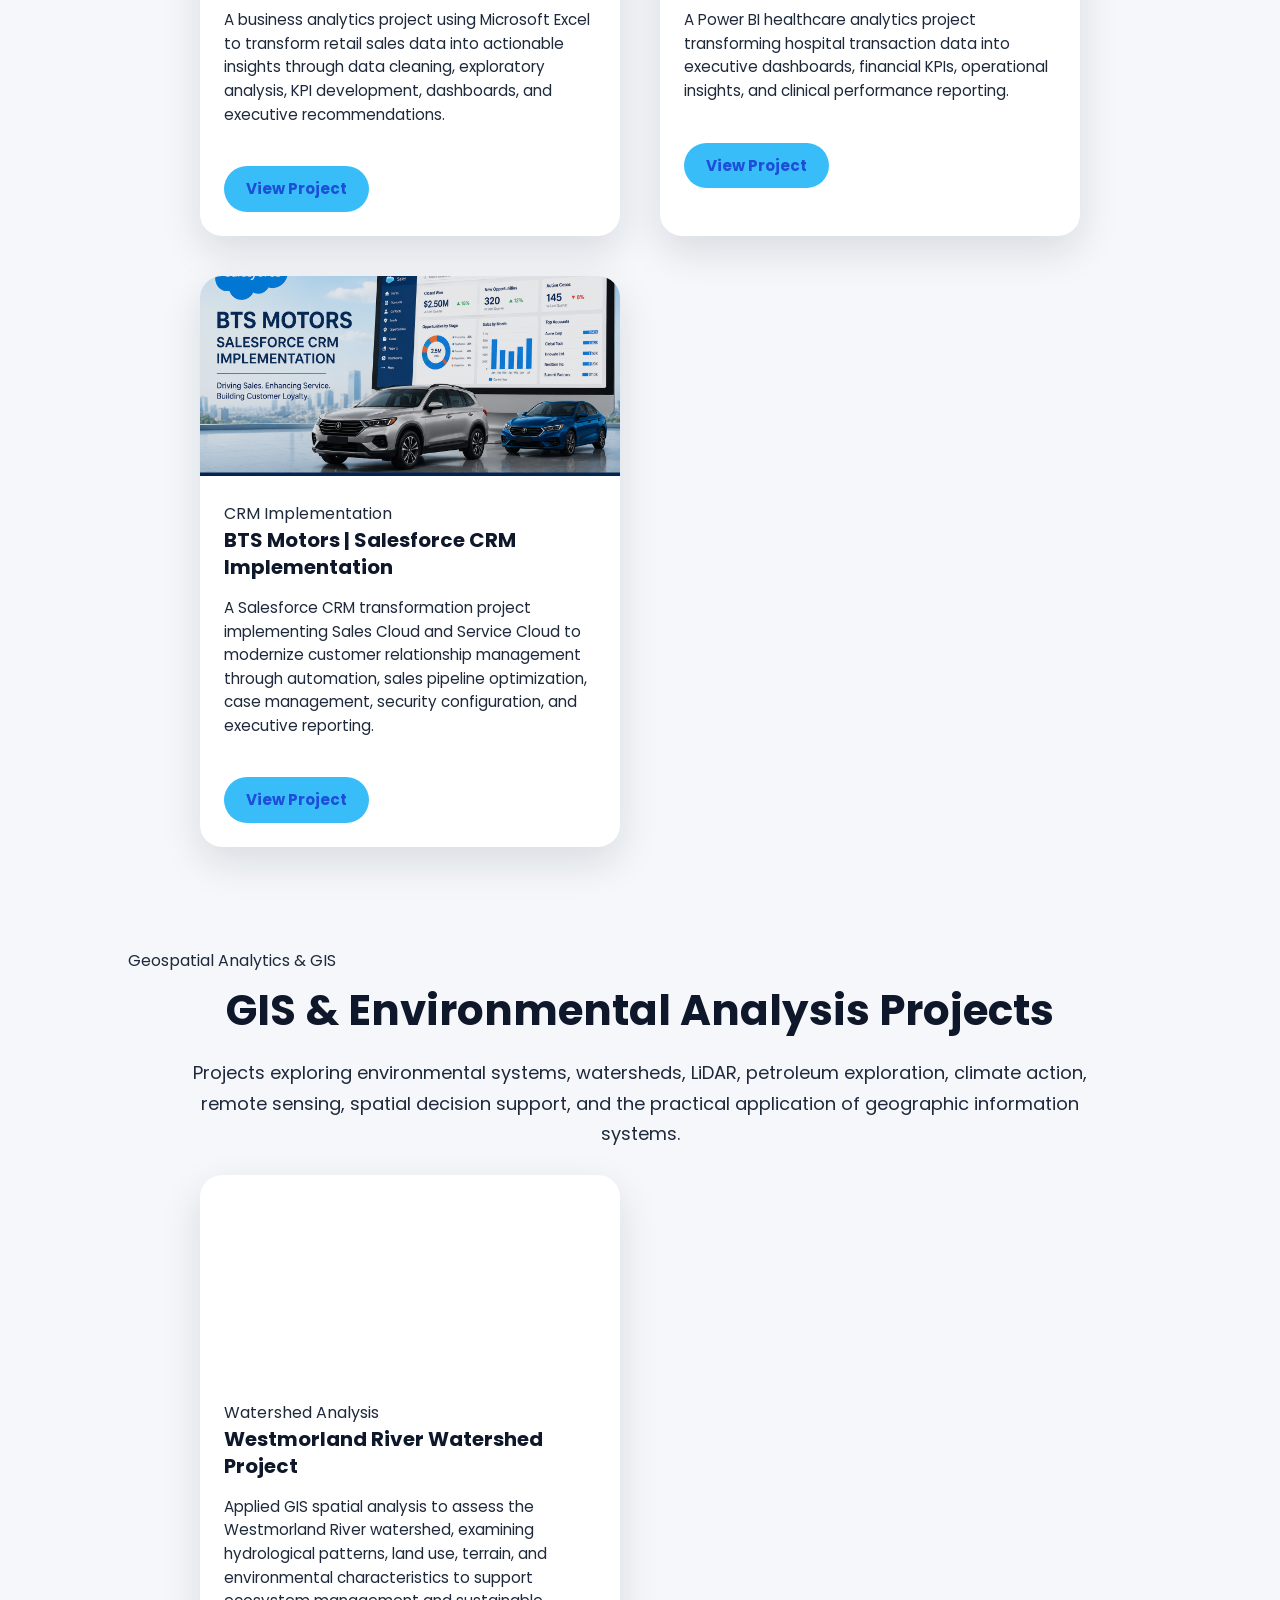
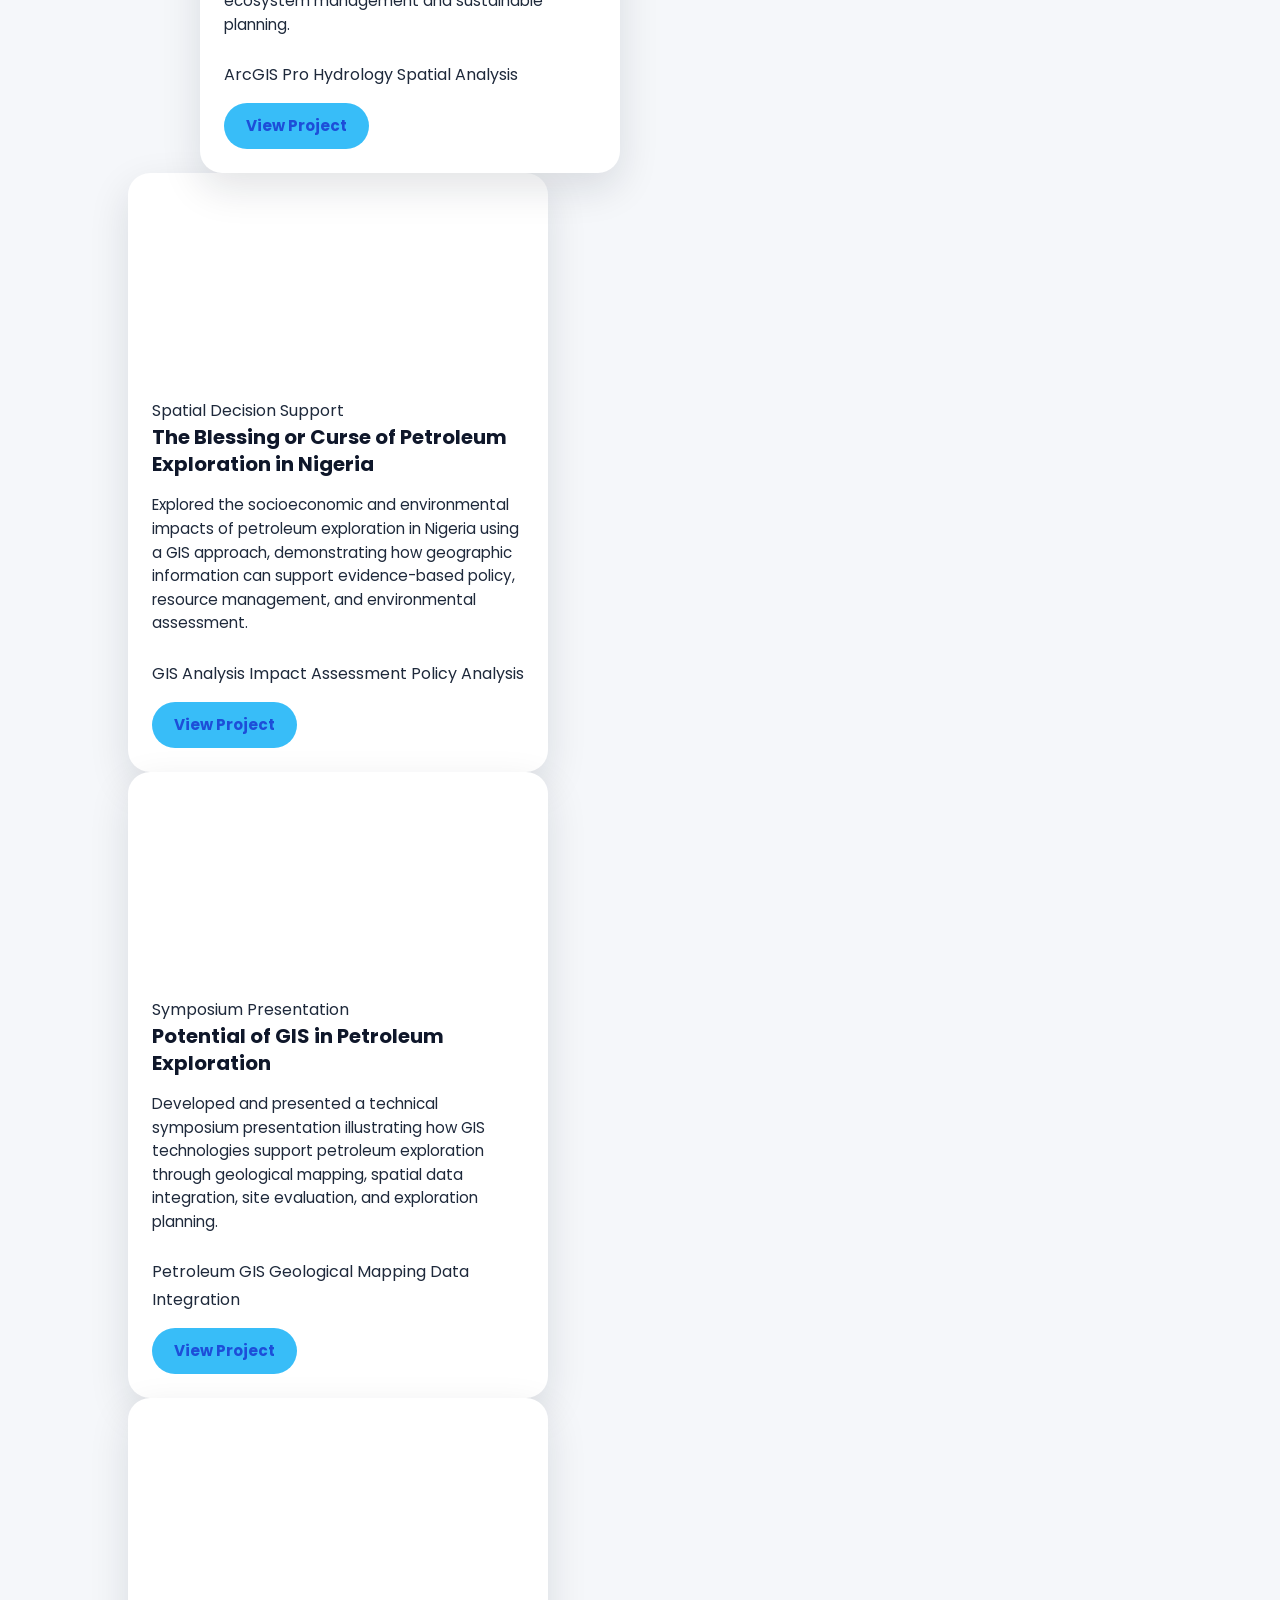
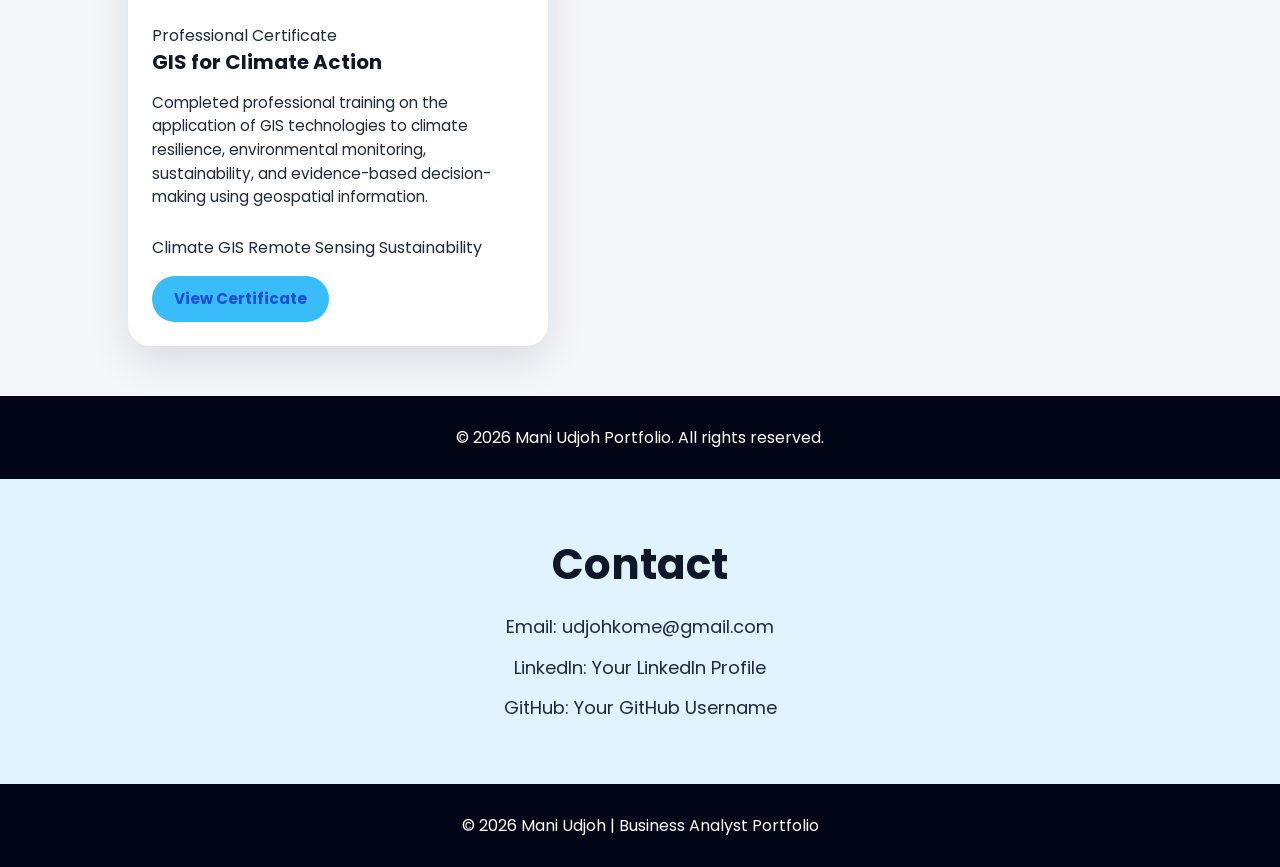
==== commit 8078c1ab: "Update index.html" ====
--- a/index.html
+++ b/index.html
@@ -351,41 +351,6 @@
 
       </div>
 
-
-      <!-- LIDAR -->
-      <div class="project gis-project">
-
-        <div class="project-img lidar-img"></div>
-
-        <div class="project-content">
-
-          <span class="project-badge gis-badge">
-            Remote Sensing
-          </span>
-
-          <h3>
-            Using LiDAR to Understand Ecosystems
-          </h3>
-
-          <p>
-            Applied LiDAR datasets to analyze terrain and vegetation
-            characteristics, demonstrating how high-resolution elevation
-            information can improve understanding of ecosystems and
-            environmental processes.
-          </p>
-
-          <div class="project-skills">
-            <span>LiDAR</span>
-            <span>DEM</span>
-            <span>Remote Sensing</span>
-          </div>
-
-          <a href="projects/lidar-ecosystems.html" class="btn gis-btn">
-            View Project
-          </a>
-
-        </div>
-
       </div>
 
 
--- a/style.css
+++ b/style.css
@@ -555,3 +555,40 @@
         max-width:100% !important;
     }
 }
+
+/* GIS PROJECT GRID */
+
+.gis-projects-grid {
+    display:grid !important;
+    grid-template-columns:repeat(2, minmax(0, 1fr)) !important;
+    gap:40px !important;
+    max-width:1200px !important;
+    margin:0 auto !important;
+}
+
+.gis-project {
+    display:block !important;
+    width:100% !important;
+    overflow:hidden !important;
+    background:white !important;
+    border-radius:22px !important;
+}
+
+.gis-project .project-img {
+    width:100% !important;
+    height:220px !important;
+    background-size:cover !important;
+    background-position:center !important;
+    background-repeat:no-repeat !important;
+}
+
+.gis-project .project-content {
+    display:block !important;
+    padding:30px !important;
+}
+
+@media(max-width:768px) {
+    .gis-projects-grid {
+        grid-template-columns:1fr !important;
+    }
+}
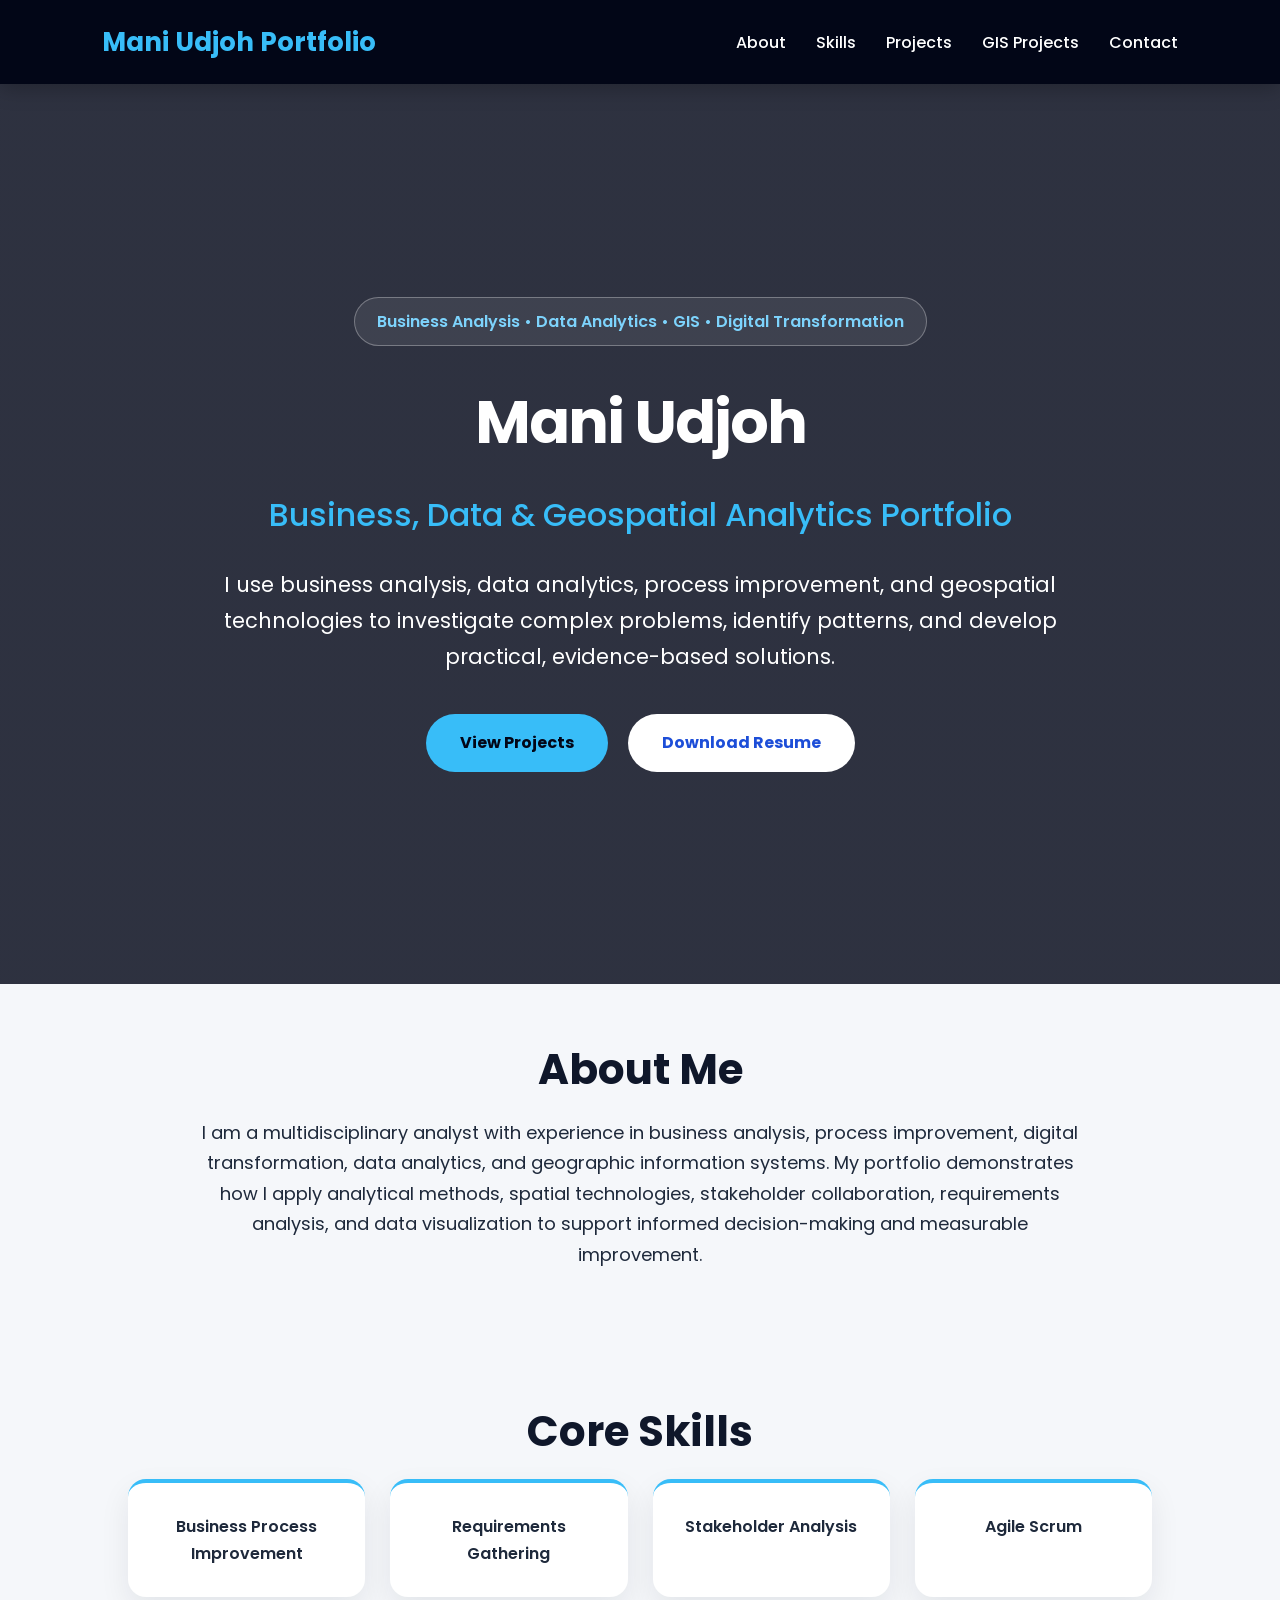
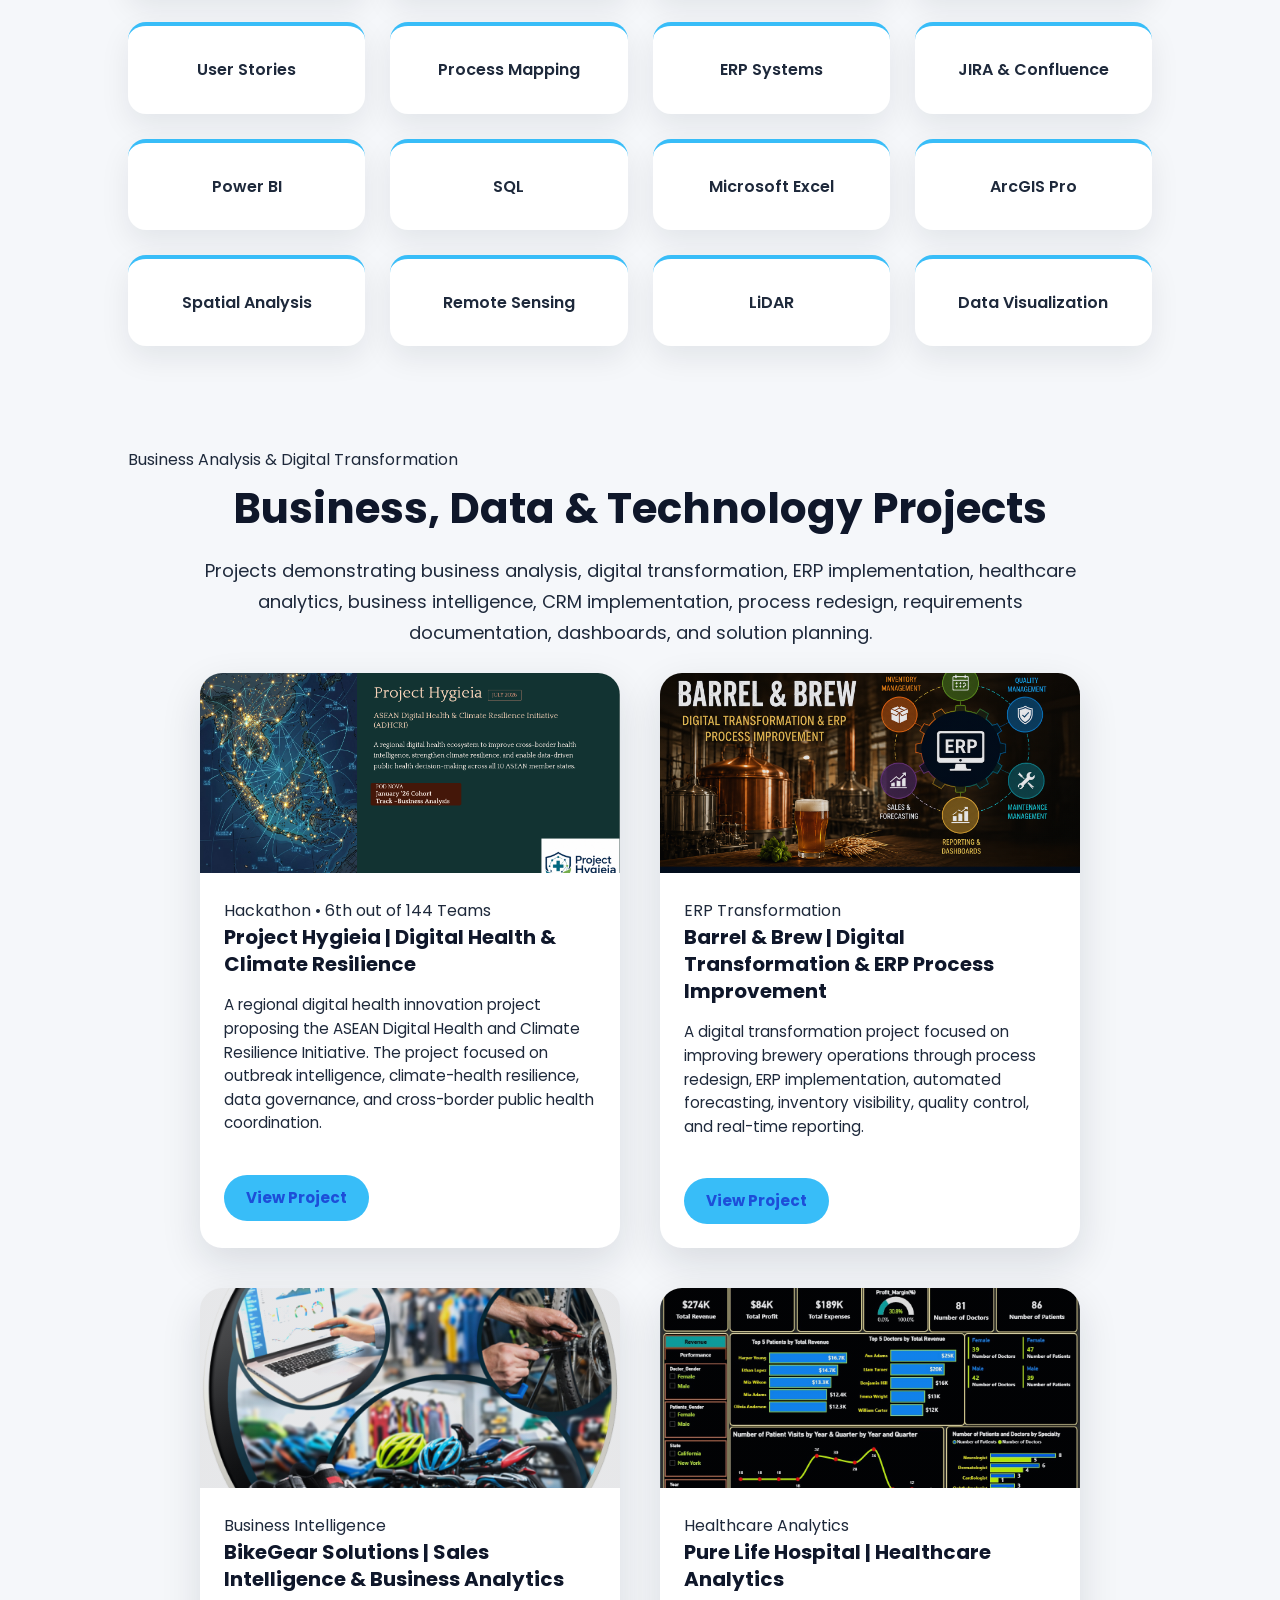
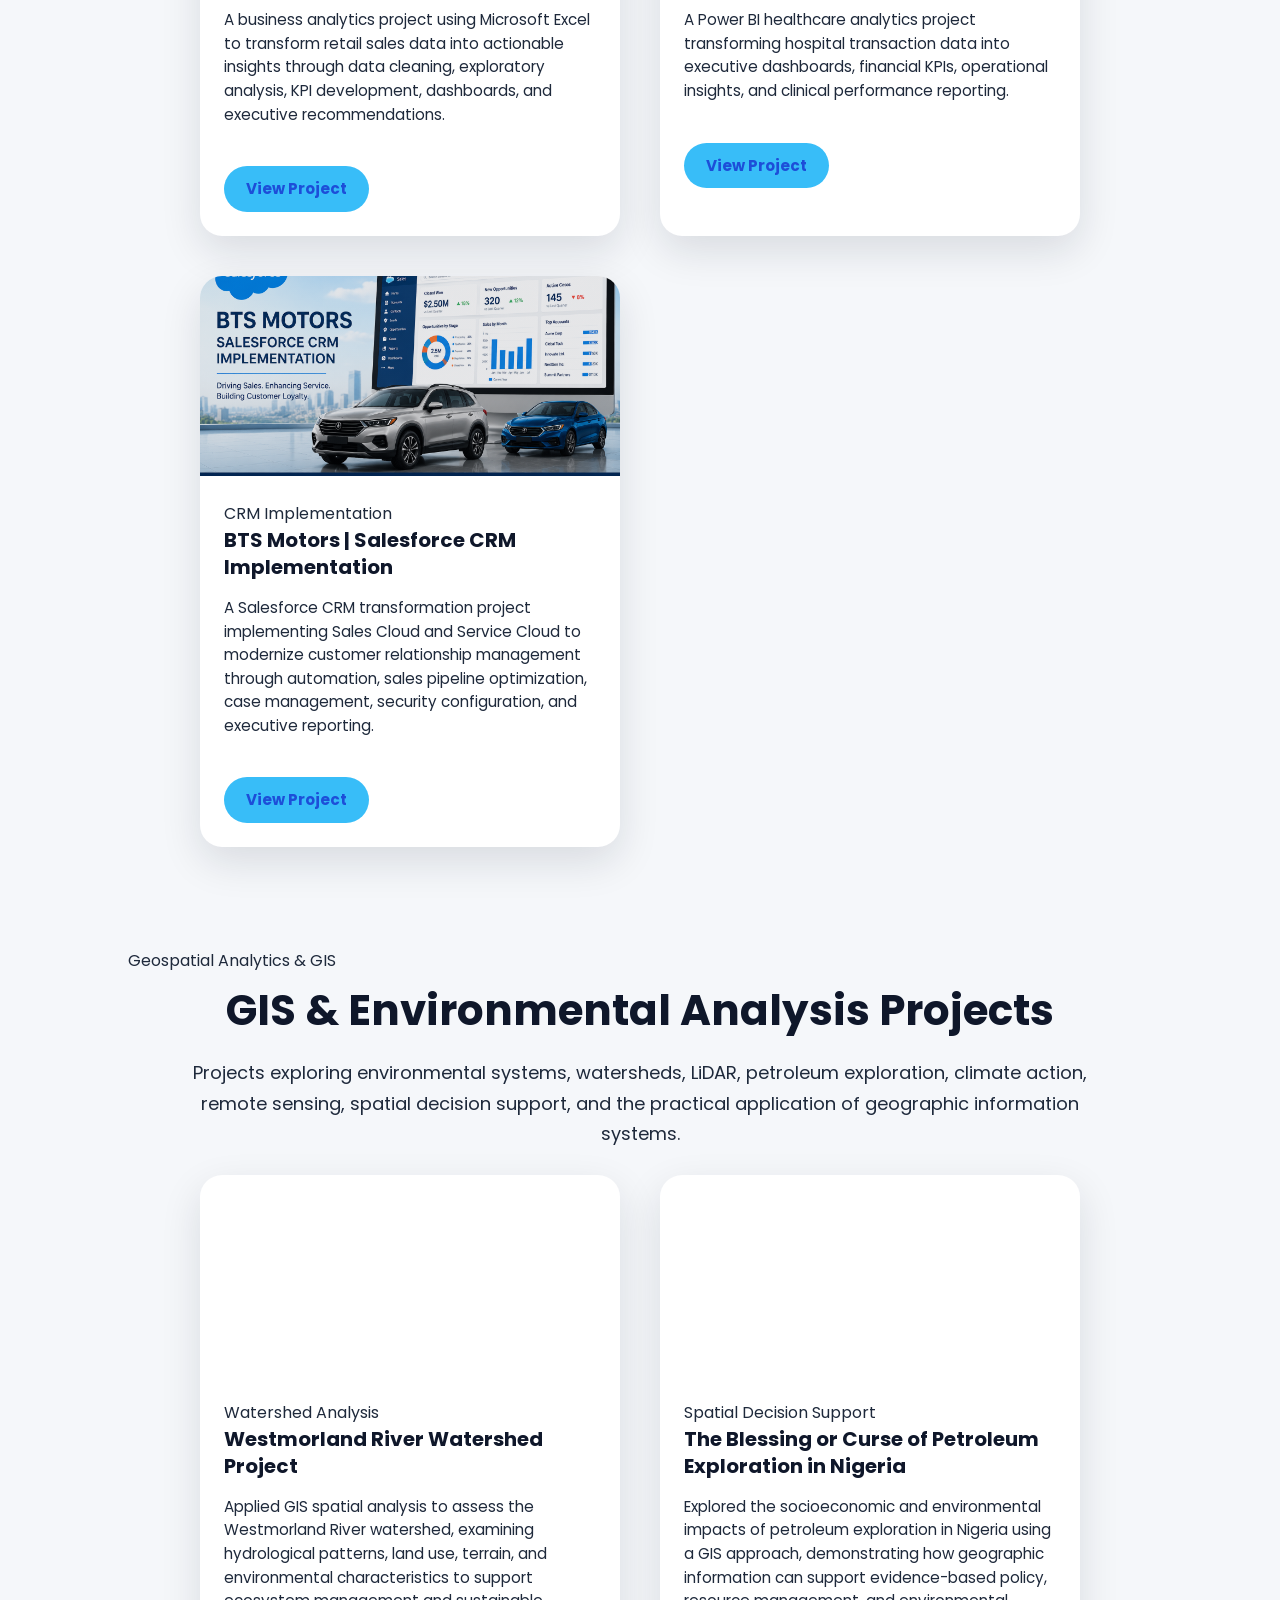
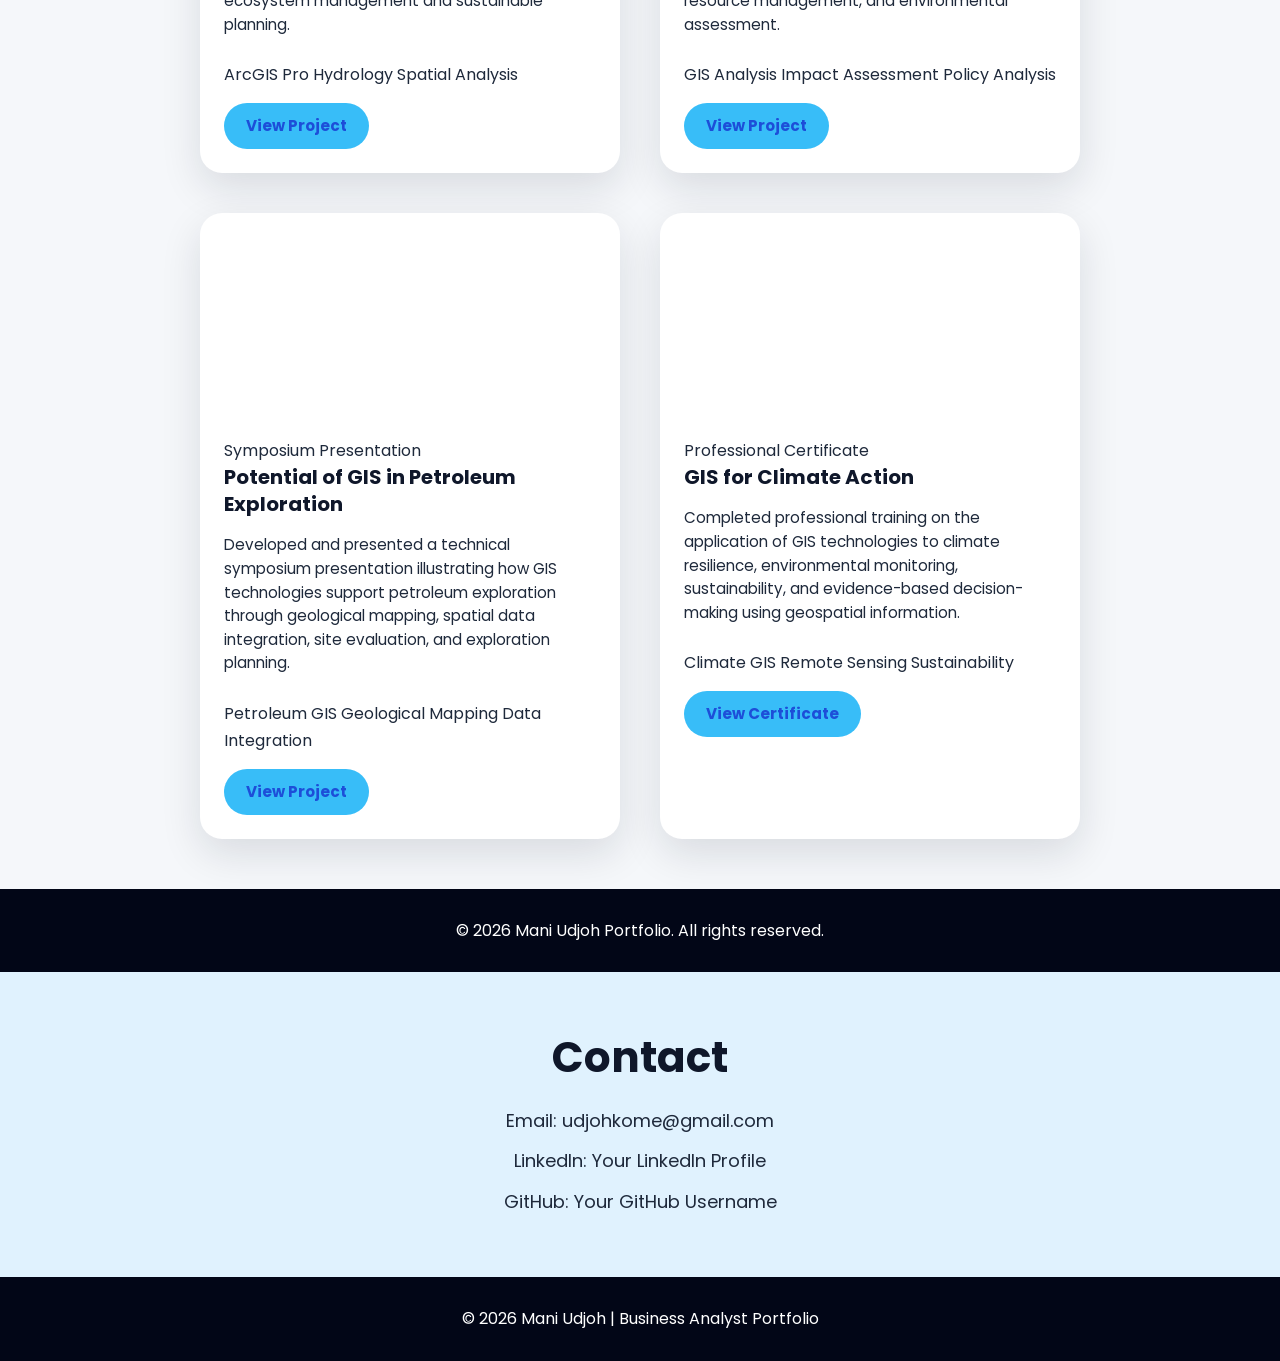
==== commit efd46d9d: "Update index.html" ====
--- a/index.html
+++ b/index.html
@@ -351,8 +351,7 @@
 
       </div>
 
-      </div>
-
+    
 
       <!-- PETROLEUM IN NIGERIA -->
       <div class="project gis-project">
